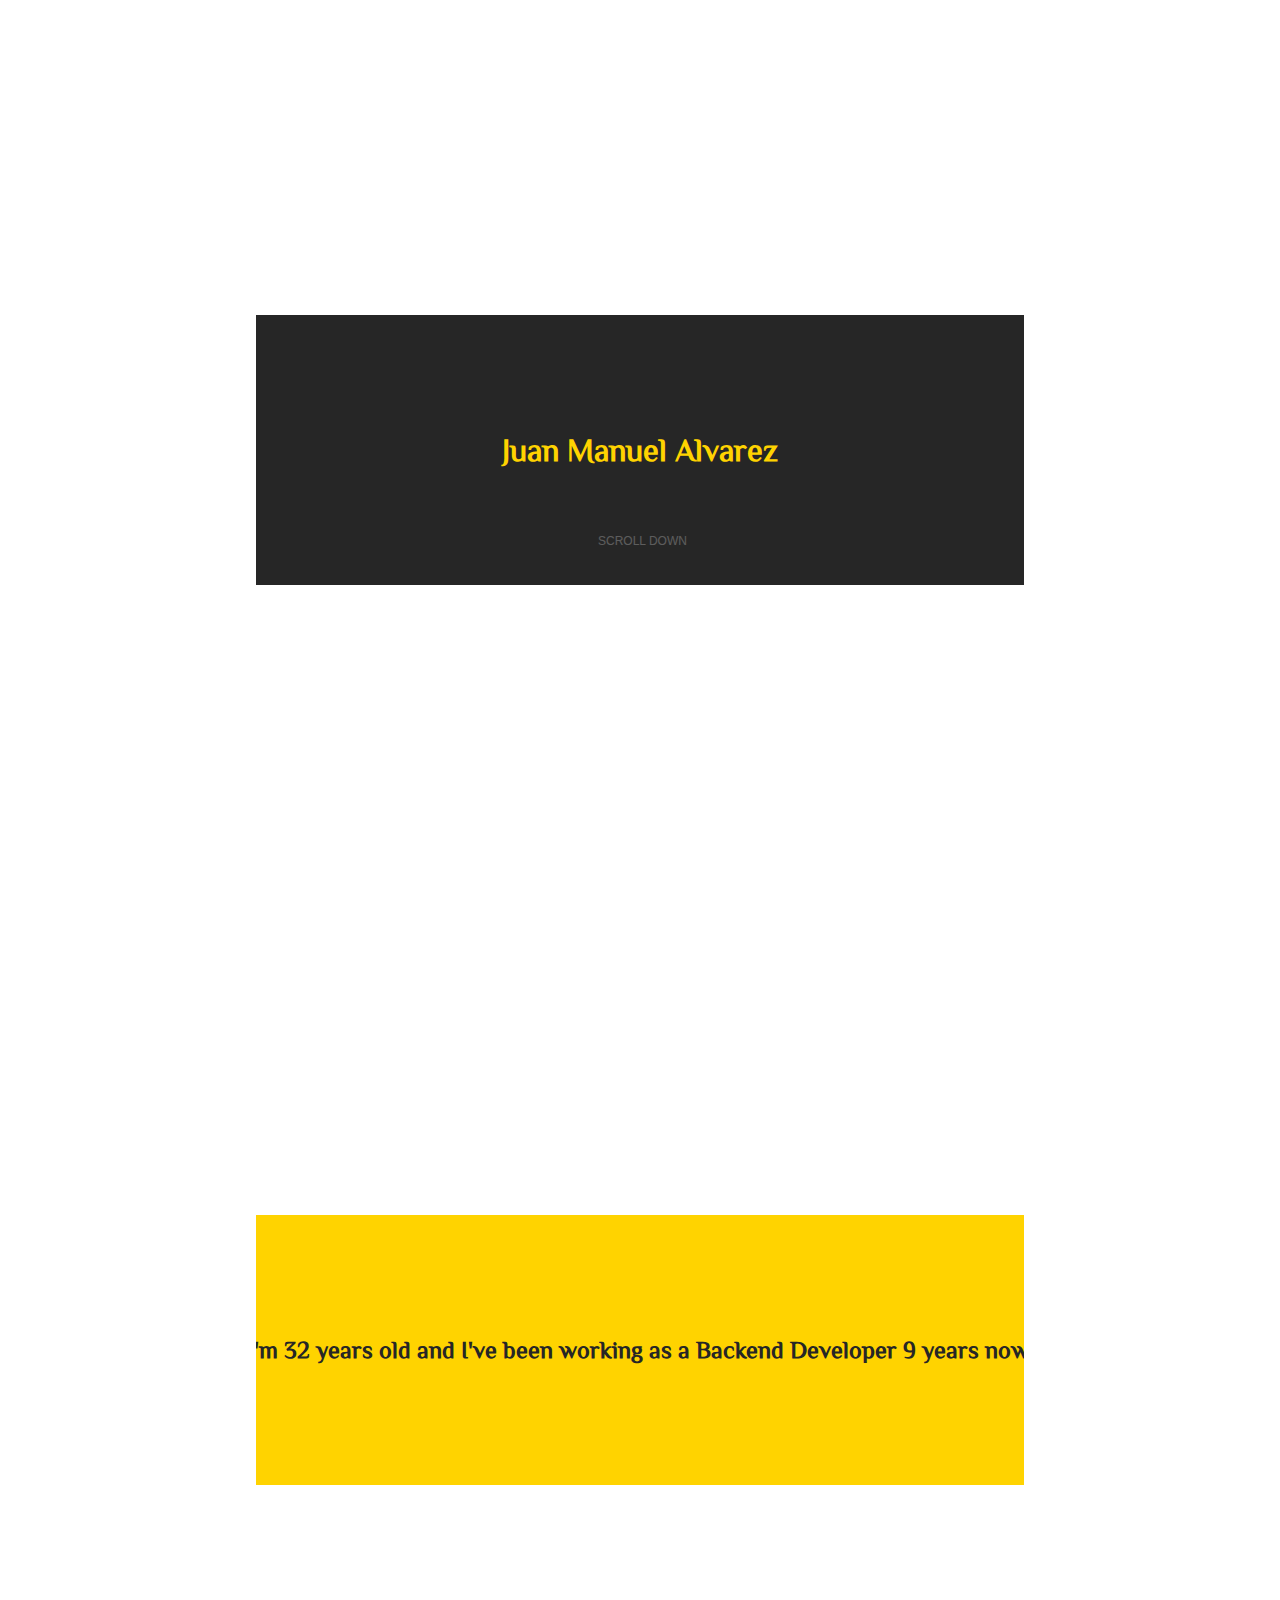
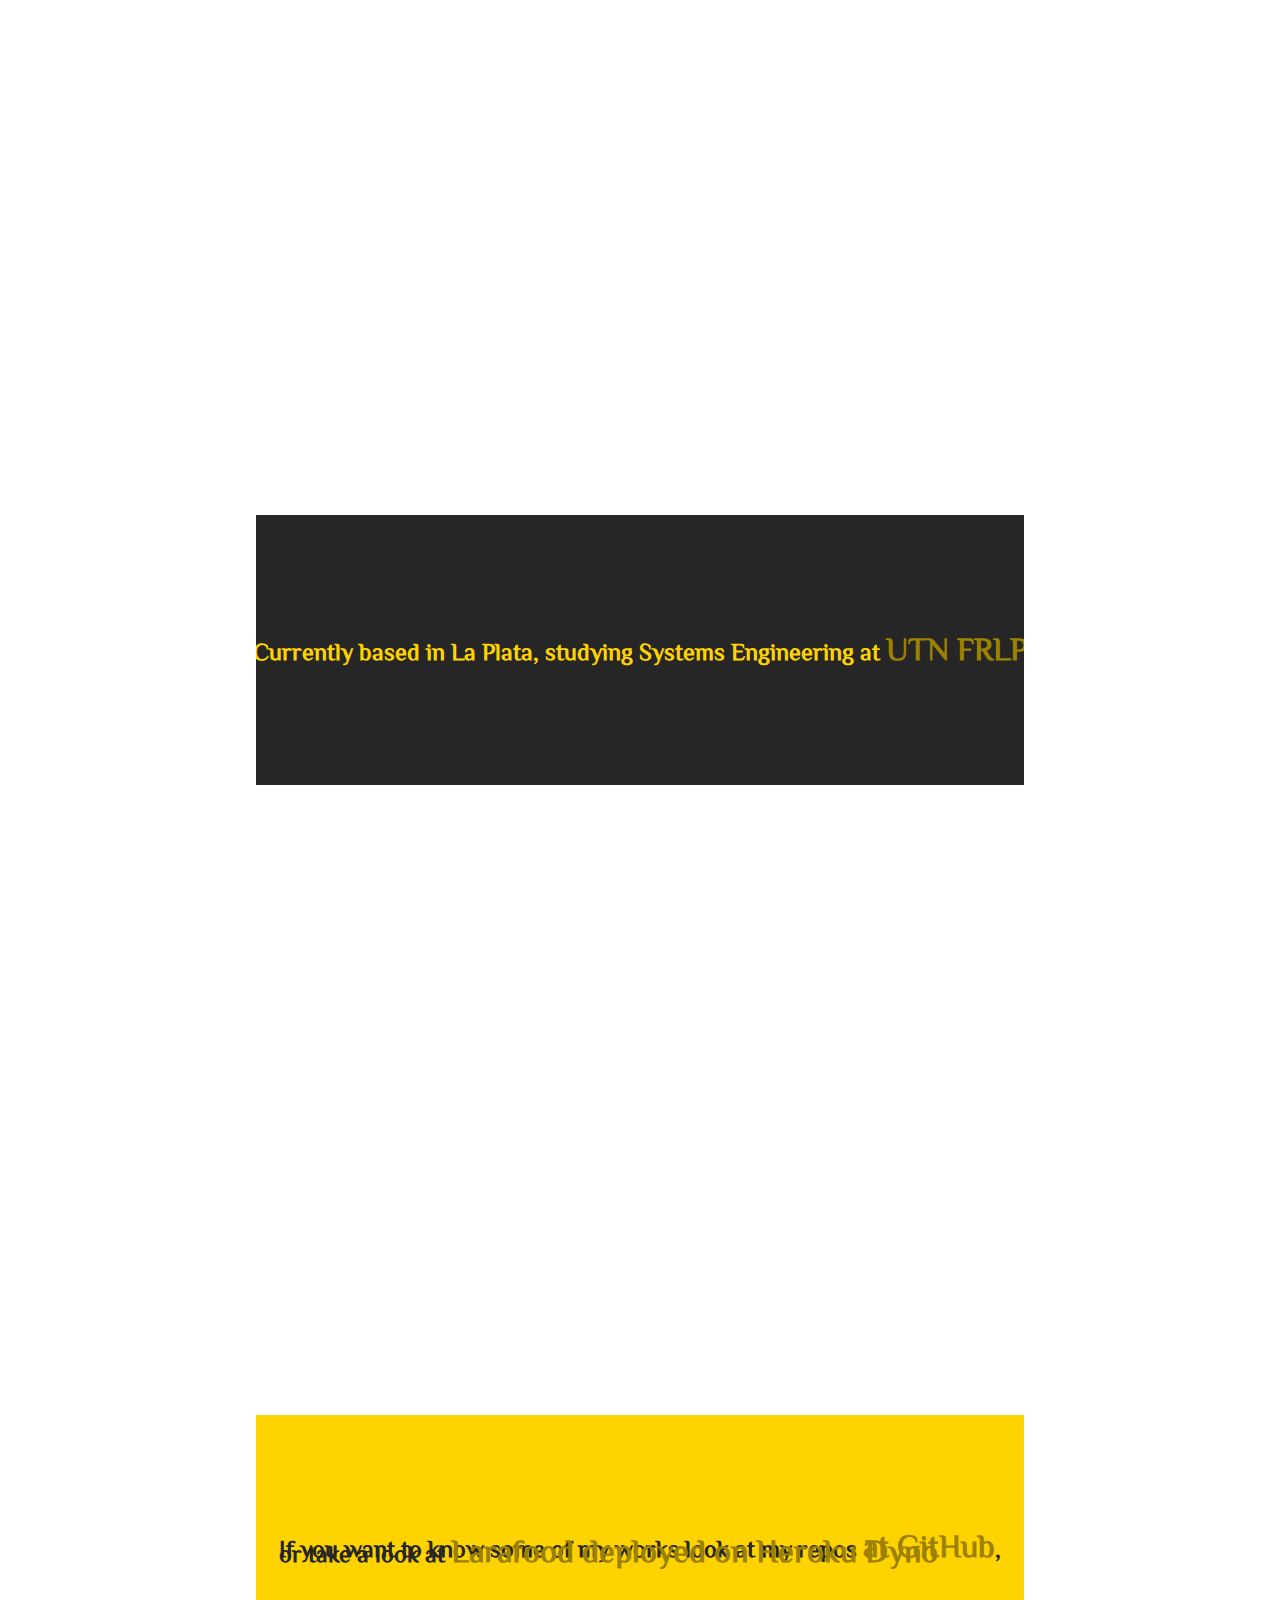
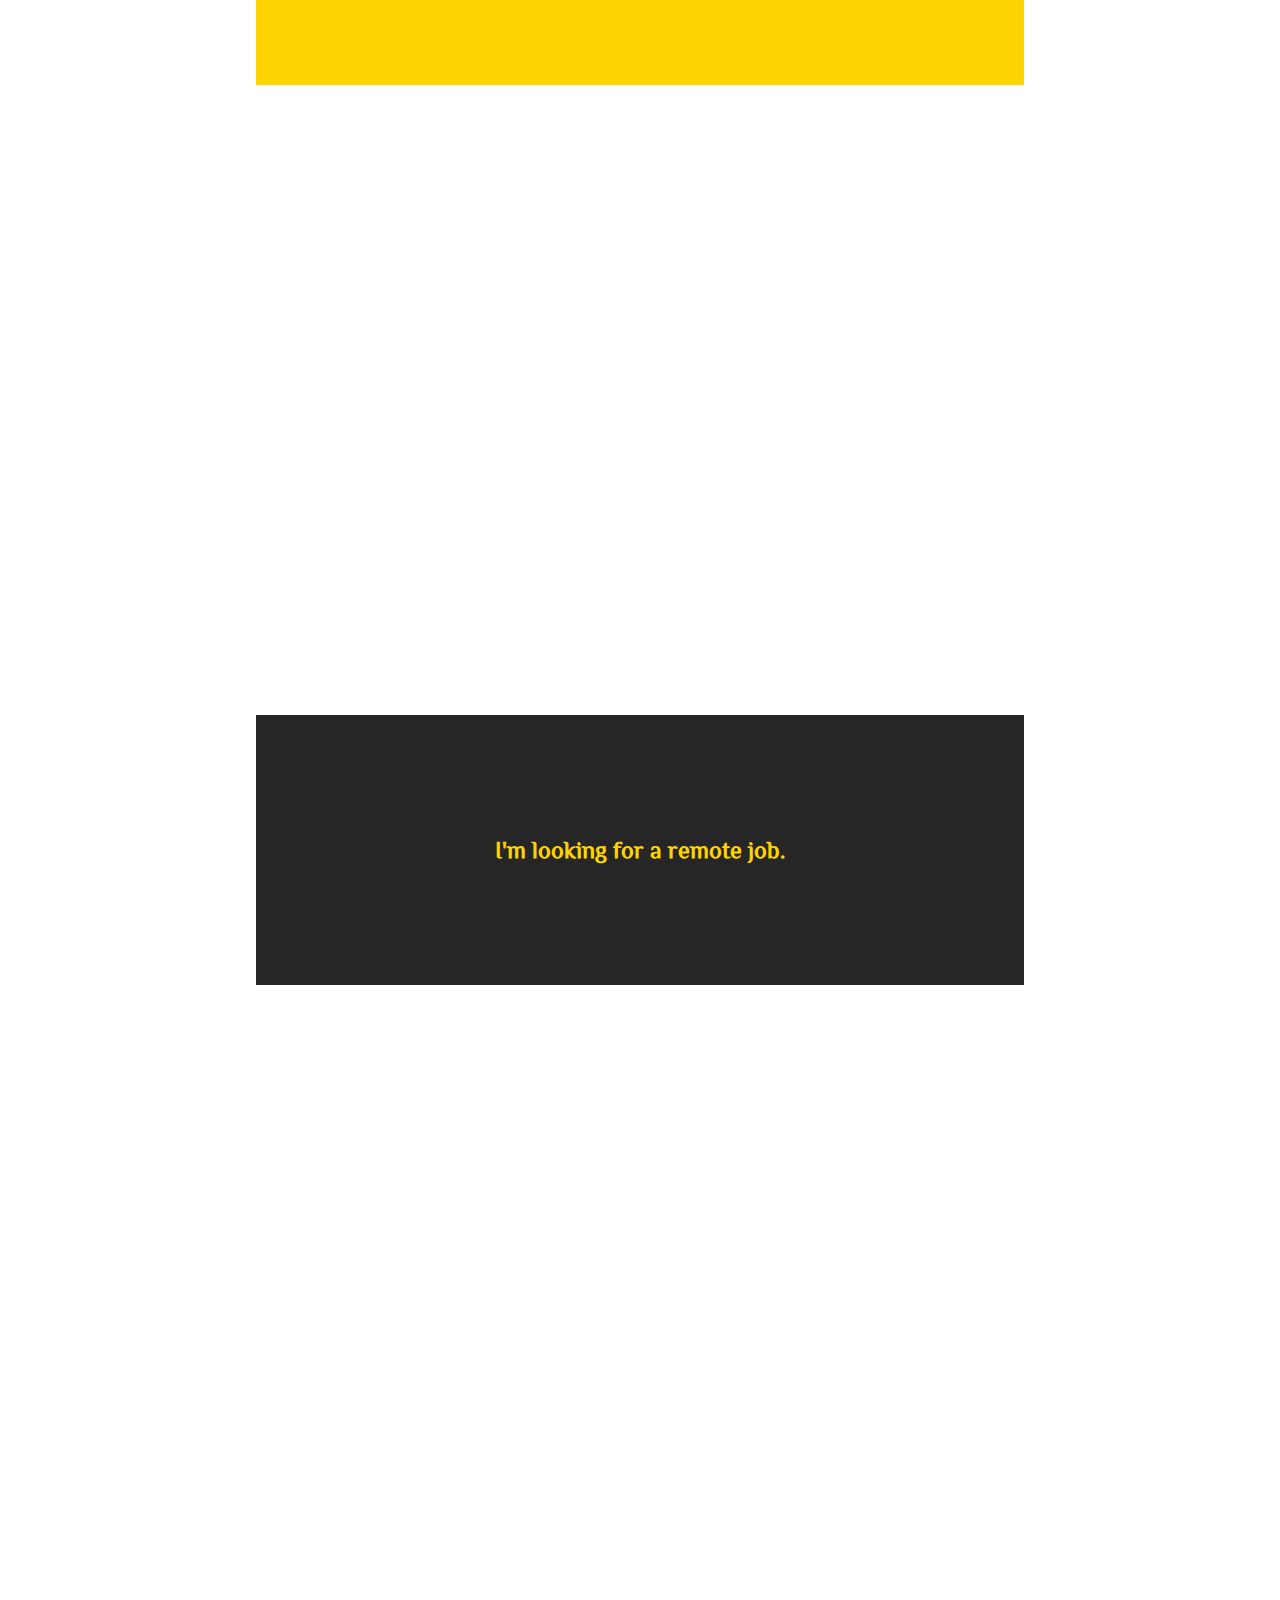
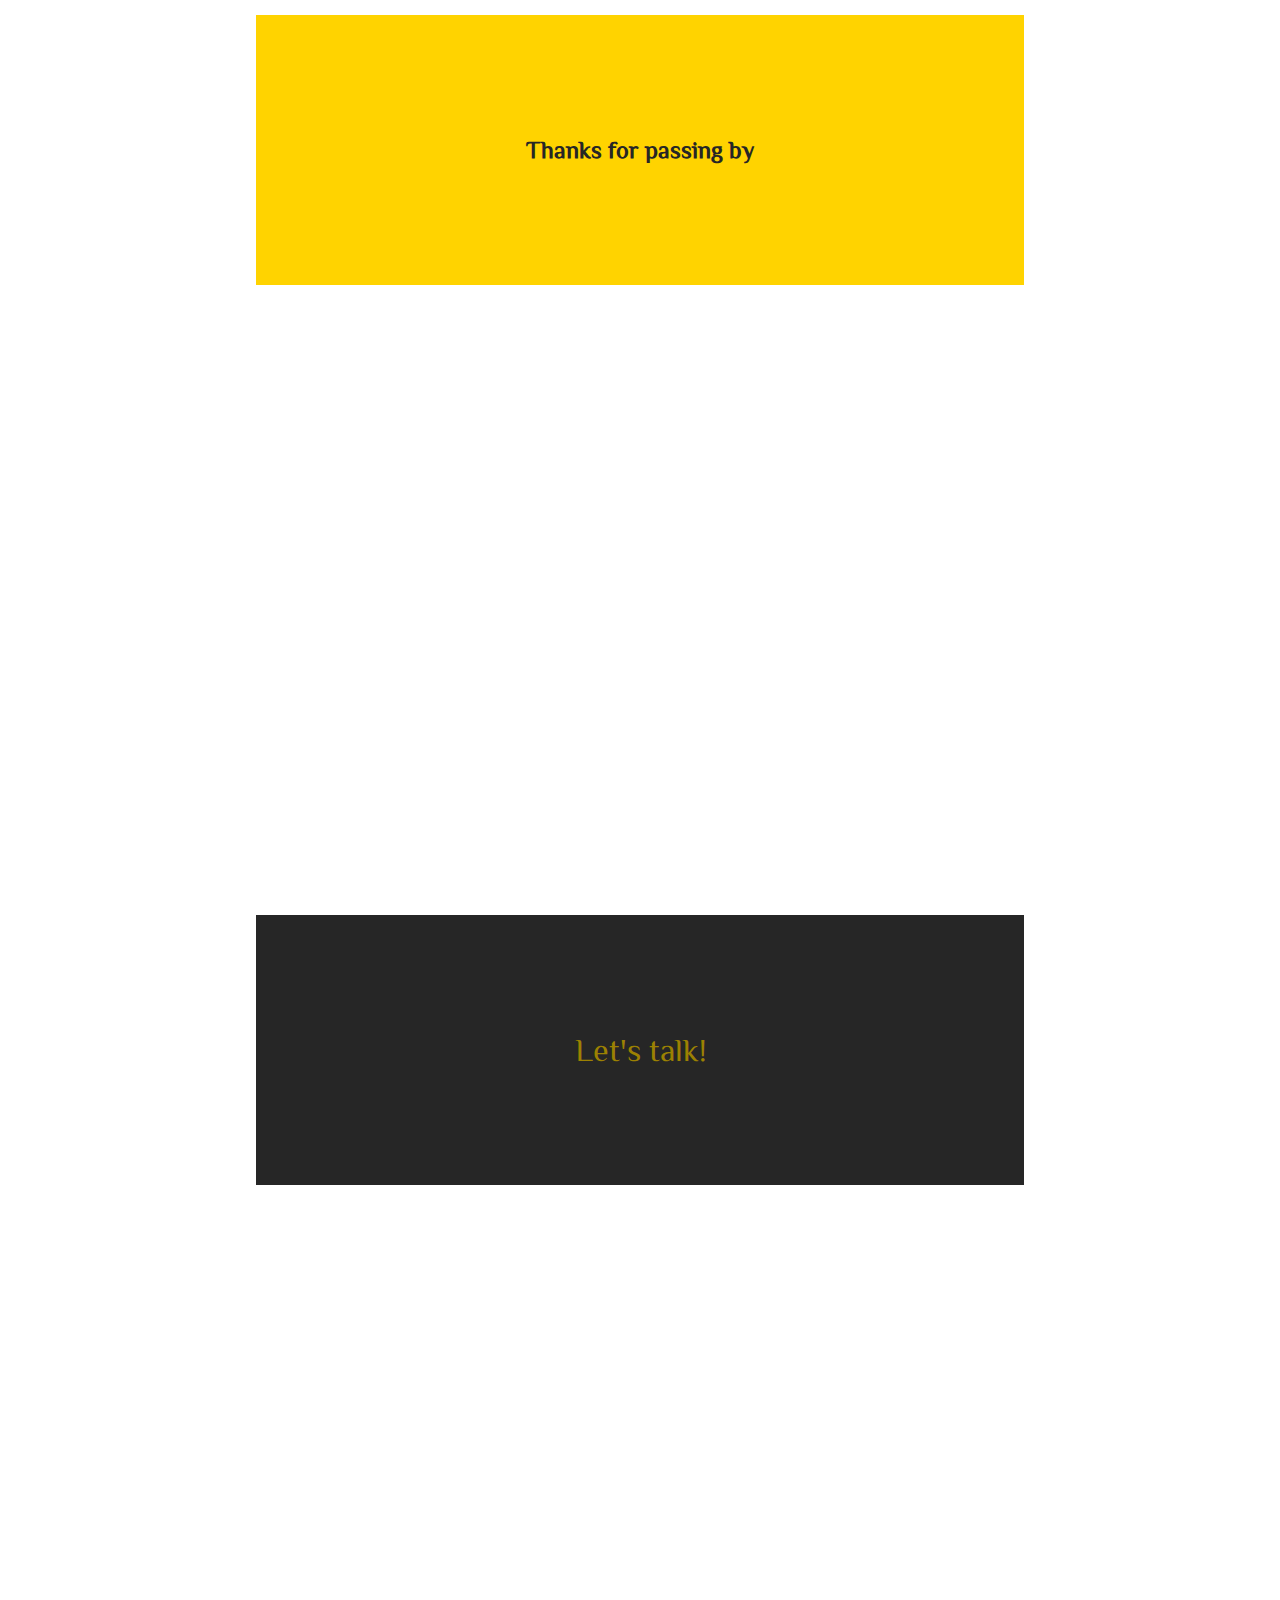
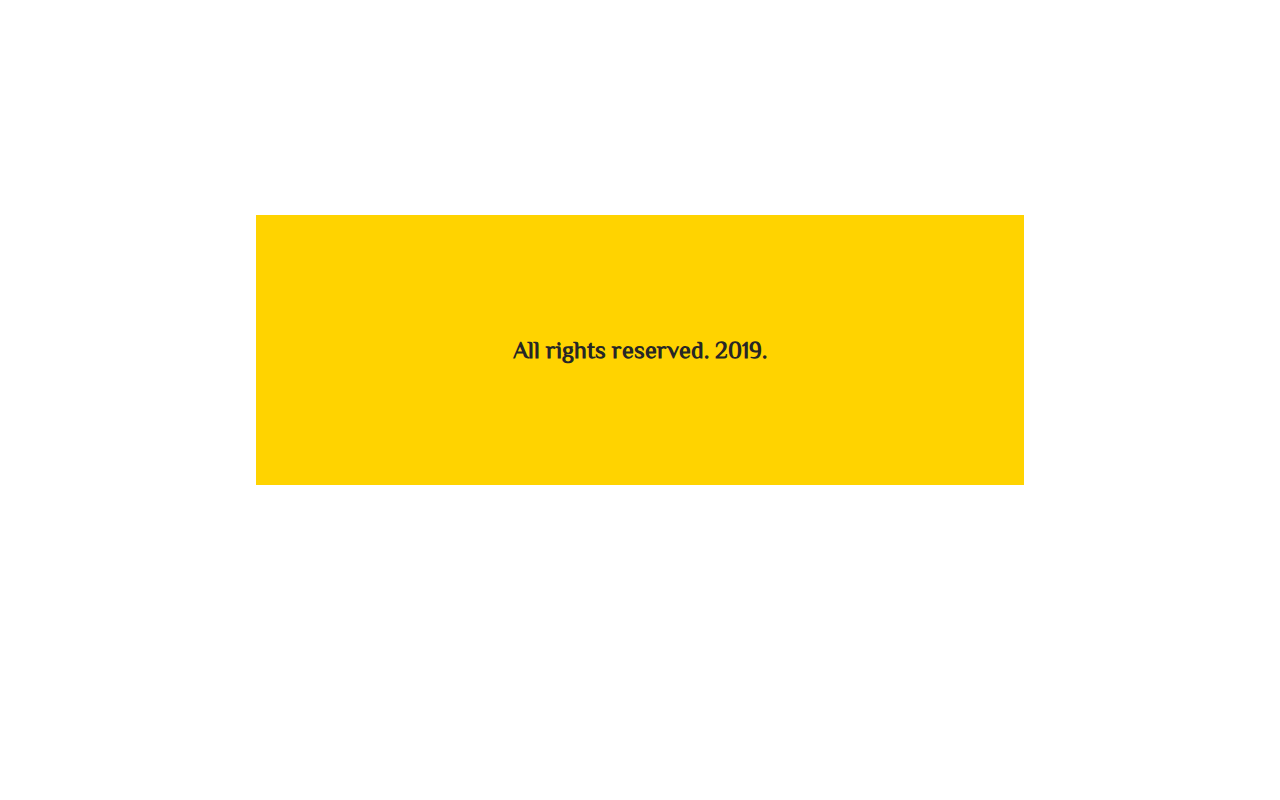
==== index.html @ 6773c762 "Update index.html" ====
<!DOCTYPE html>
<html lang="es" dir="ltr">
  <head>
    <meta charset="utf-8">
    <title>J.M. Alvarez</title>
    <meta name="viewport" content="width=device-width, initial-scale=1">
    <!-- <link href="https://unpkg.com/aos@2.3.1/dist/aos.css" rel="stylesheet">
    <script src="https://unpkg.com/aos@2.3.1/dist/aos.js"></script> -->
    <link rel="stylesheet" href="css\style.css" >
    <link href="https://fonts.googleapis.com/css?family=Merriweather" rel="stylesheet">
    <link href="https://fonts.googleapis.com/css?family=ZCOOL+XiaoWei" rel="stylesheet">
    <link href="https://fonts.googleapis.com/css?family=Fira+Sans:600,700|Playfair+Display" rel="stylesheet">
    <link rel="apple-touch-icon" sizes="180x180" href="/apple-touch-icon.png">
    <link rel="icon" type="image/png" sizes="32x32" href="/favicon-32x32.png">
    <link rel="icon" type="image/png" sizes="16x16" href="/favicon-16x16.png">
    <link rel="manifest" href="/site.webmanifest">
    <script type="text/javascript">
      window.onload = function() {
        var d = new Date();
        var n = d.getFullYear();
        var year1 = n - 1994
        var year2 = n - 2017
        var textAgeExp = "I'm " + year1 +" years old and I've been working as a Backend Developer "+ year2 + " years now."
        document.getElementById("ageAndExp").innerHTML = textAgeExp
    }
    </script>
    <!-- <script>
      AOS.init();
    </script> -->
  </head>
  <body>
  <div class="section purple-backround yellow-text demo" id="section10" >
    <div class="badge"></div>
    <h1>Juan Manuel Alvarez</h1>
    <div class="container2">

      <div class="container">

        <div class="chevron"></div>
        <div class="chevron"></div>
        <div class="chevron"></div>
        <a href="#intro"><span class="text">Scroll down</span></a>
      </div>
    </div>



  </div>
  <div class="parallax" style='background-image: url("img/yo-espejo.JPG");' id="intro">
    <div class="badge"></div>
    <div class="section yellow-backround purple-text">
      <div class="badge"></div>
      <h2 id="ageAndExp"> </h2>
    </div>
  </div>

  <div class="parallax" style='background-image: url("img/trebol.jpg");'>
    <div class="badge"></div>
    <div class="section purple-backround yellow-text">
      <div class="badge"></div>
      <h2>Currently based in La Plata, studying Systems Engineering at <a href="https://www.frlp.utn.edu.ar/" target="_blank">UTN FRLP</a></h2>
    </div>
  </div>
    <div class="parallax" style='background-image: url("img/cielo-hojas.jpg");'>
      <div class="badge"></div>
      <div class="section yellow-backround purple-text">
        <div class="badge"></div>
        <h2>If you want to know some of my works look at my repos <a href="https://github.com/soymanucho">at GitHub</a>,<br> or take a look at <a href="http://larafood.herokuapp.com/">Larafood deployed on Heroku Dyno</a> </h2>
      </div>
    </div>
  <div class="parallax" style='background-image: url("img/barro.jpg");'>
    <div class="badge"></div>
    <div class="section purple-backround yellow-text">
      <div class="badge"></div>
      <h2>I'm looking for a remote job.</h2>
    </div>
  </div>
  <div class="parallax" style='background-image: url("img/sky-line.jpg");'>
    <div class="badge"></div>
  <div class="section yellow-backround purple-text">
    <div class="badge"></div>
    <h2>Thanks for passing by</h2>
  </div>
</div>
  <div class="parallax" style='background-image: url("img/tronco.jpg");'>
    <div class="badge"></div>
    <div class="section purple-backround yellow-text">
      <div class="badge"></div>
      <a href="mailto:alvarez.jmanuel94@gmail.com">Let's talk!</a>
    </div>
  </div>
  <!-- <svg class="bg-primary-alt" width="100%" height="100%" version="1.1" viewBox="0 0 100 100" xmlns="http://www.w3.org/2000/svg" xmlns:xlink="http://www.w3.org/1999/xlink" preserveAspectRatio="none">
            <path d="M0,0 C6.83050094,50 15.1638343,75 25,75 C41.4957514,75 62.4956597,0 81.2456597,0 C93.7456597,0 99.9971065,0 100,0 L100,100 L0,100" fill="#654648"></path>
          </svg> -->
  <div class="parallax" style='background-image: url("img/luces-redondas.JPG");'>
    <div class="badge"></div>
    <div class="section yellow-backround purple-text">
      <div class="badge"></div>
      <h2>All rights reserved. 2019.</h2>
    </div>
  </div>
  </body>
</html>
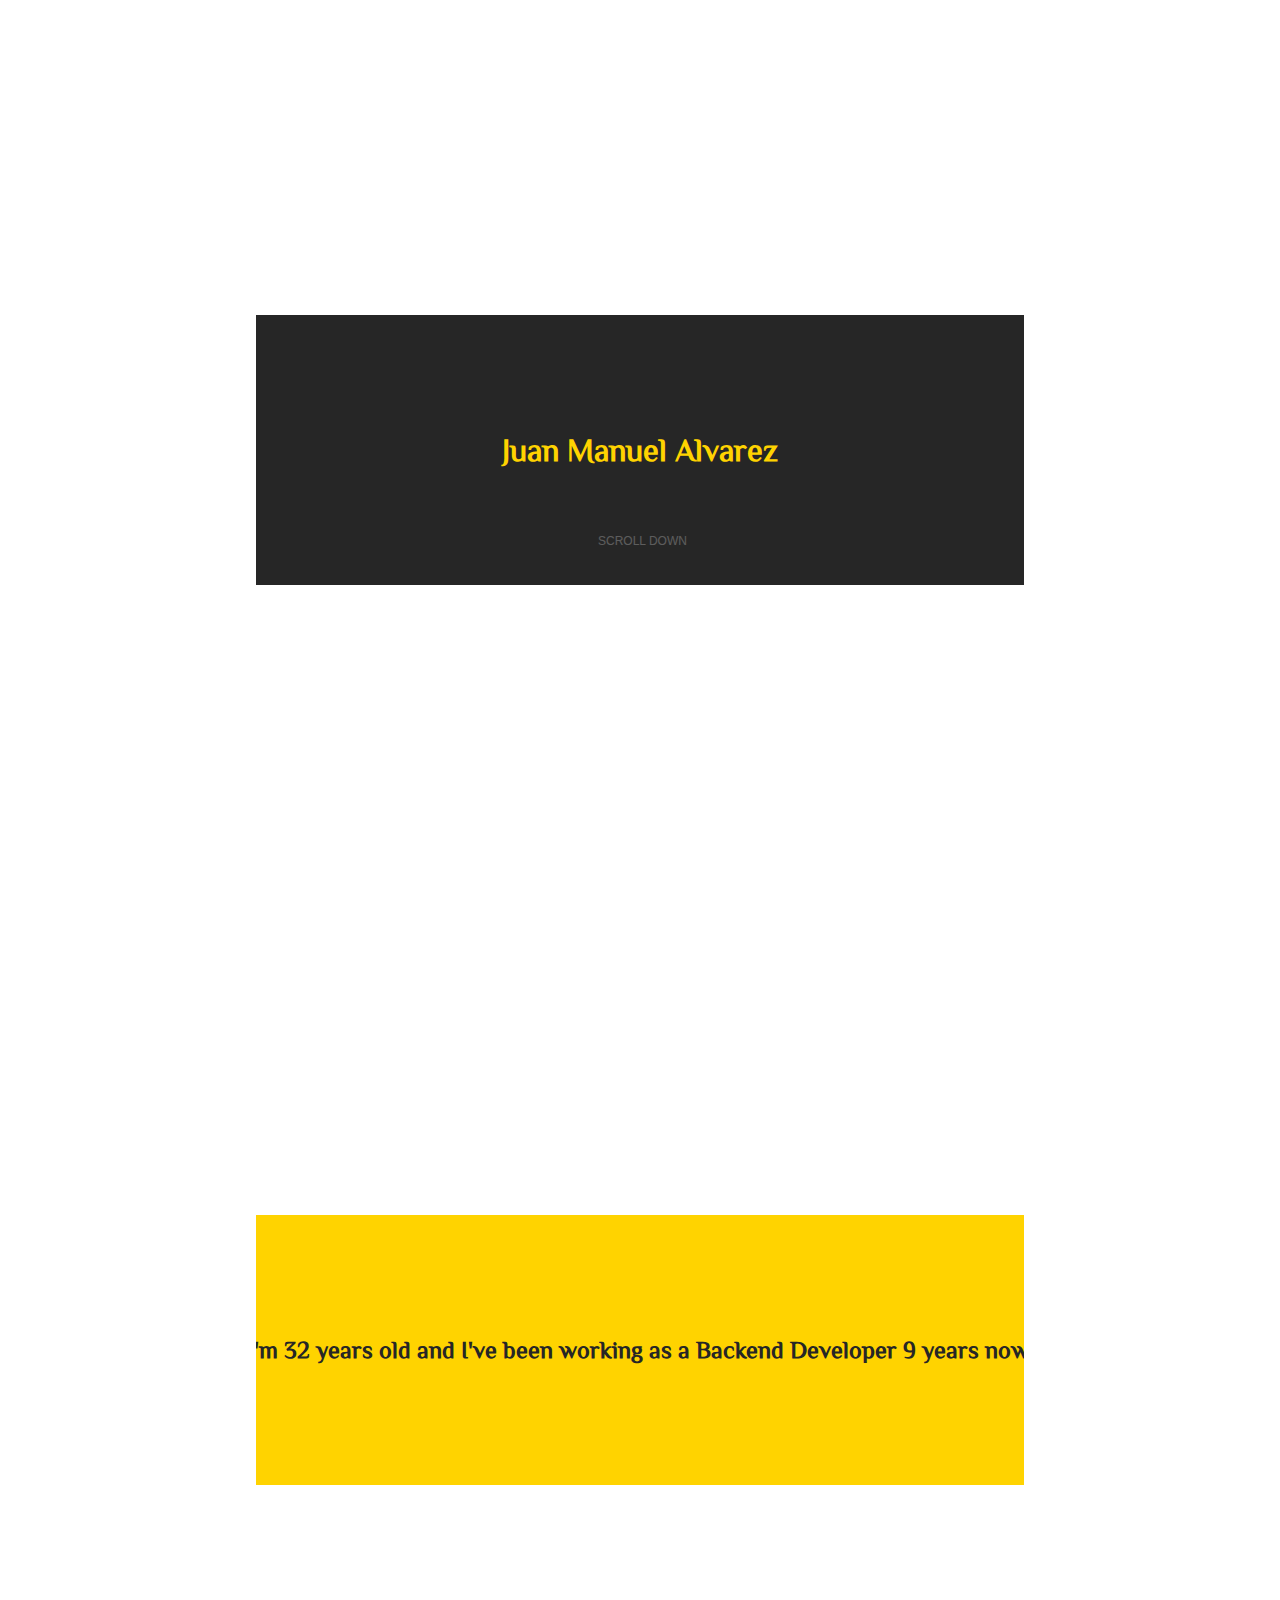
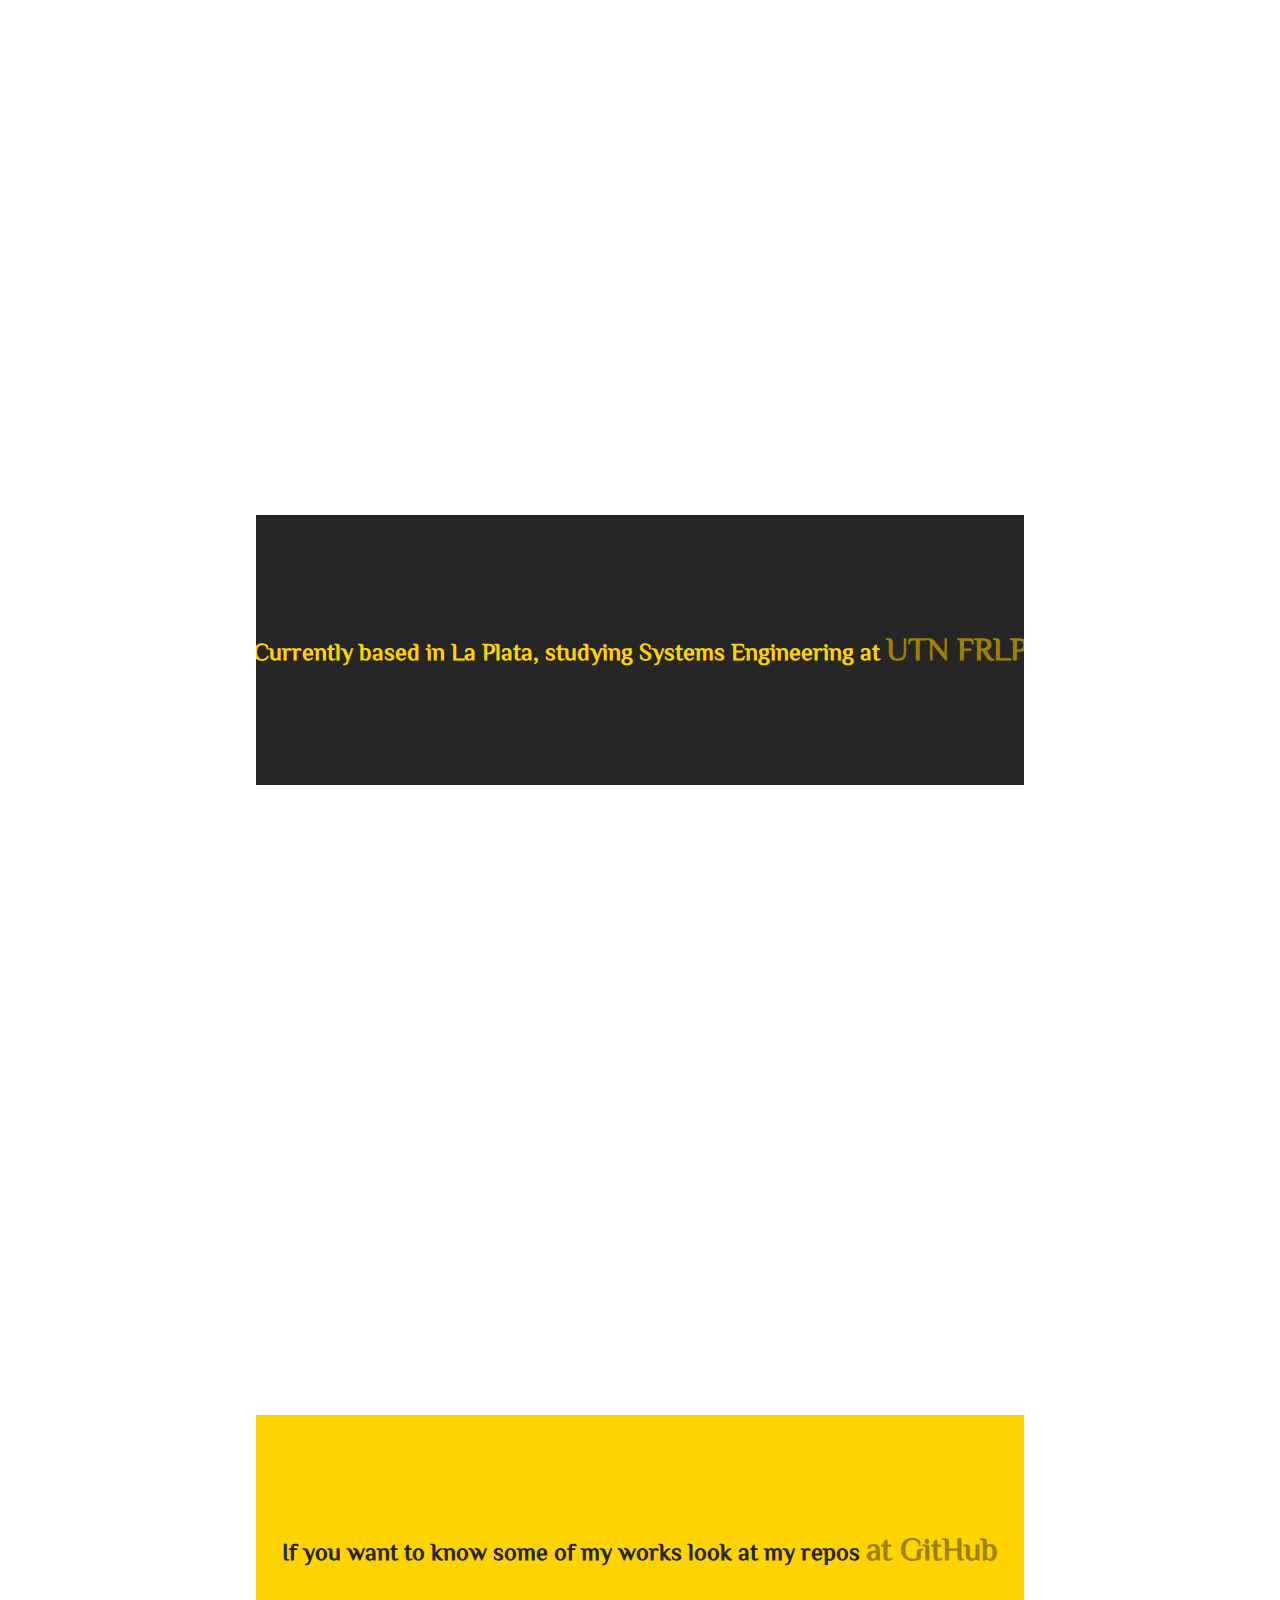
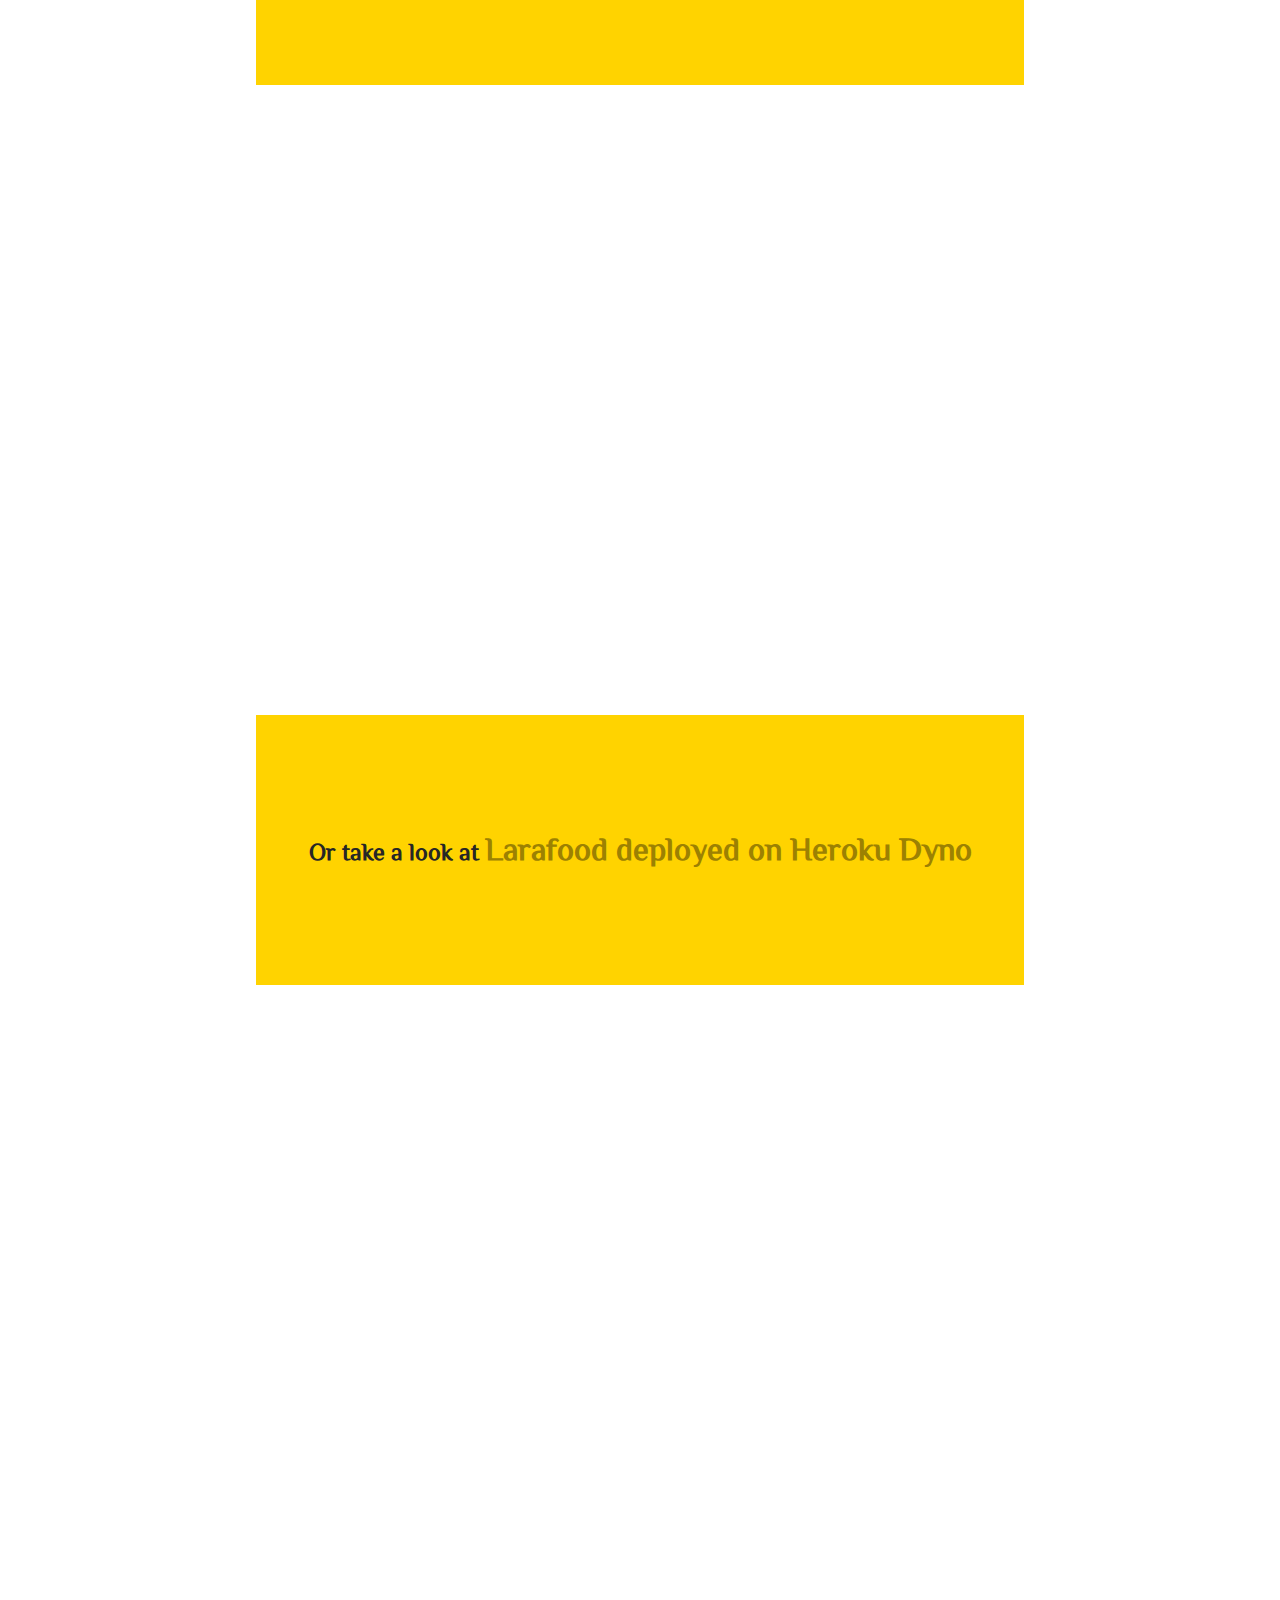
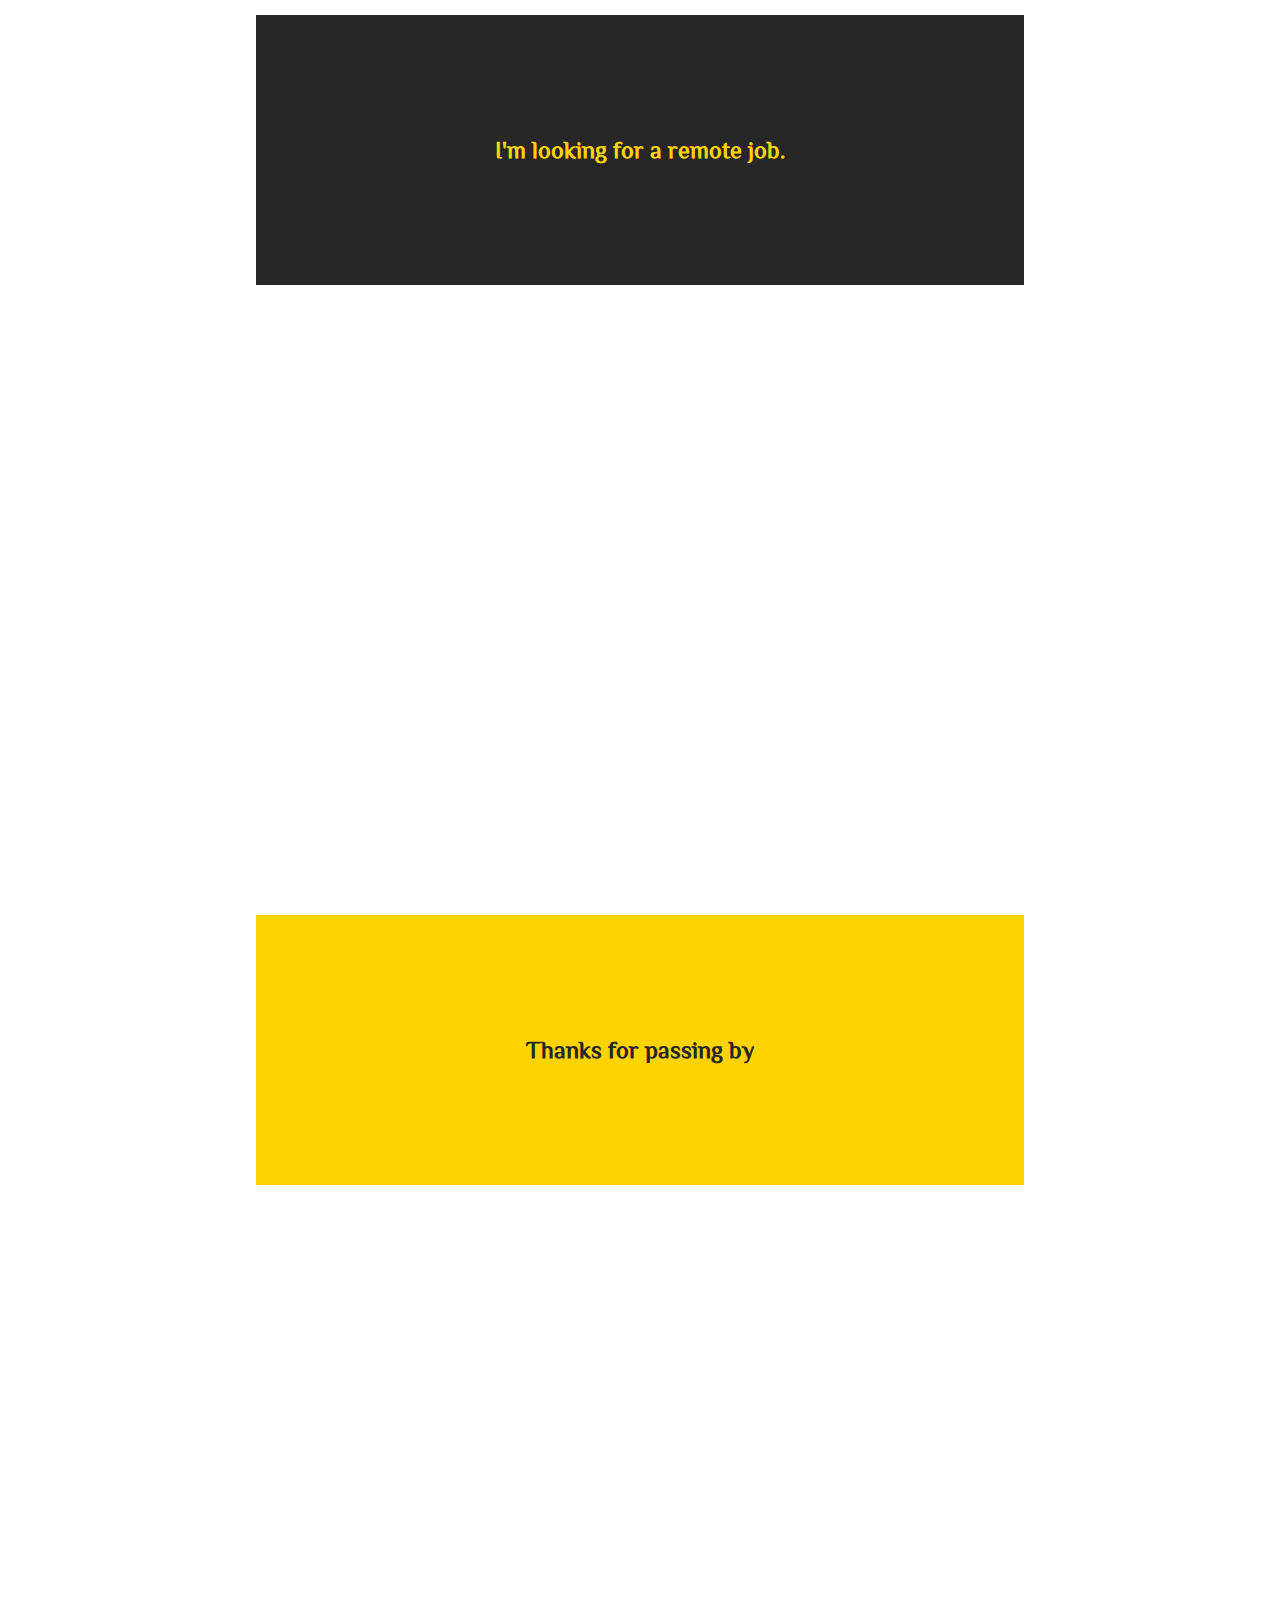
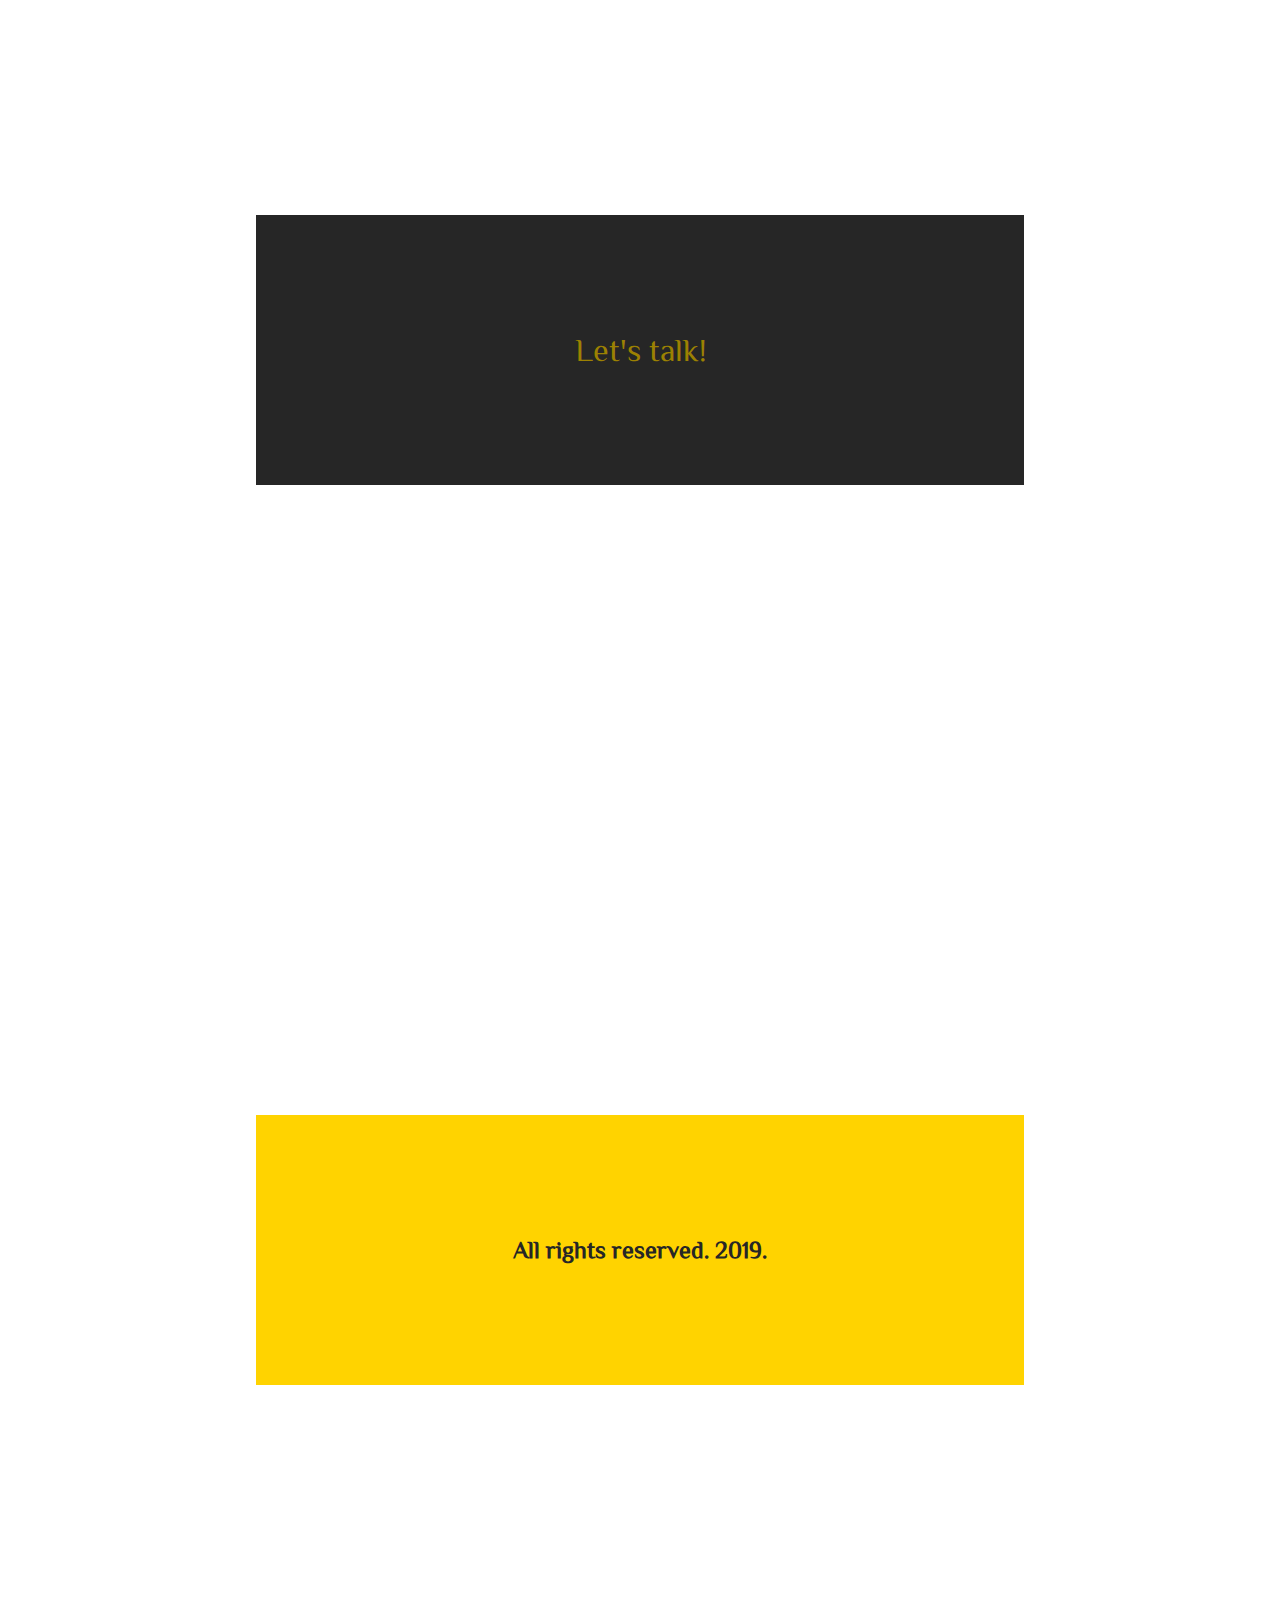
==== commit 04993481: "Update index.html" ====
--- a/index.html
+++ b/index.html
@@ -65,9 +65,16 @@
       <div class="badge"></div>
       <div class="section yellow-backround purple-text">
         <div class="badge"></div>
-        <h2>If you want to know some of my works look at my repos <a href="https://github.com/soymanucho">at GitHub</a>,<br> or take a look at <a href="http://larafood.herokuapp.com/">Larafood deployed on Heroku Dyno</a> </h2>
+        <h2>If you want to know some of my works look at my repos <a href="https://github.com/soymanucho">at GitHub</a></h2>
       </div>
     </div>
+   <div class="parallax" style='background-image: url("img/panoramica-en-farol.jpg");'>
+      <div class="badge"></div>
+      <div class="section yellow-backround purple-text">
+        <div class="badge"></div>
+        <h2>Or take a look at <a href="http://larafood.herokuapp.com/">Larafood deployed on Heroku Dyno</a> </h2>
+      </div>
+    </div> 
   <div class="parallax" style='background-image: url("img/barro.jpg");'>
     <div class="badge"></div>
     <div class="section purple-backround yellow-text">
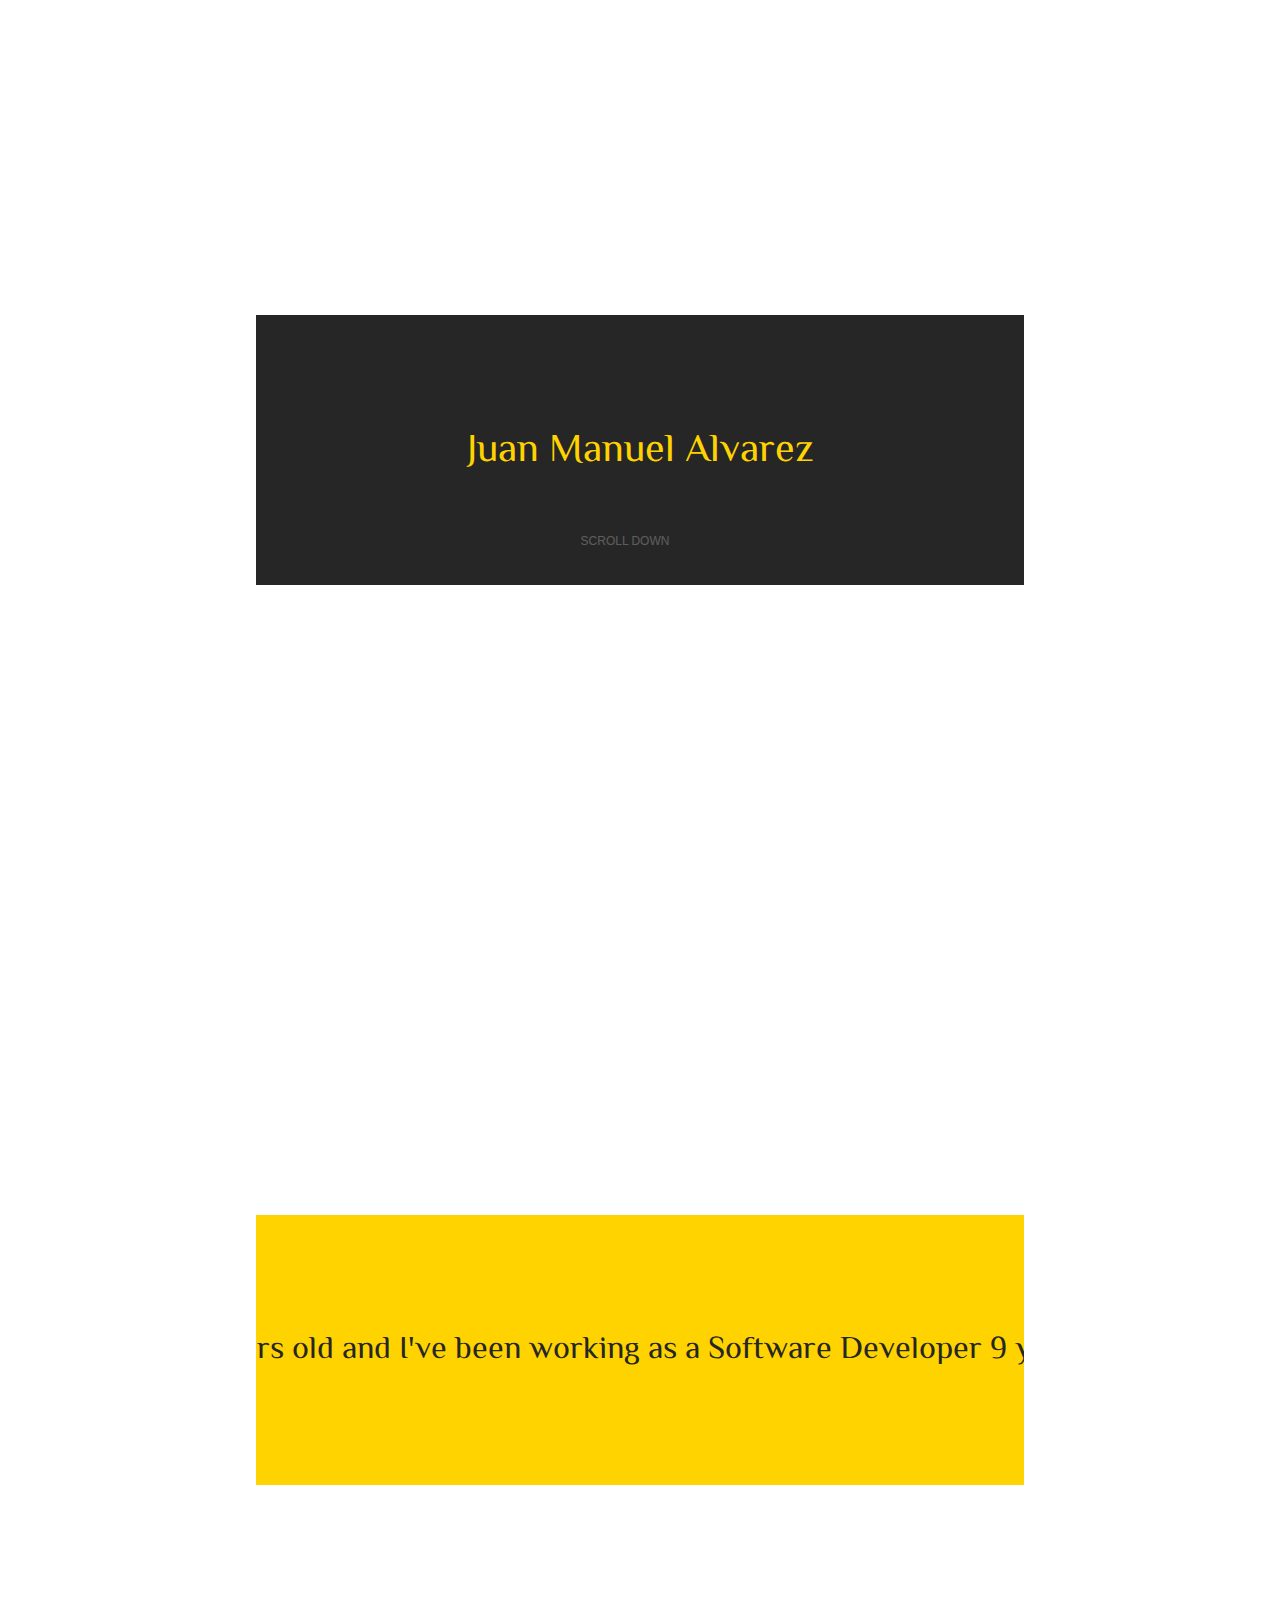
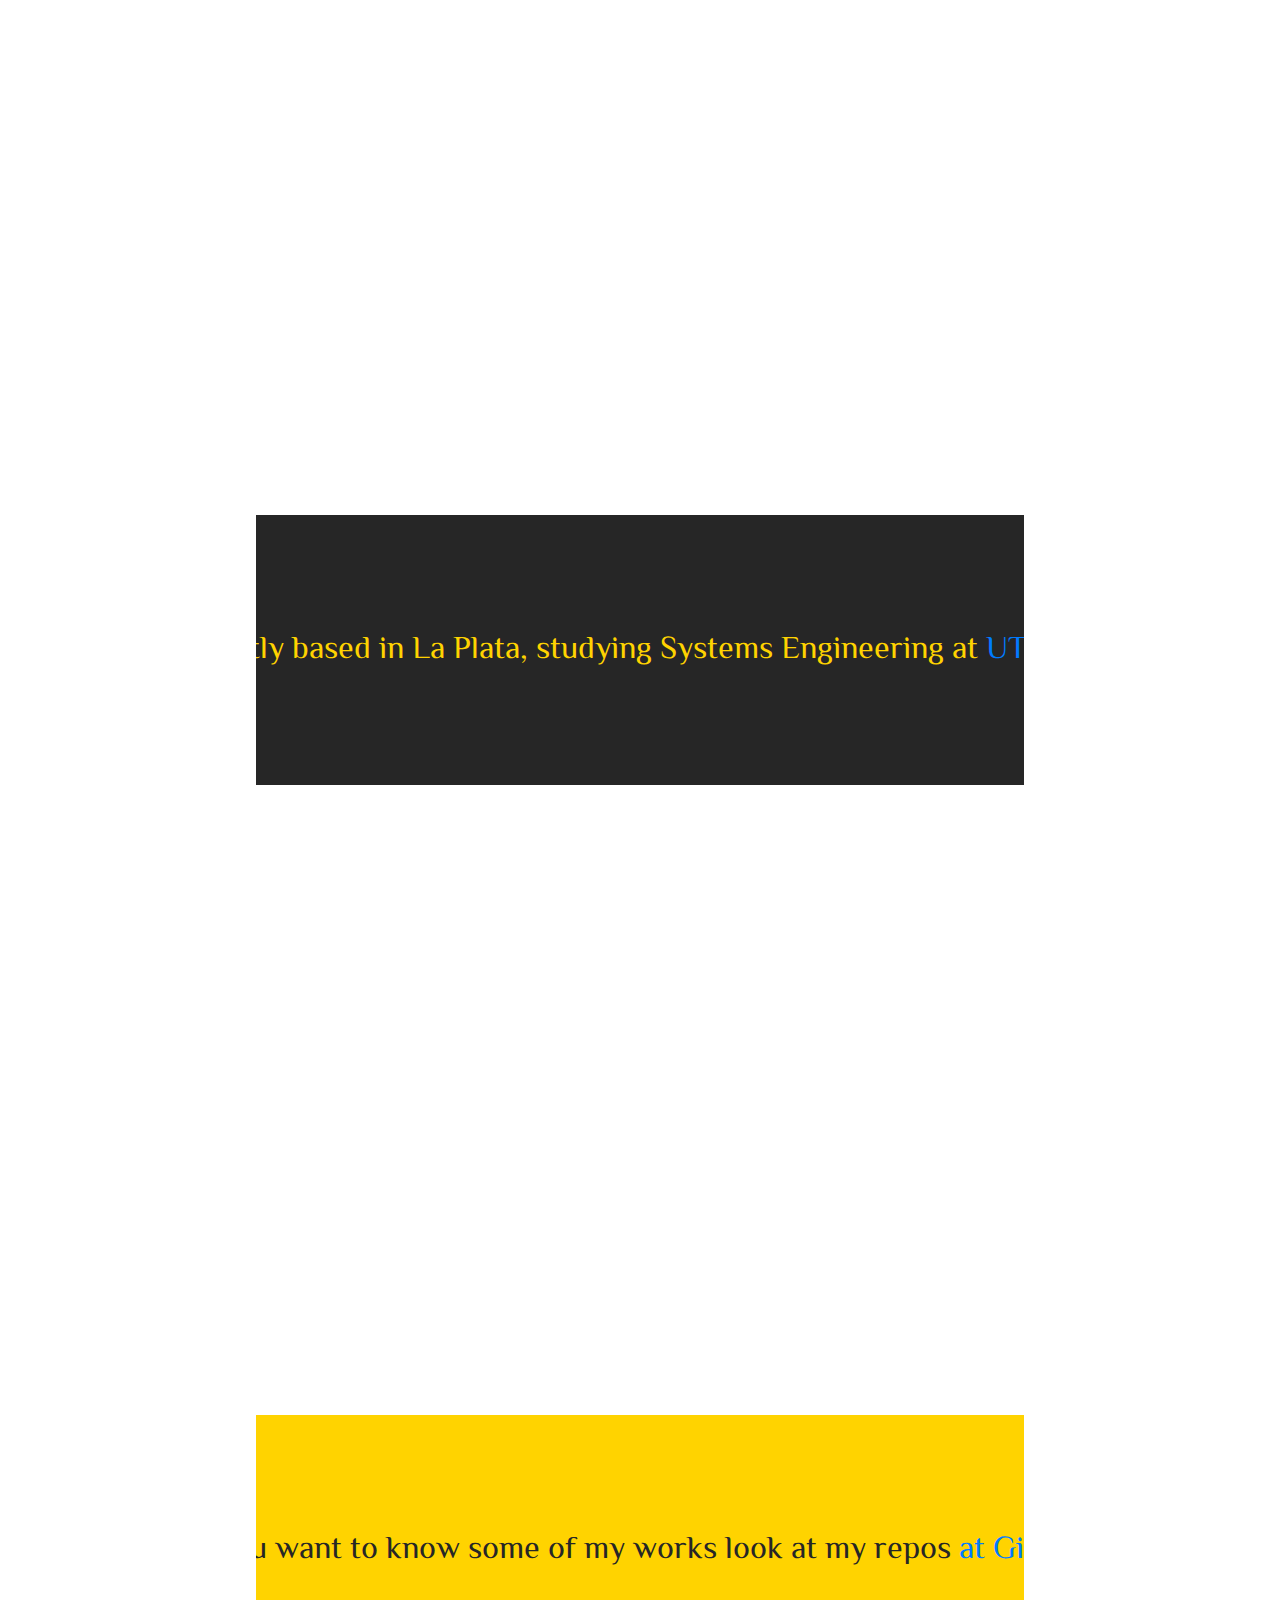
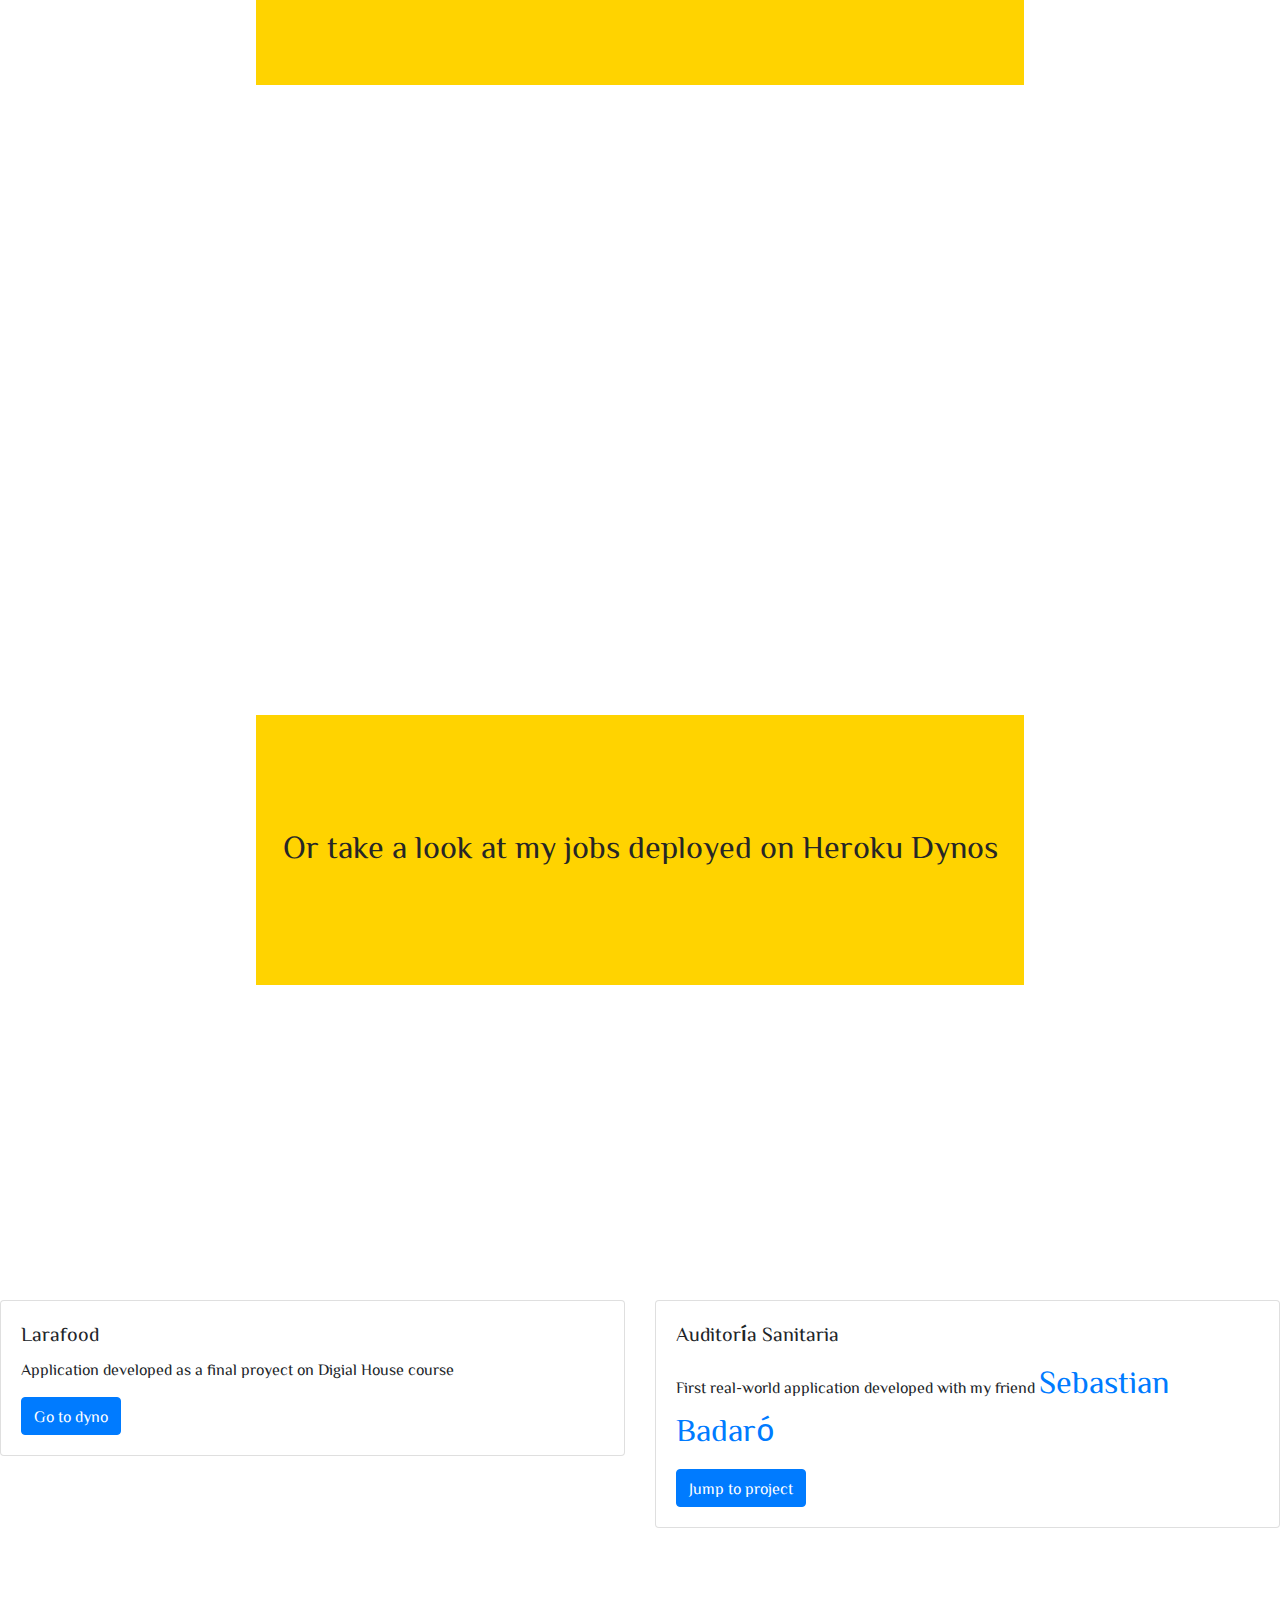
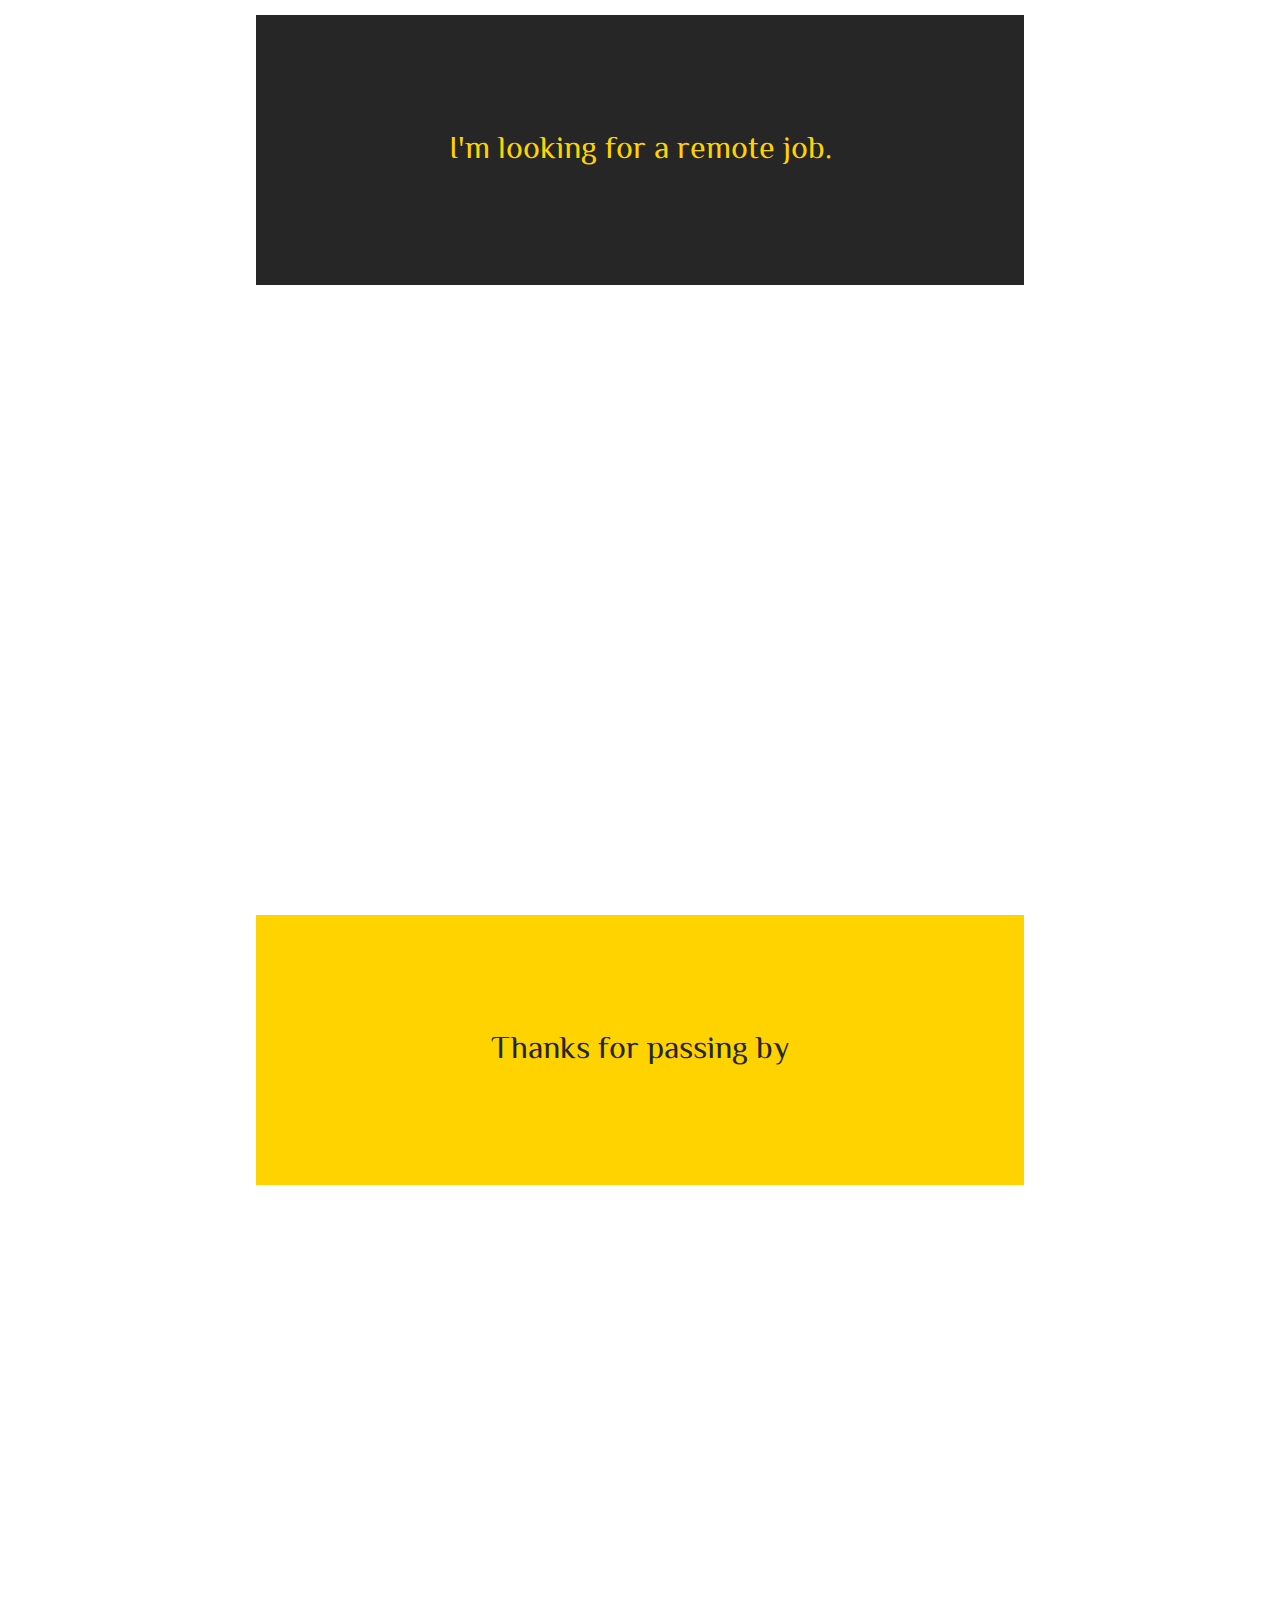
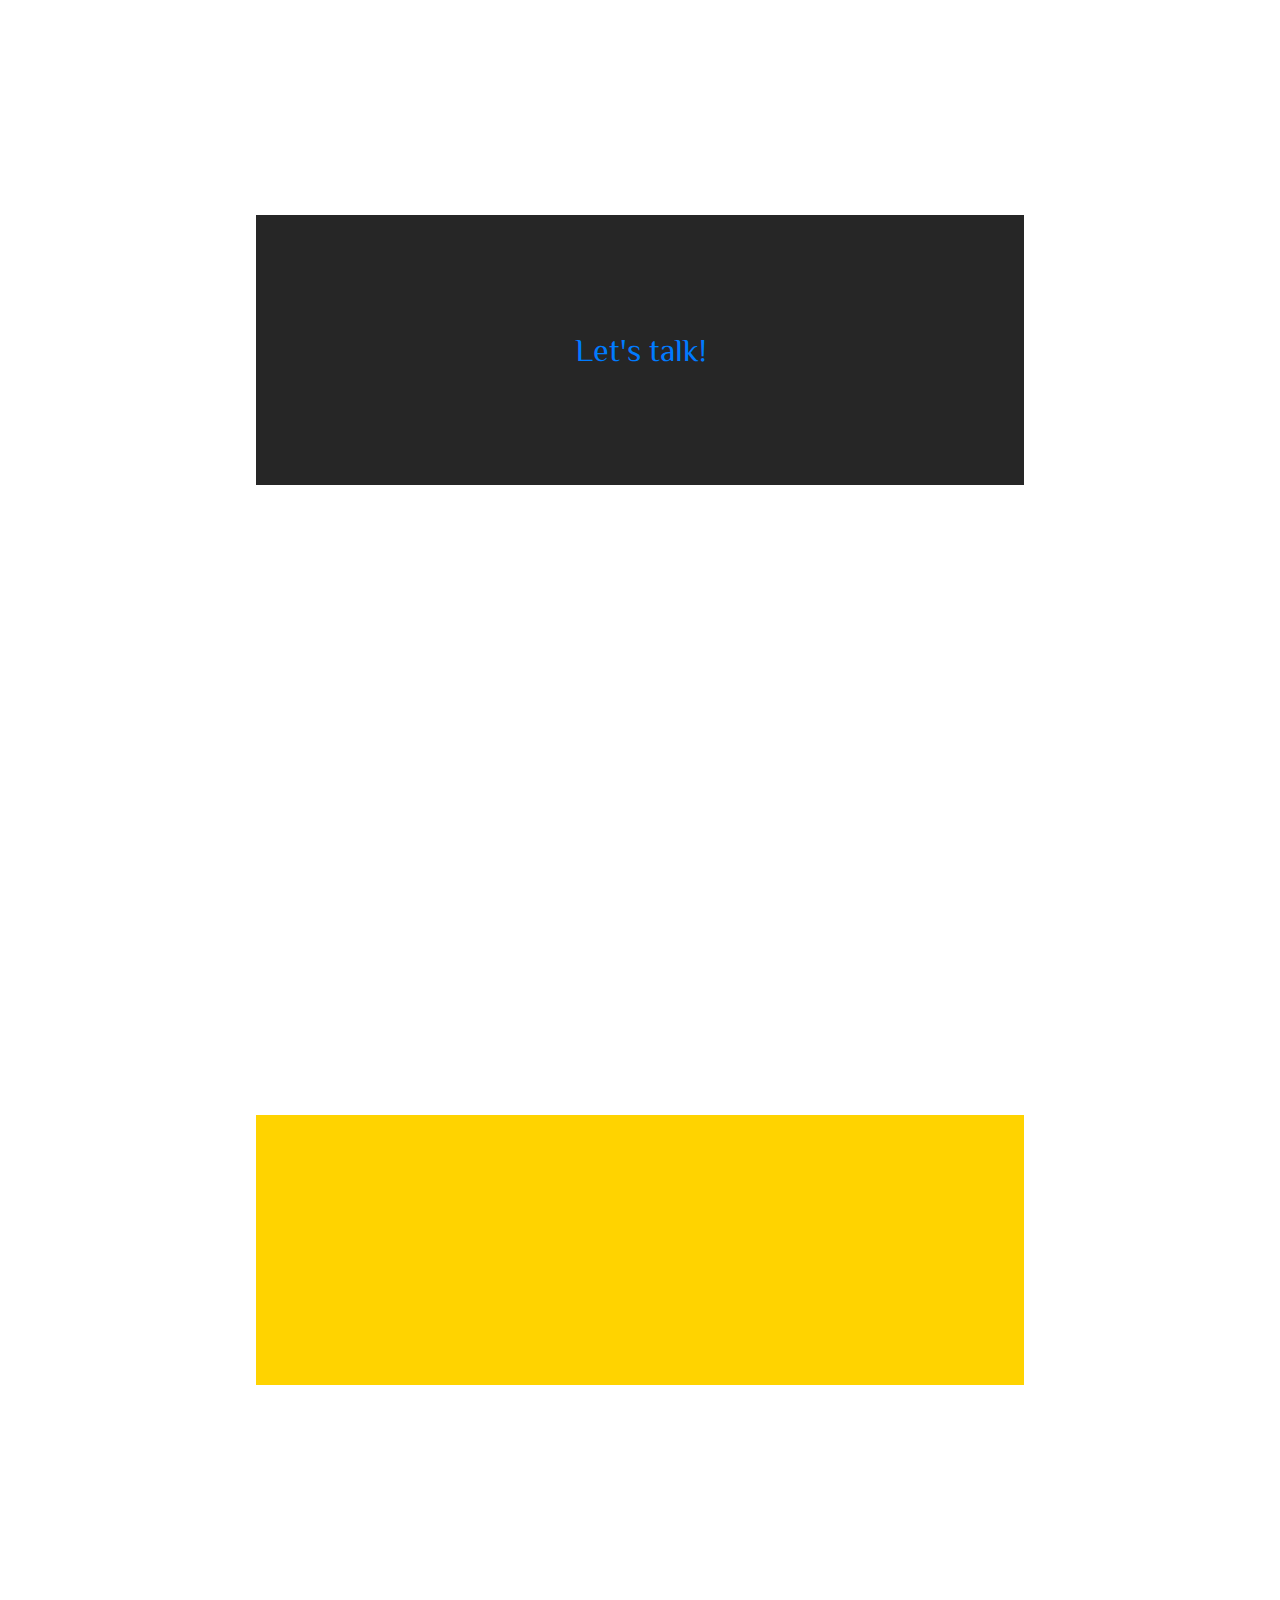
==== commit 4101d60c: "Update index.html" ====
--- a/index.html
+++ b/index.html
@@ -14,14 +14,16 @@
     <link rel="icon" type="image/png" sizes="32x32" href="/favicon-32x32.png">
     <link rel="icon" type="image/png" sizes="16x16" href="/favicon-16x16.png">
     <link rel="manifest" href="/site.webmanifest">
+    <link rel="stylesheet" href="https://maxcdn.bootstrapcdn.com/bootstrap/4.0.0/css/bootstrap.min.css">
     <script type="text/javascript">
       window.onload = function() {
         var d = new Date();
         var n = d.getFullYear();
         var year1 = n - 1994
         var year2 = n - 2017
-        var textAgeExp = "I'm " + year1 +" years old and I've been working as a Backend Developer "+ year2 + " years now."
+        var textAgeExp = "I'm " + year1 +" years old and I've been working as a Software Developer "+ year2 + " years now."
         document.getElementById("ageAndExp").innerHTML = textAgeExp
+        var rightsReserved = "All rights reserved."+n+"."
     }
     </script>
     <!-- <script>
@@ -72,8 +74,28 @@
       <div class="badge"></div>
       <div class="section yellow-backround purple-text">
         <div class="badge"></div>
-        <h2>Or take a look at <a href="http://larafood.herokuapp.com/">Larafood deployed on Heroku Dyno</a> </h2>
+        <h2>Or take a look at my jobs deployed on Heroku Dynos</h2>
       </div>
+       <div class="row">
+          <div class="col-sm-6">
+            <div class="card">
+              <div class="card-body">
+                <h5 class="card-title">Larafood</h5>
+                <p class="card-text">Application developed as a final proyect on Digial House course</p>
+                <a href="http://larafood.herokuapp.com/" class="btn btn-primary">Go to dyno</a>
+              </div>
+            </div>
+          </div>
+          <div class="col-sm-6">
+            <div class="card">
+              <div class="card-body">
+                <h5 class="card-title">Auditoría Sanitaria</h5>
+                <p class="card-text">First real-world application developed with my friend <a href="https://github.com/sebastianbadaro">Sebastian Badaró</a></p>
+                <a href="https://auditsanit.herokuapp.com/" class="btn btn-primary">Jump to project</a>
+              </div>
+            </div>
+          </div>
+        </div>
     </div> 
   <div class="parallax" style='background-image: url("img/barro.jpg");'>
     <div class="badge"></div>
@@ -103,7 +125,7 @@
     <div class="badge"></div>
     <div class="section yellow-backround purple-text">
       <div class="badge"></div>
-      <h2>All rights reserved. 2019.</h2>
+      <h2 id= "rights"></h2>
     </div>
   </div>
   </body>
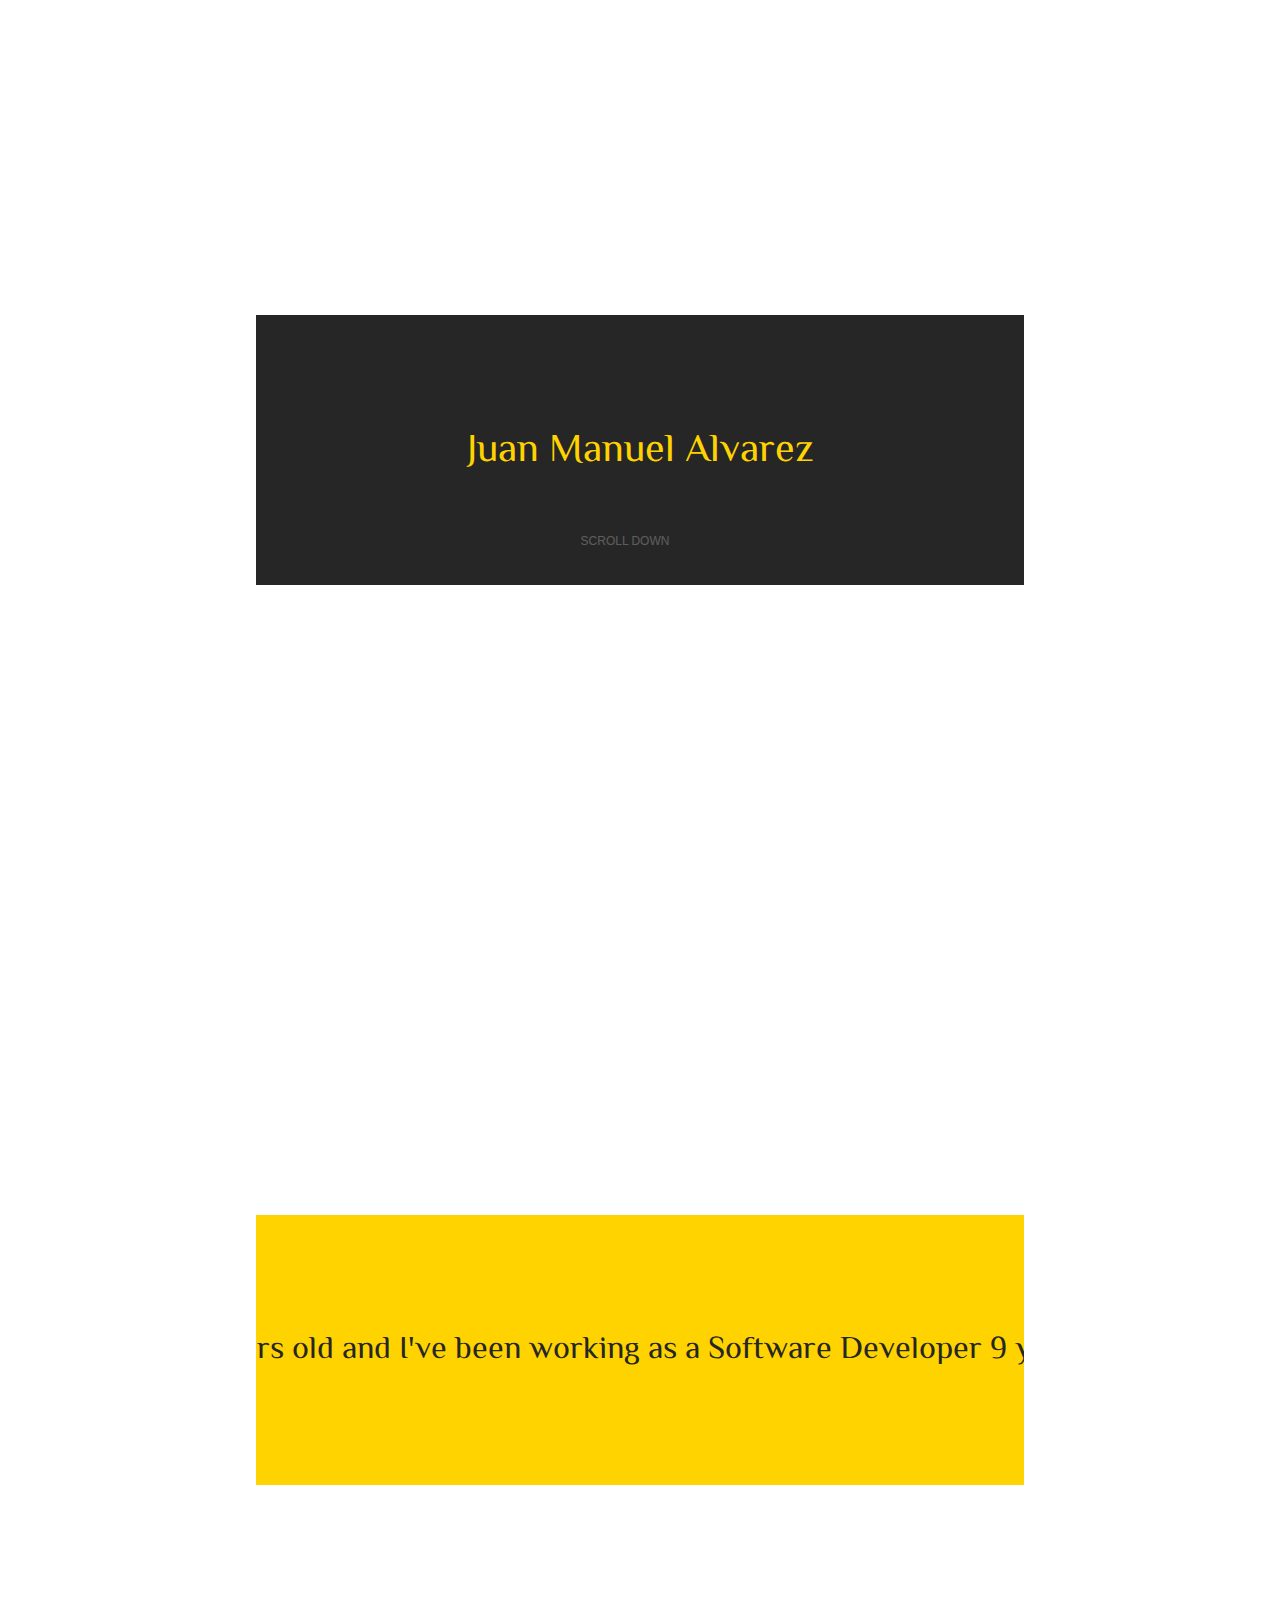
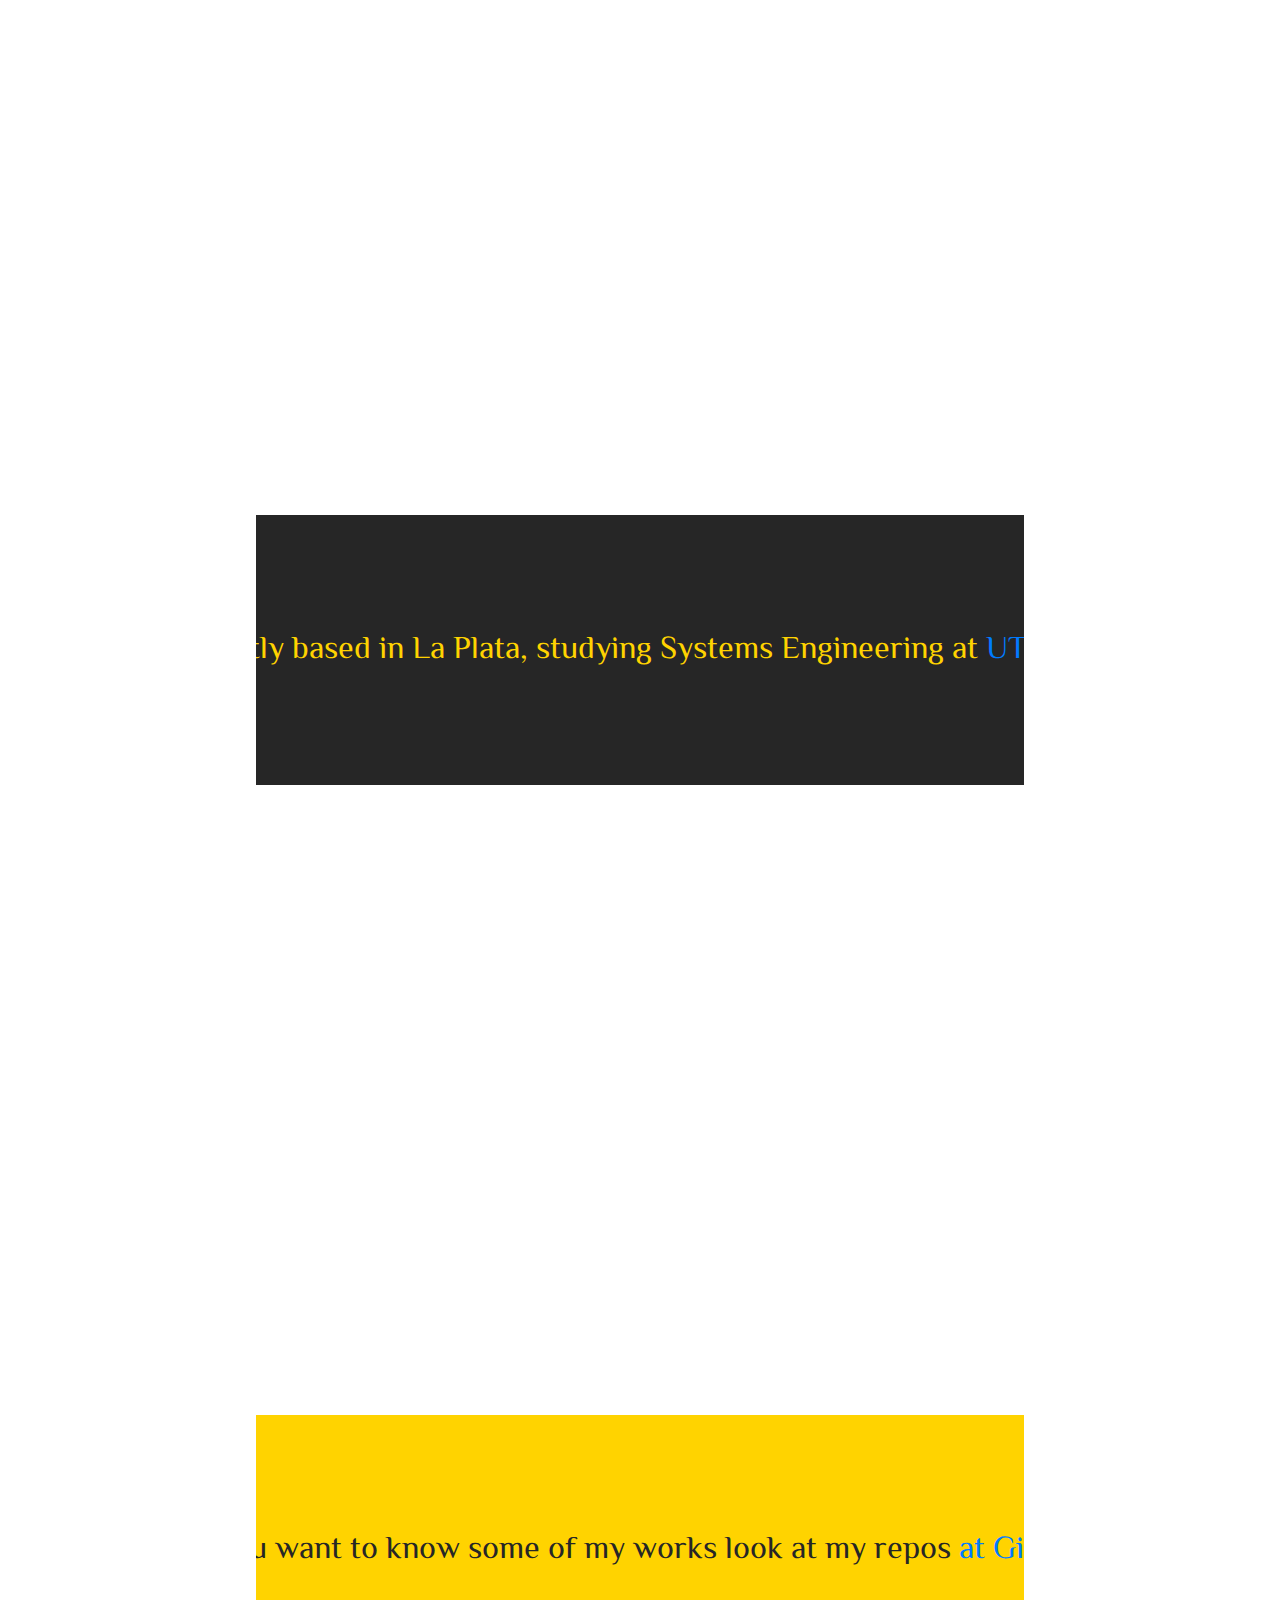
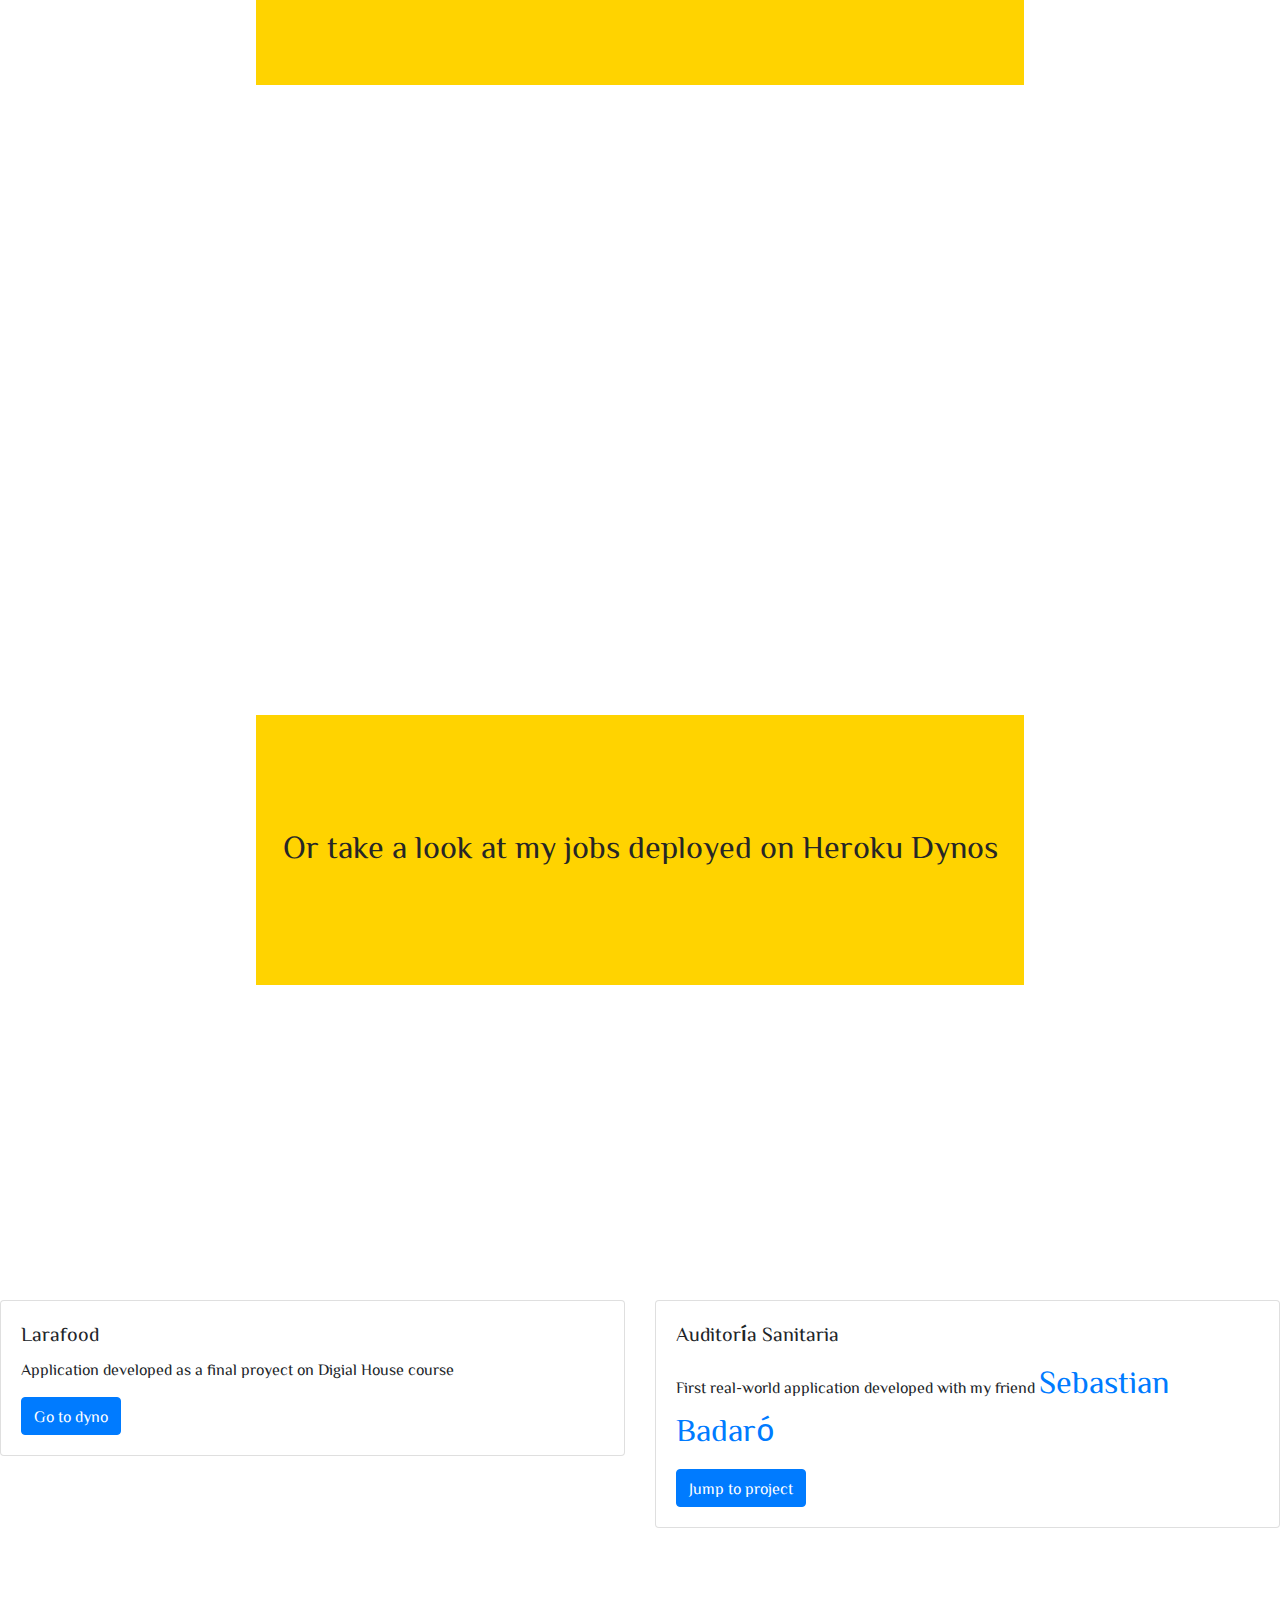
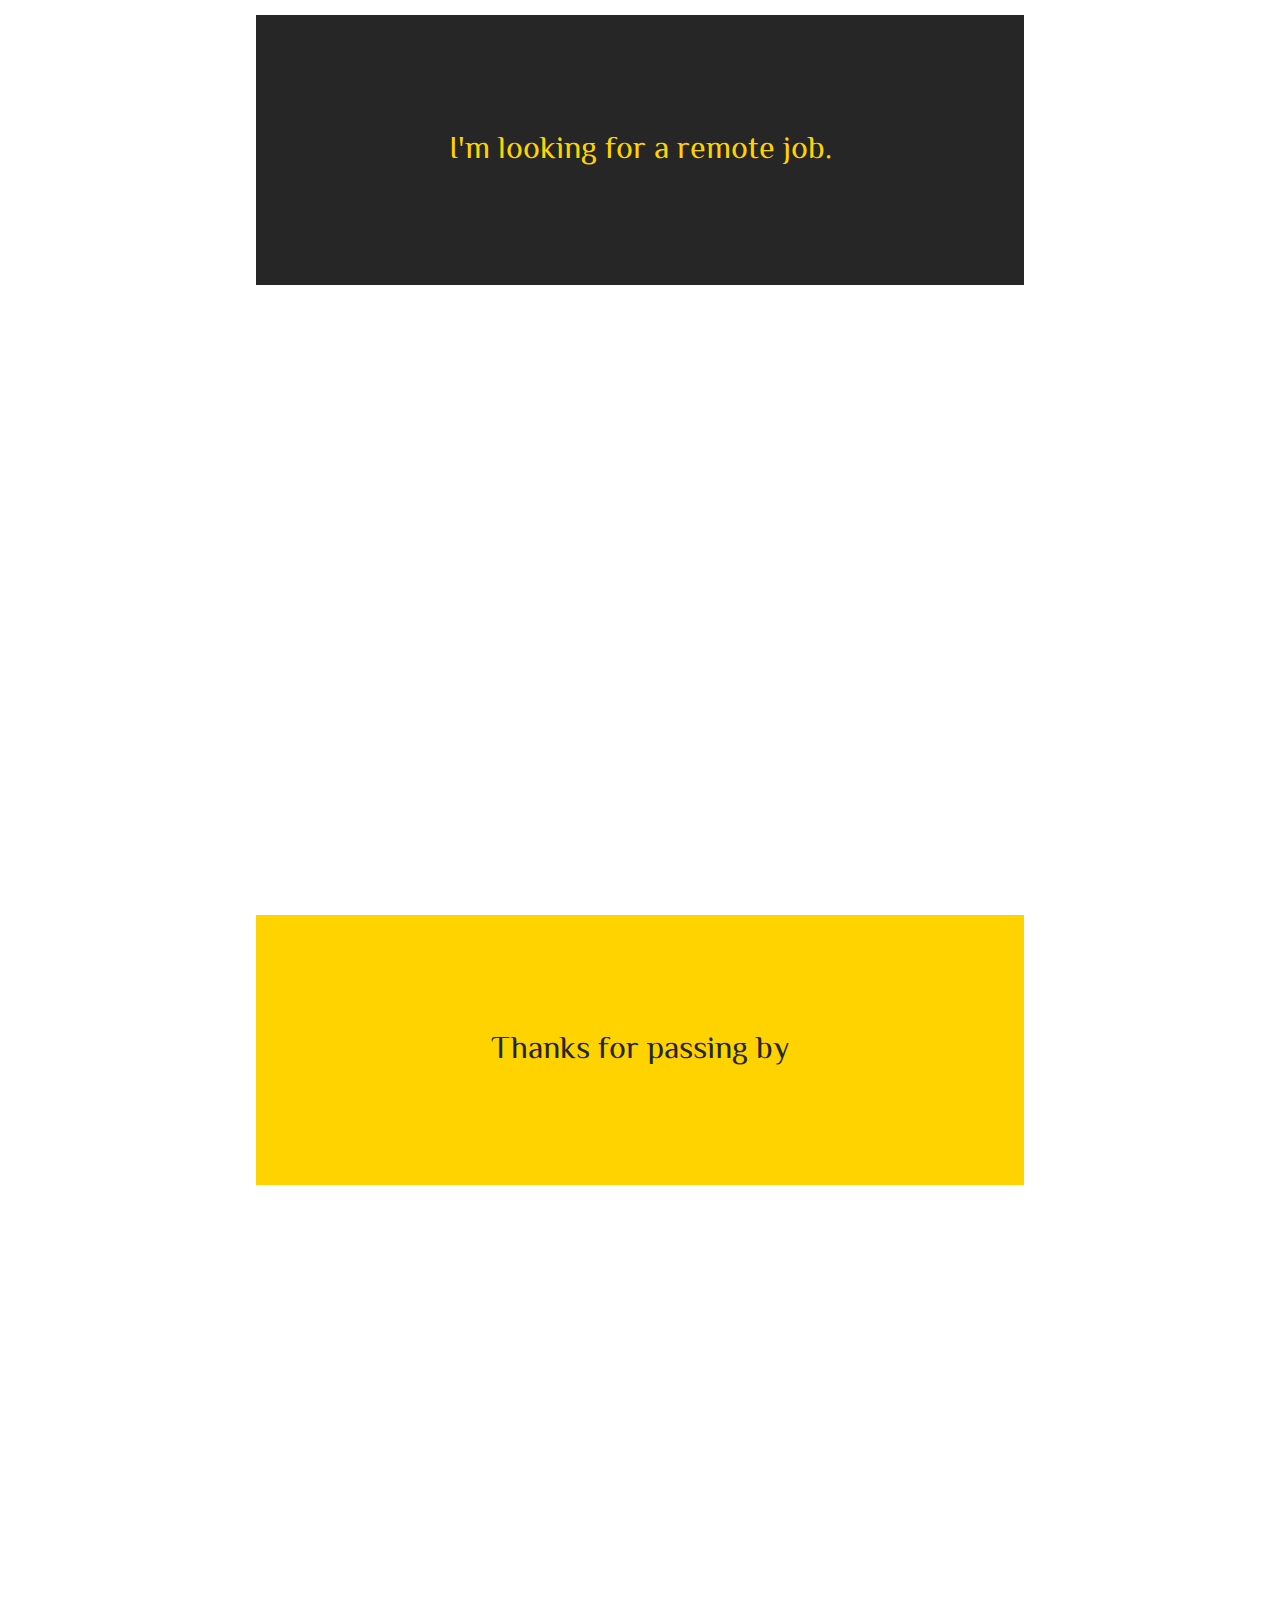
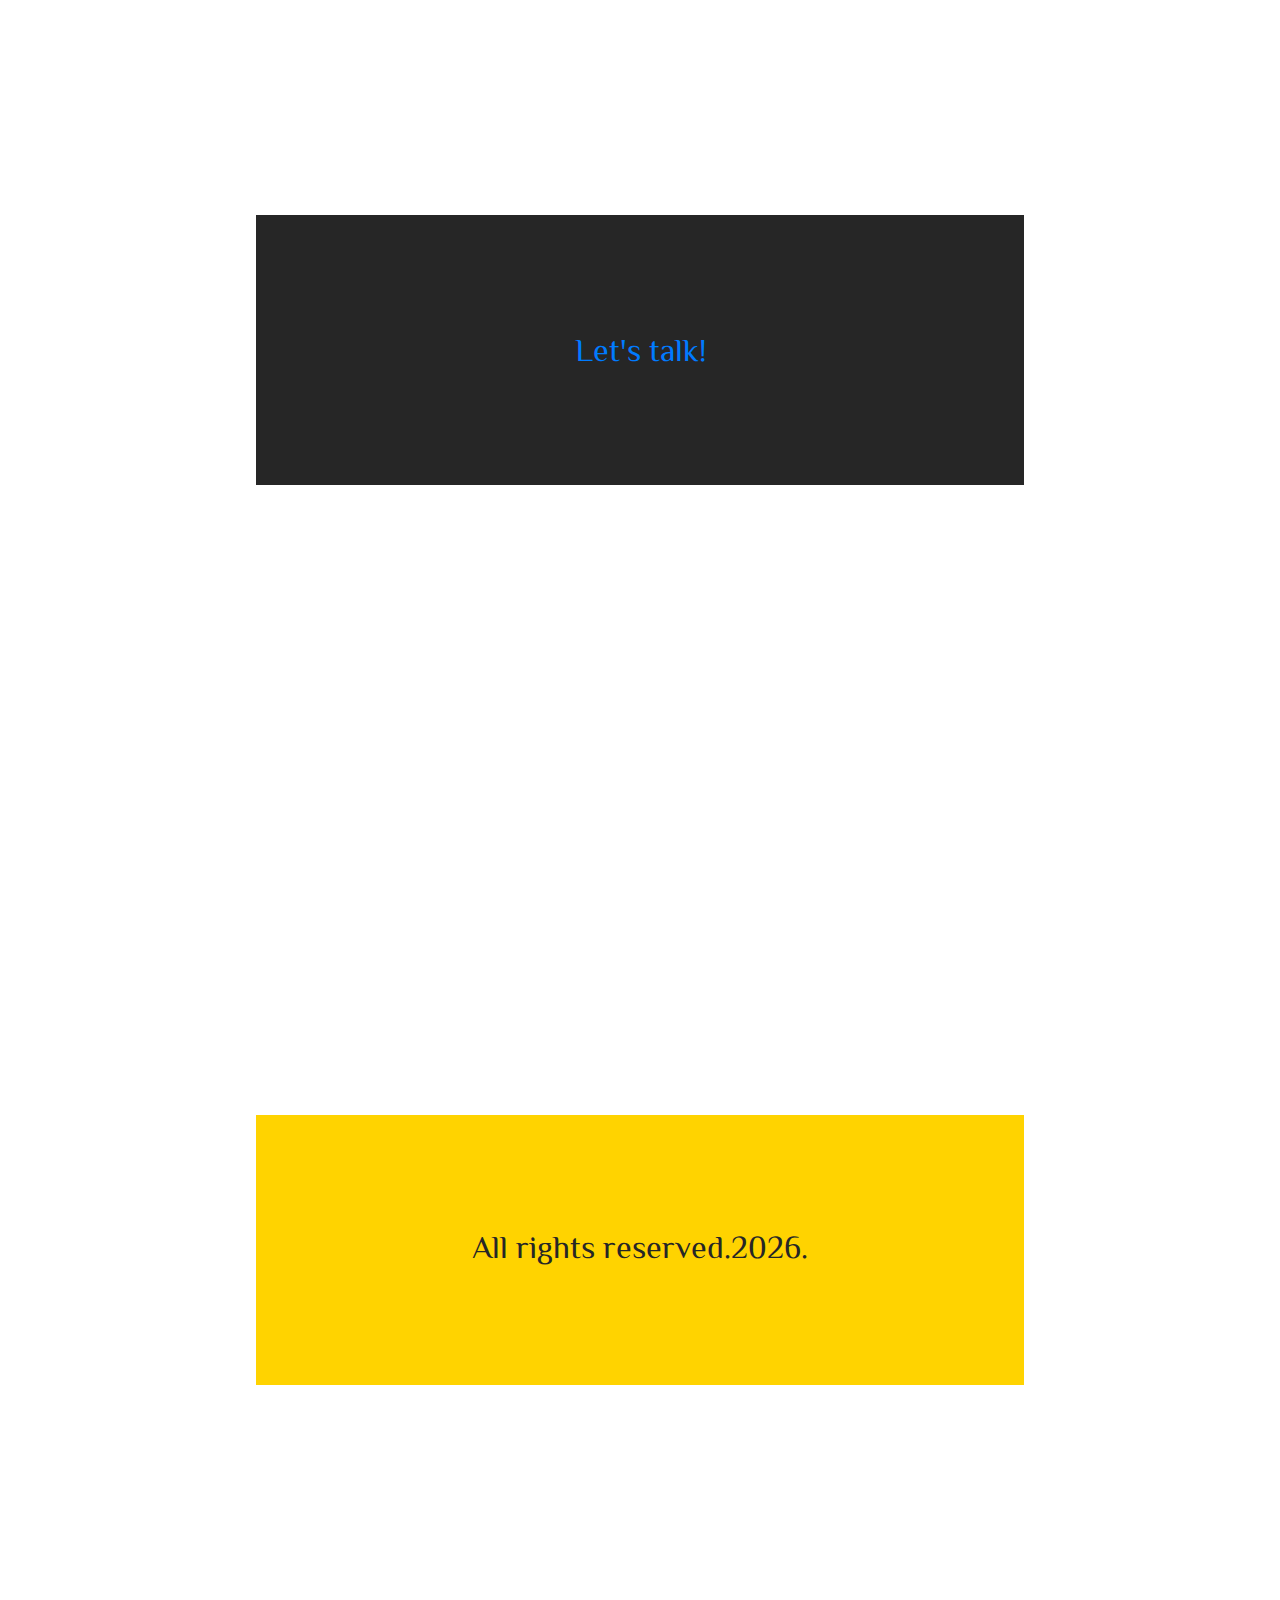
==== commit a962509b: "Update index.html" ====
--- a/index.html
+++ b/index.html
@@ -24,6 +24,7 @@
         var textAgeExp = "I'm " + year1 +" years old and I've been working as a Software Developer "+ year2 + " years now."
         document.getElementById("ageAndExp").innerHTML = textAgeExp
         var rightsReserved = "All rights reserved."+n+"."
+        document.getElementById("rightsReserved").innerHTML = rightsReserved
     }
     </script>
     <!-- <script>
@@ -125,7 +126,7 @@
     <div class="badge"></div>
     <div class="section yellow-backround purple-text">
       <div class="badge"></div>
-      <h2 id= "rights"></h2>
+      <h2 id= "rightsReserved"></h2>
     </div>
   </div>
   </body>
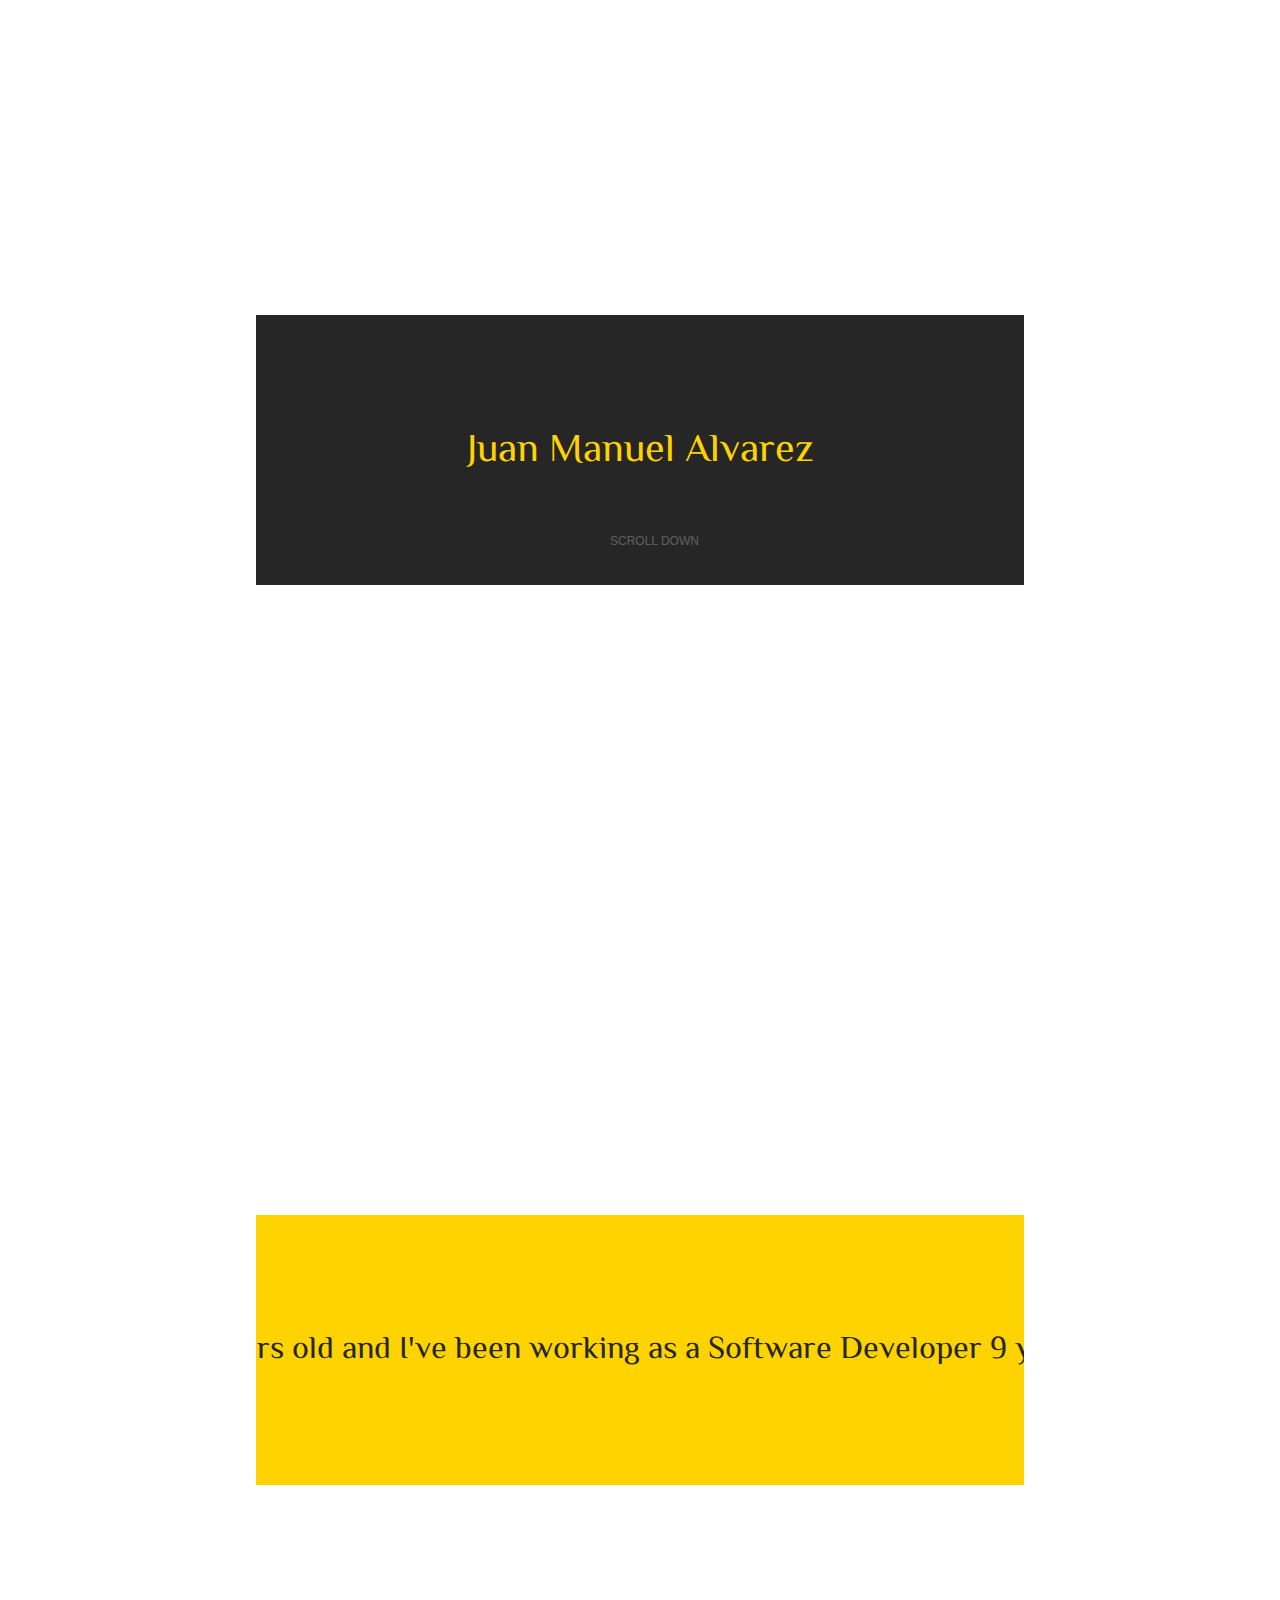
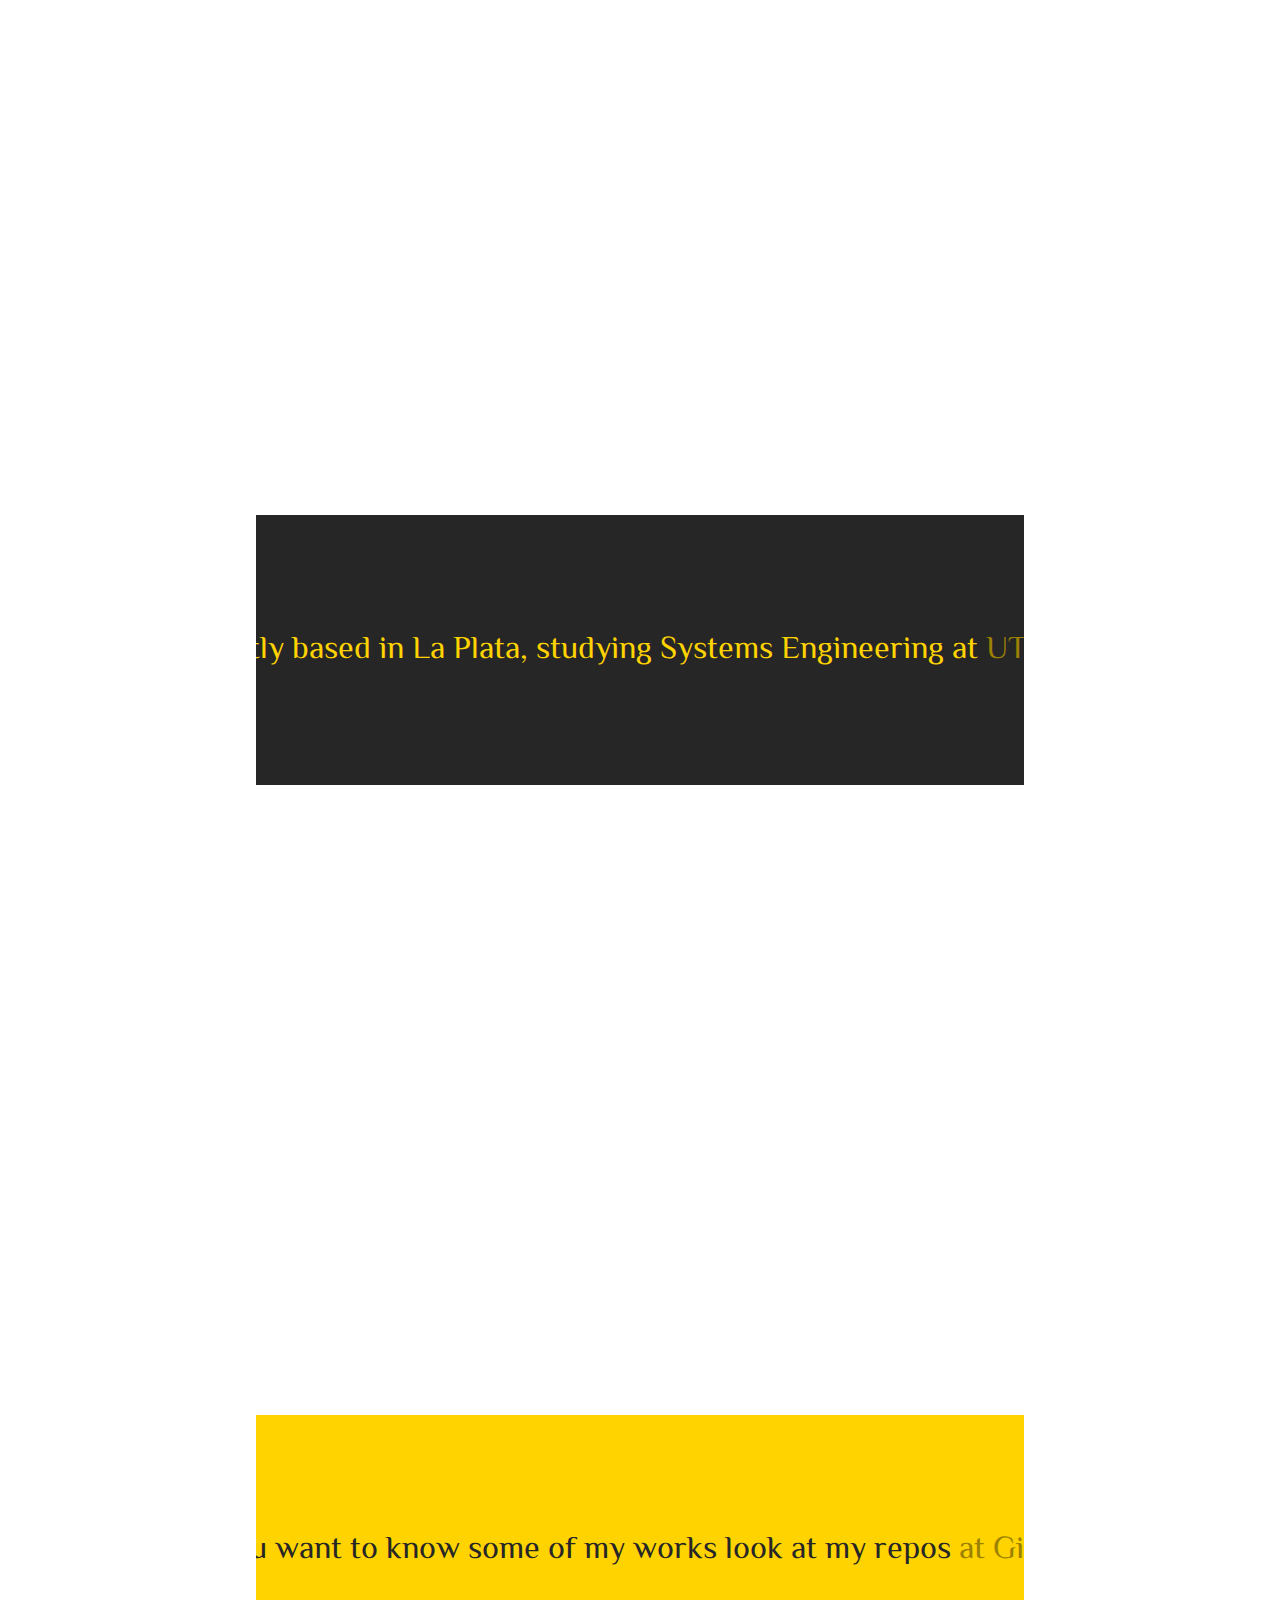
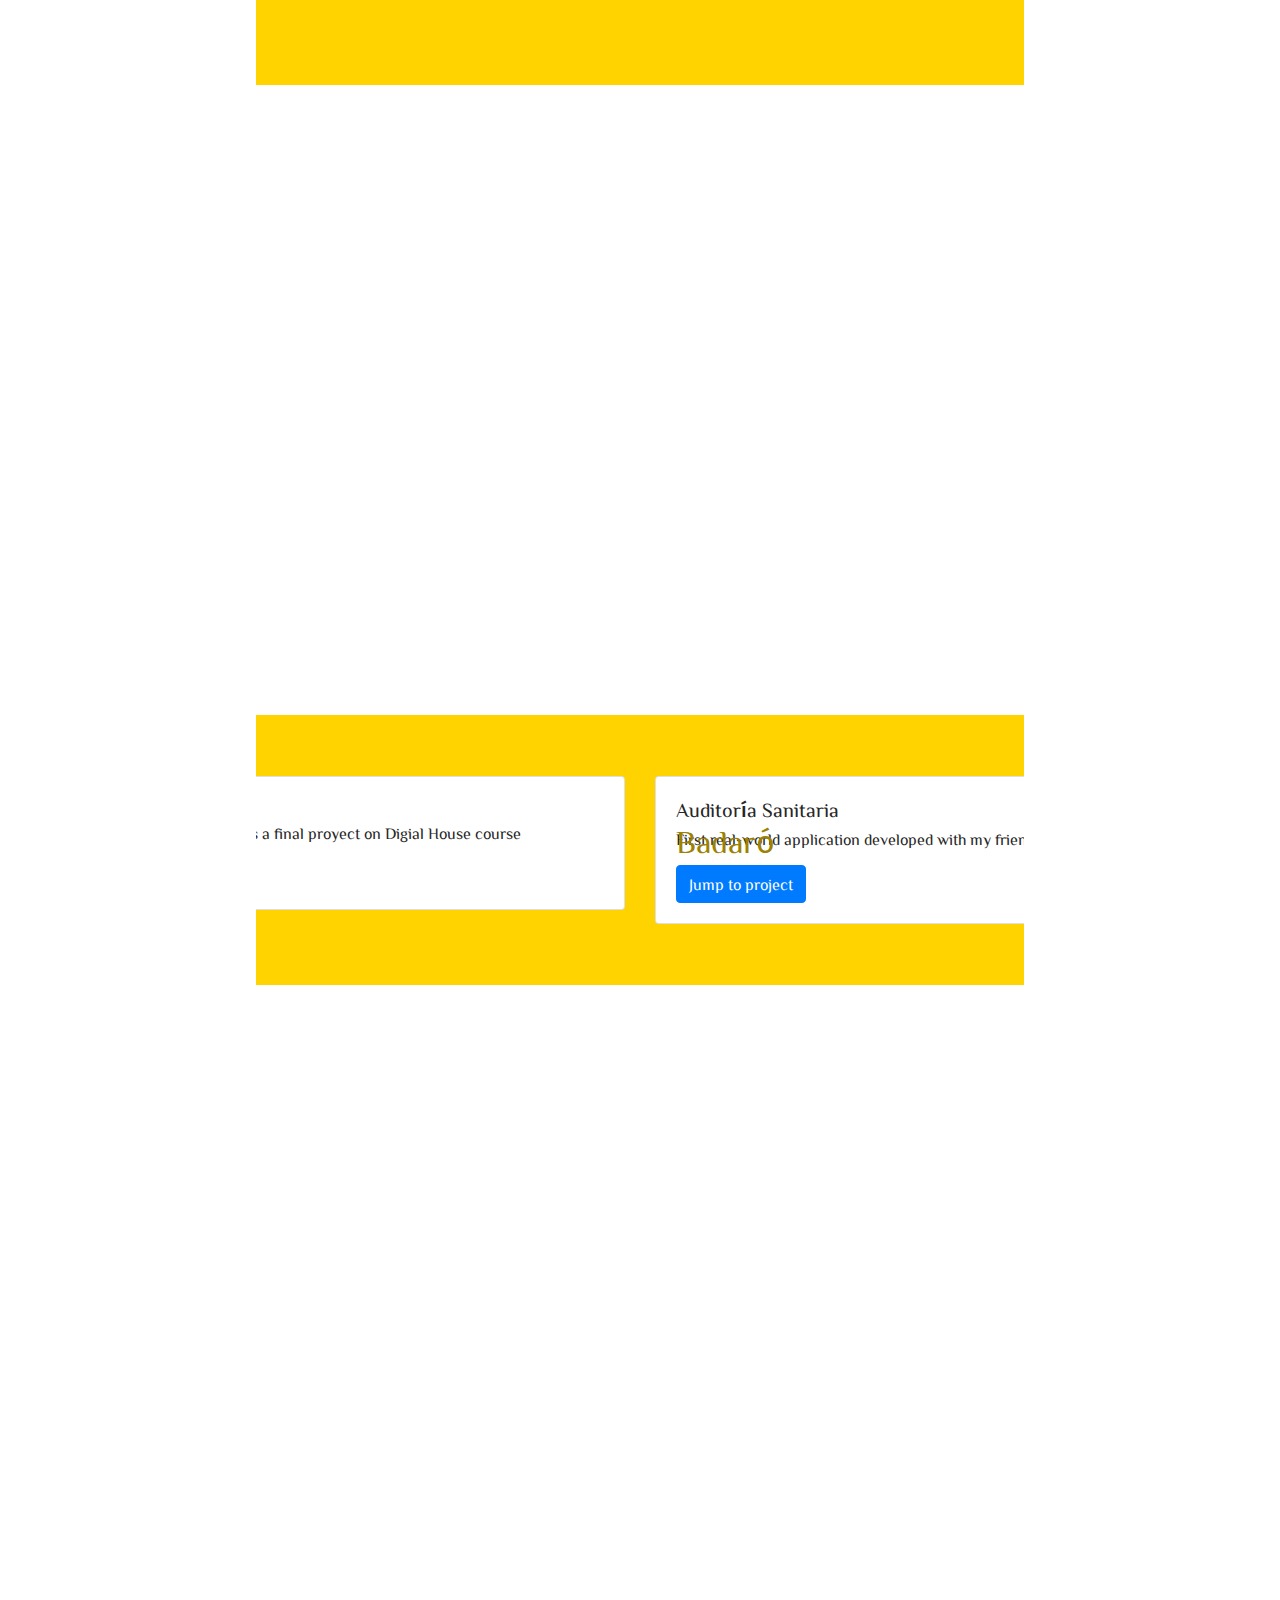
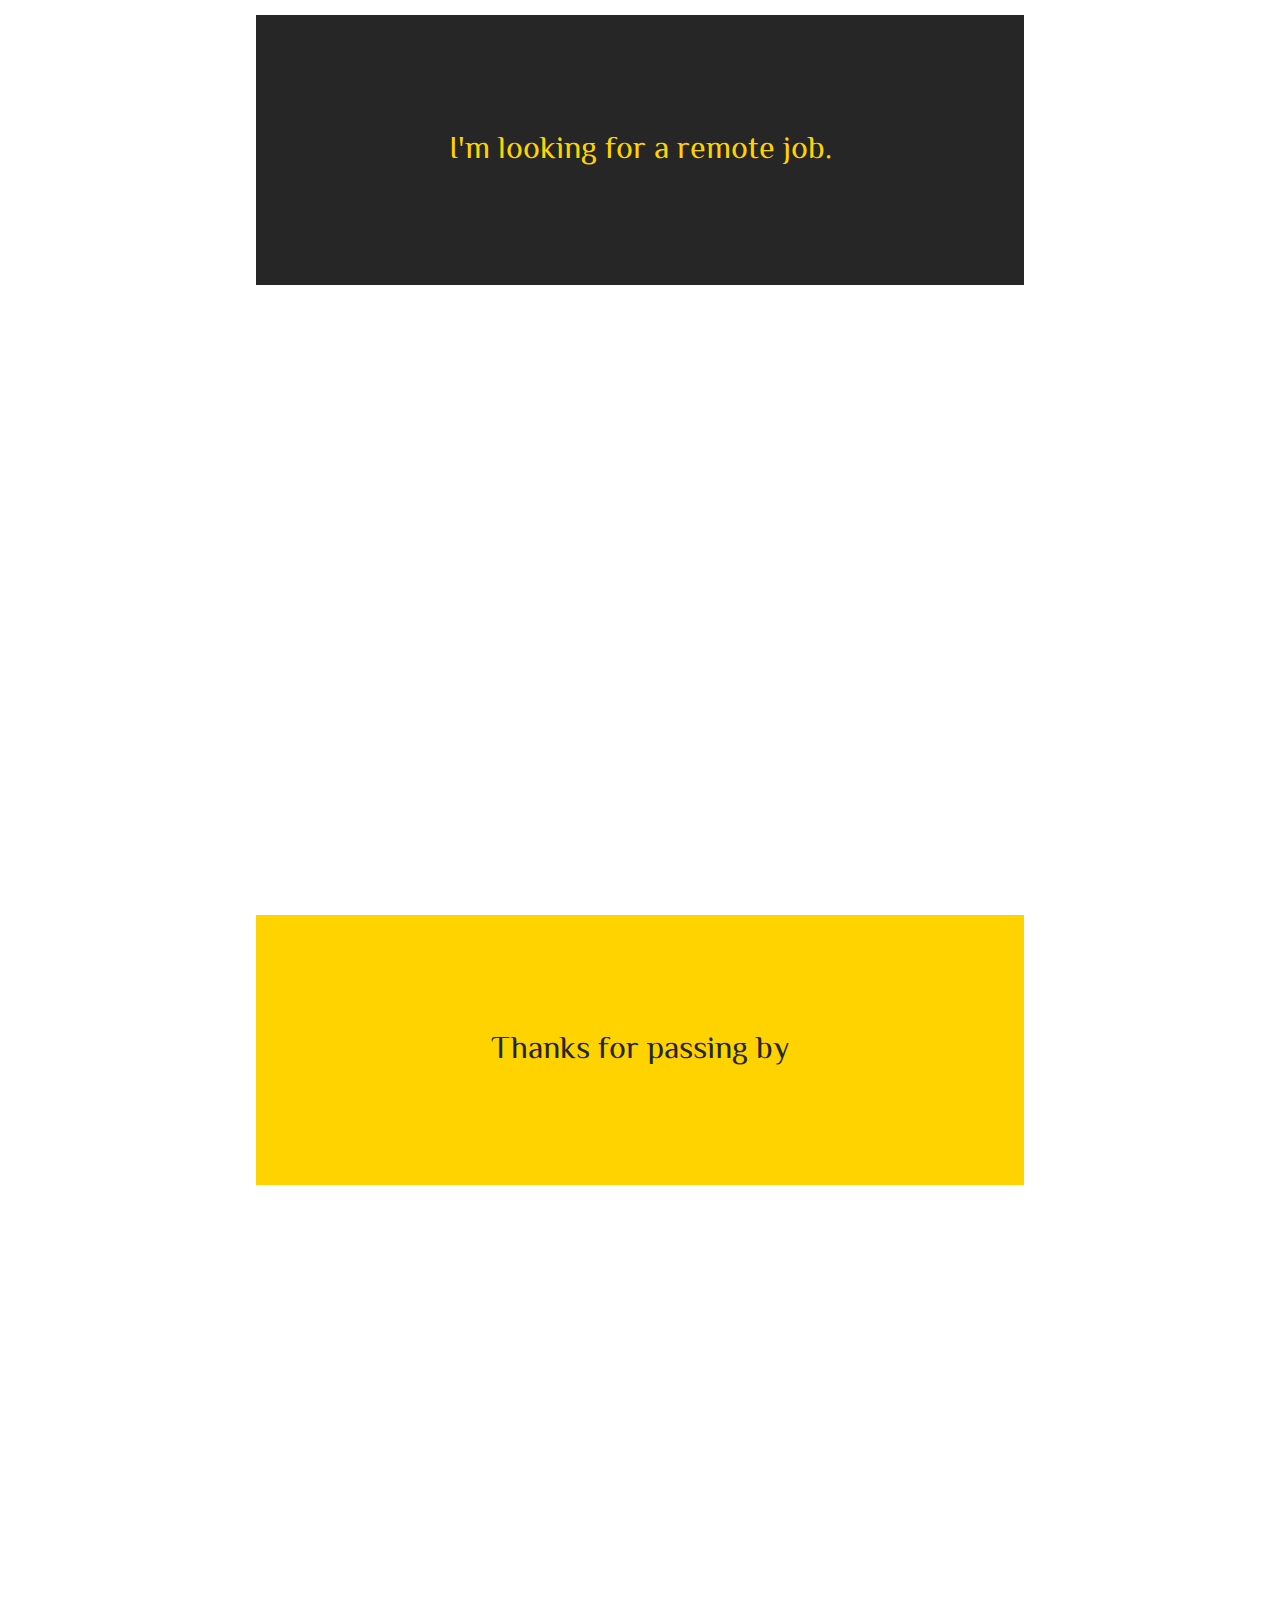
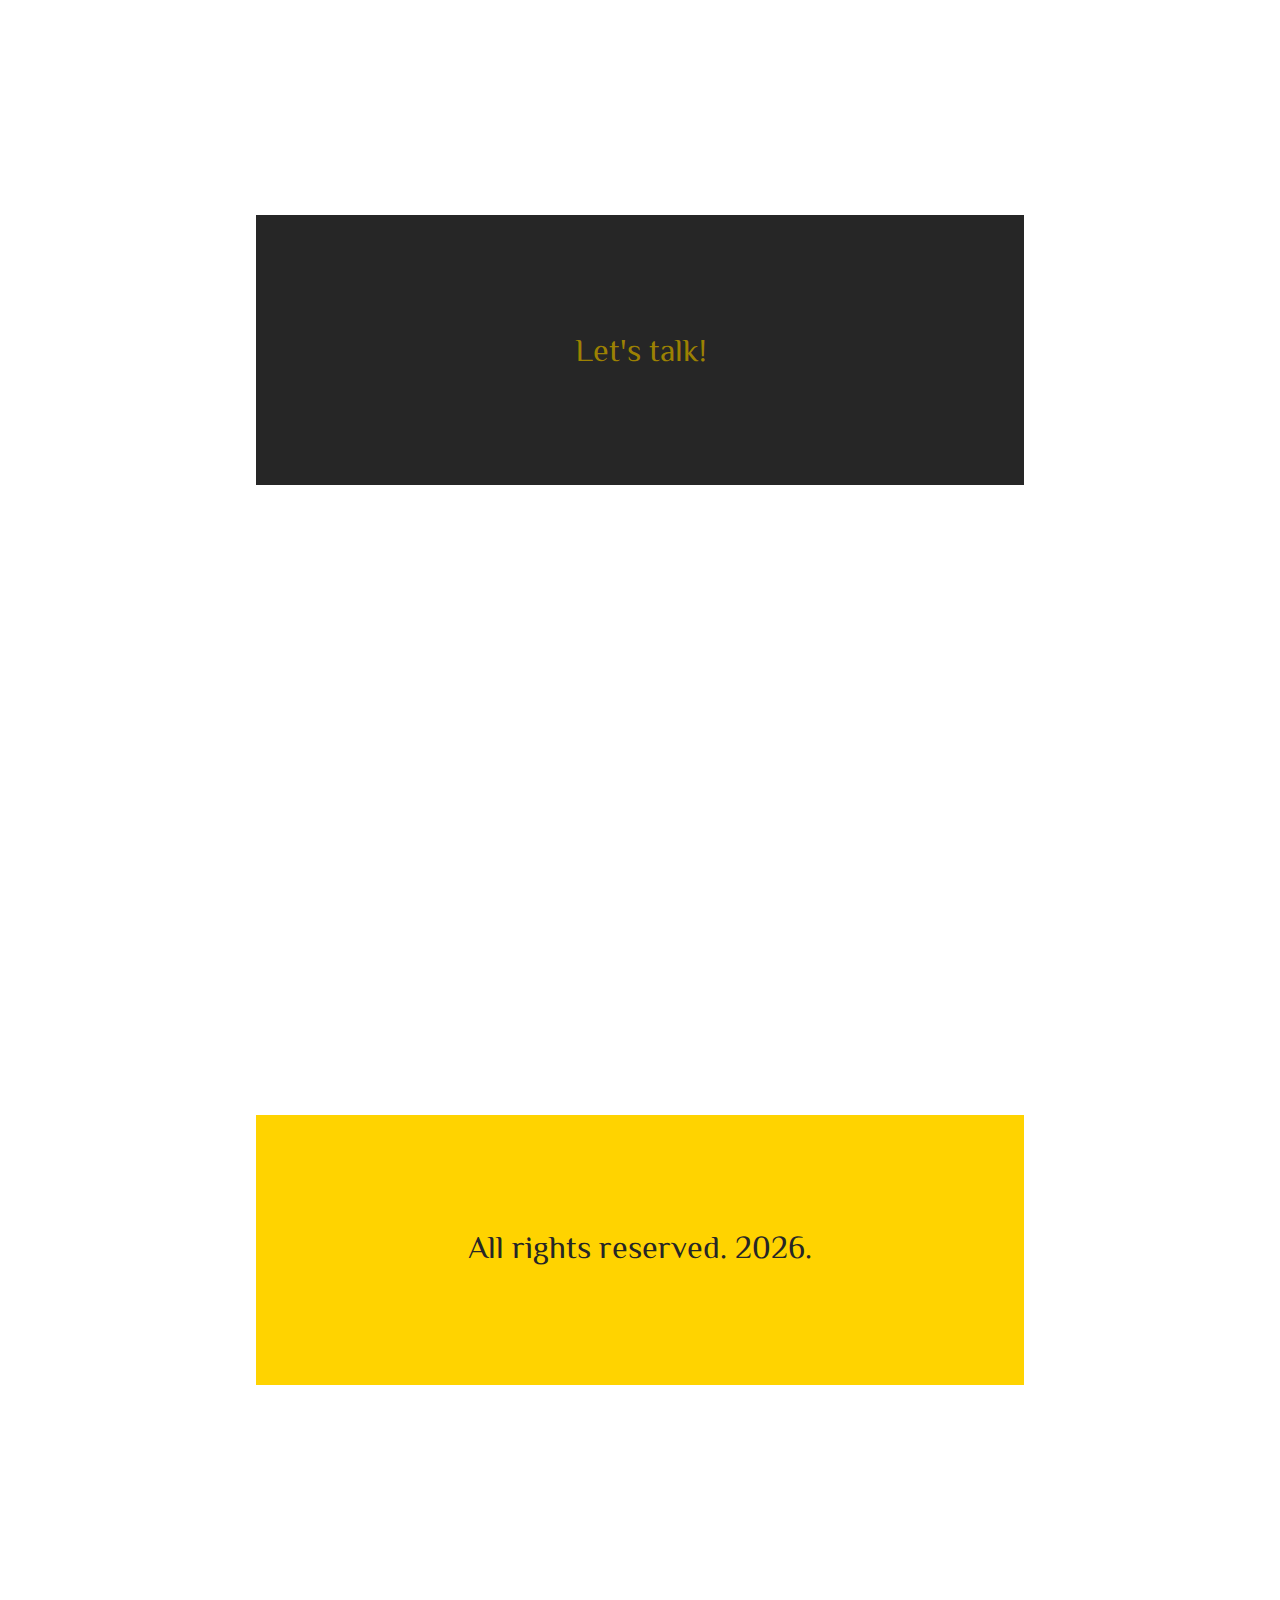
==== commit 665fddcf: "Update index.html" ====
--- a/index.html
+++ b/index.html
@@ -6,6 +6,7 @@
     <meta name="viewport" content="width=device-width, initial-scale=1">
     <!-- <link href="https://unpkg.com/aos@2.3.1/dist/aos.css" rel="stylesheet">
     <script src="https://unpkg.com/aos@2.3.1/dist/aos.js"></script> -->
+    <link rel="stylesheet" href="https://maxcdn.bootstrapcdn.com/bootstrap/4.0.0/css/bootstrap.min.css">
     <link rel="stylesheet" href="css\style.css" >
     <link href="https://fonts.googleapis.com/css?family=Merriweather" rel="stylesheet">
     <link href="https://fonts.googleapis.com/css?family=ZCOOL+XiaoWei" rel="stylesheet">
@@ -14,7 +15,6 @@
     <link rel="icon" type="image/png" sizes="32x32" href="/favicon-32x32.png">
     <link rel="icon" type="image/png" sizes="16x16" href="/favicon-16x16.png">
     <link rel="manifest" href="/site.webmanifest">
-    <link rel="stylesheet" href="https://maxcdn.bootstrapcdn.com/bootstrap/4.0.0/css/bootstrap.min.css">
     <script type="text/javascript">
       window.onload = function() {
         var d = new Date();
@@ -23,7 +23,7 @@
         var year2 = n - 2017
         var textAgeExp = "I'm " + year1 +" years old and I've been working as a Software Developer "+ year2 + " years now."
         document.getElementById("ageAndExp").innerHTML = textAgeExp
-        var rightsReserved = "All rights reserved."+n+"."
+        var rightsReserved = "All rights reserved. "+n+"."
         document.getElementById("rightsReserved").innerHTML = rightsReserved
     }
     </script>
@@ -75,9 +75,8 @@
       <div class="badge"></div>
       <div class="section yellow-backround purple-text">
         <div class="badge"></div>
-        <h2>Or take a look at my jobs deployed on Heroku Dynos</h2>
-      </div>
-       <div class="row">
+        
+        <div class="row">
           <div class="col-sm-6">
             <div class="card">
               <div class="card-body">
@@ -97,6 +96,7 @@
             </div>
           </div>
         </div>
+     </div>
     </div> 
   <div class="parallax" style='background-image: url("img/barro.jpg");'>
     <div class="badge"></div>
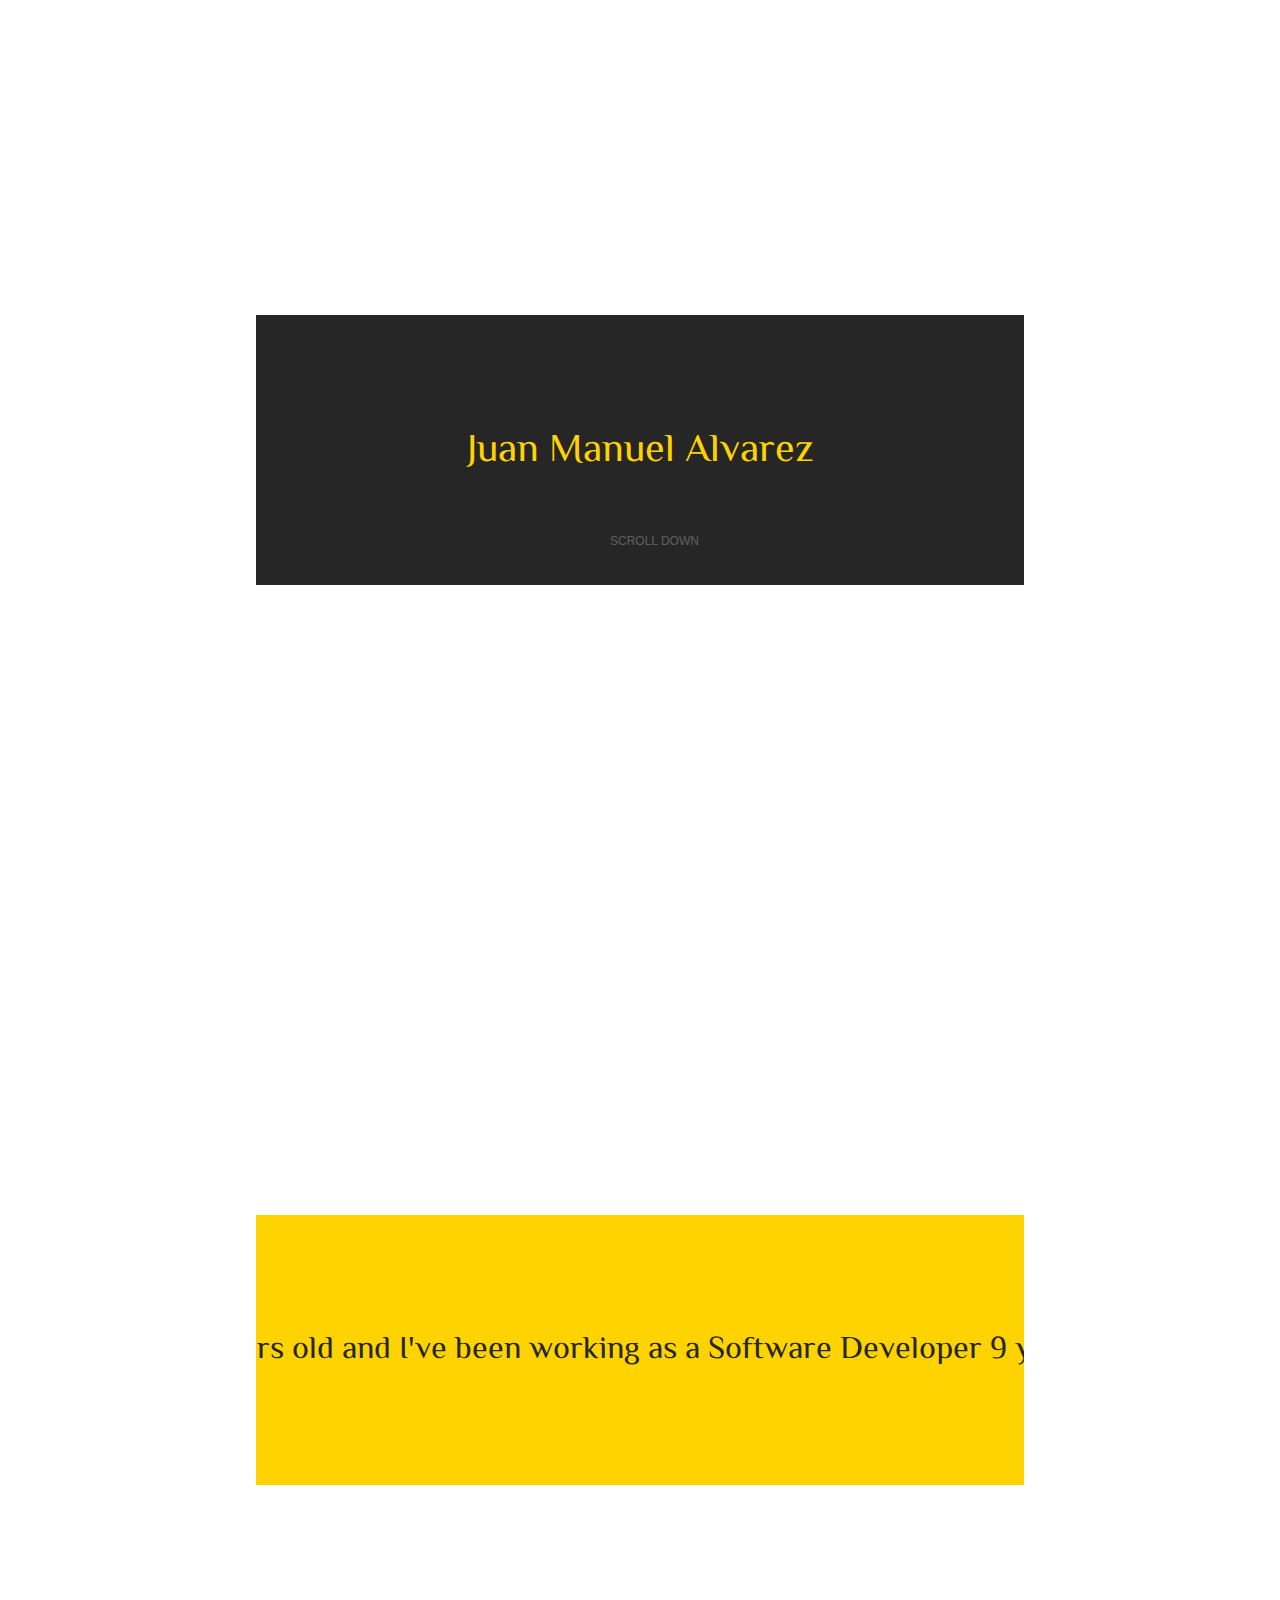
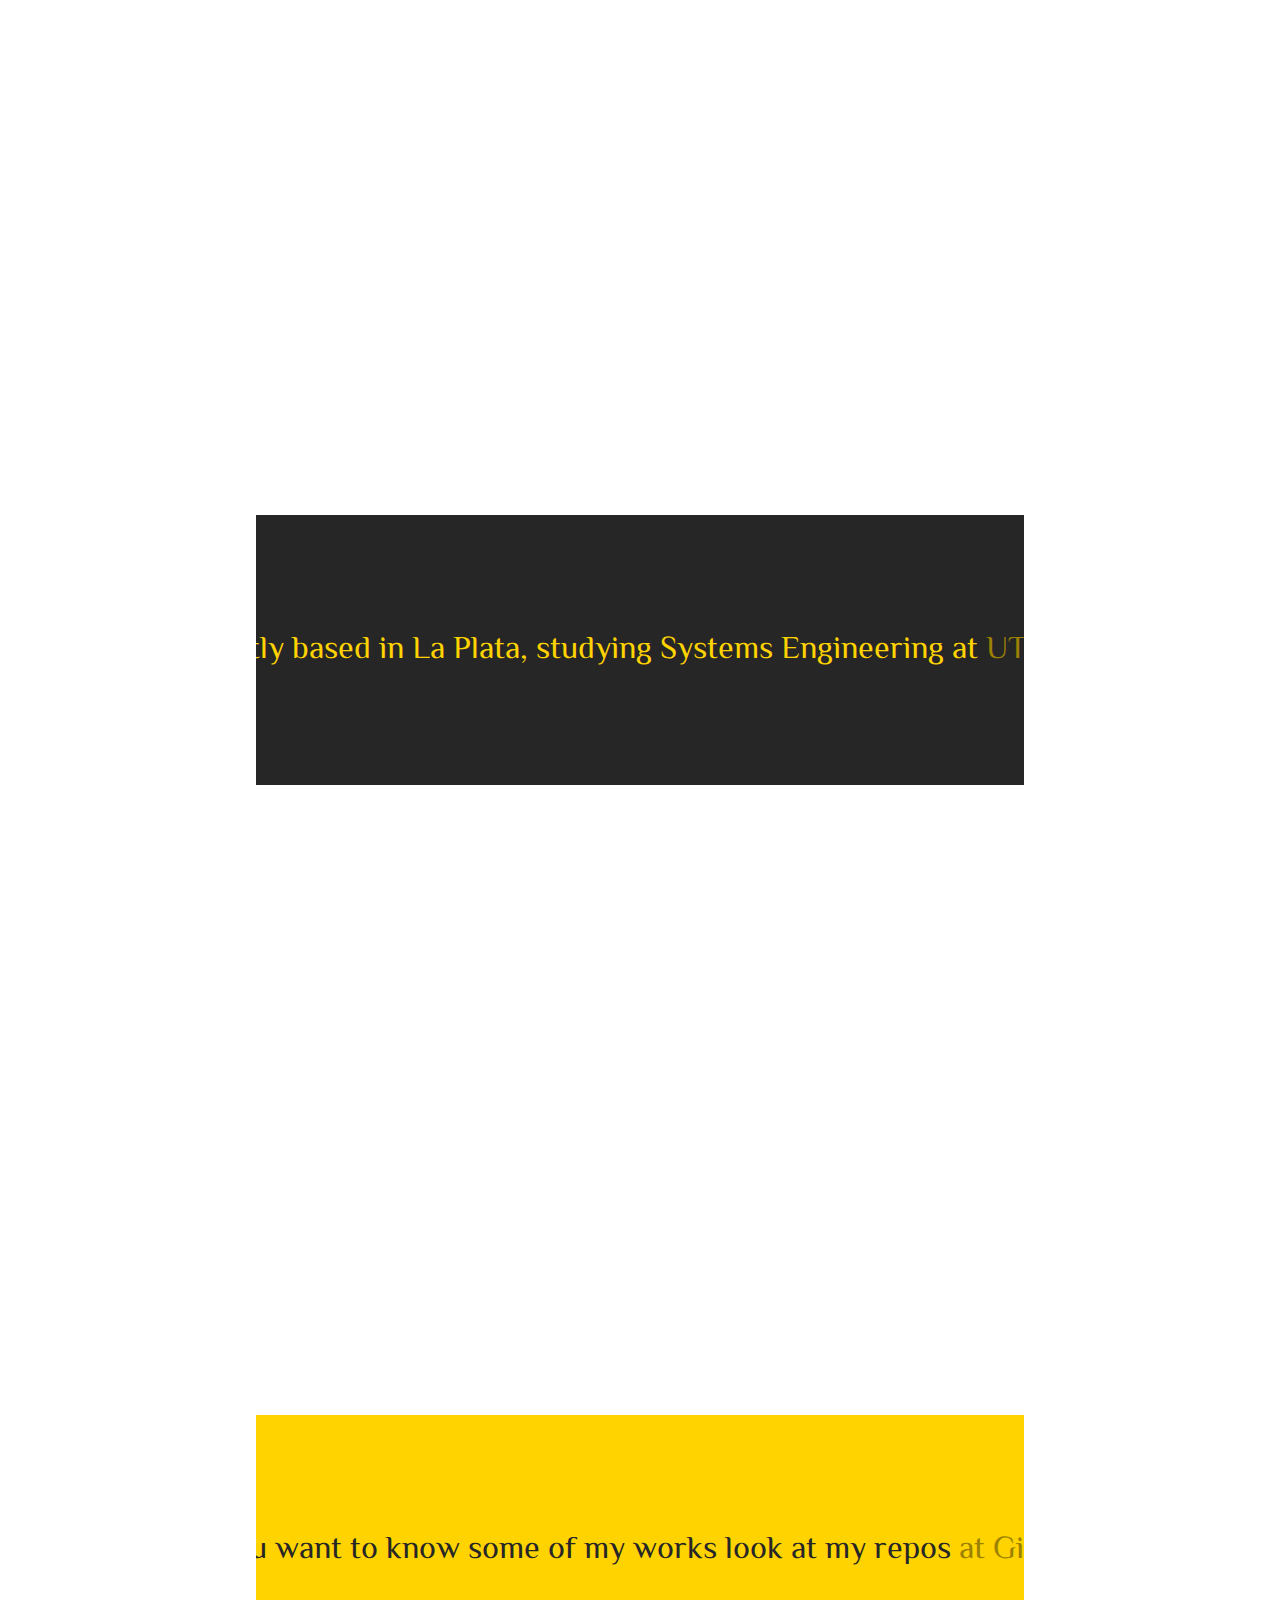
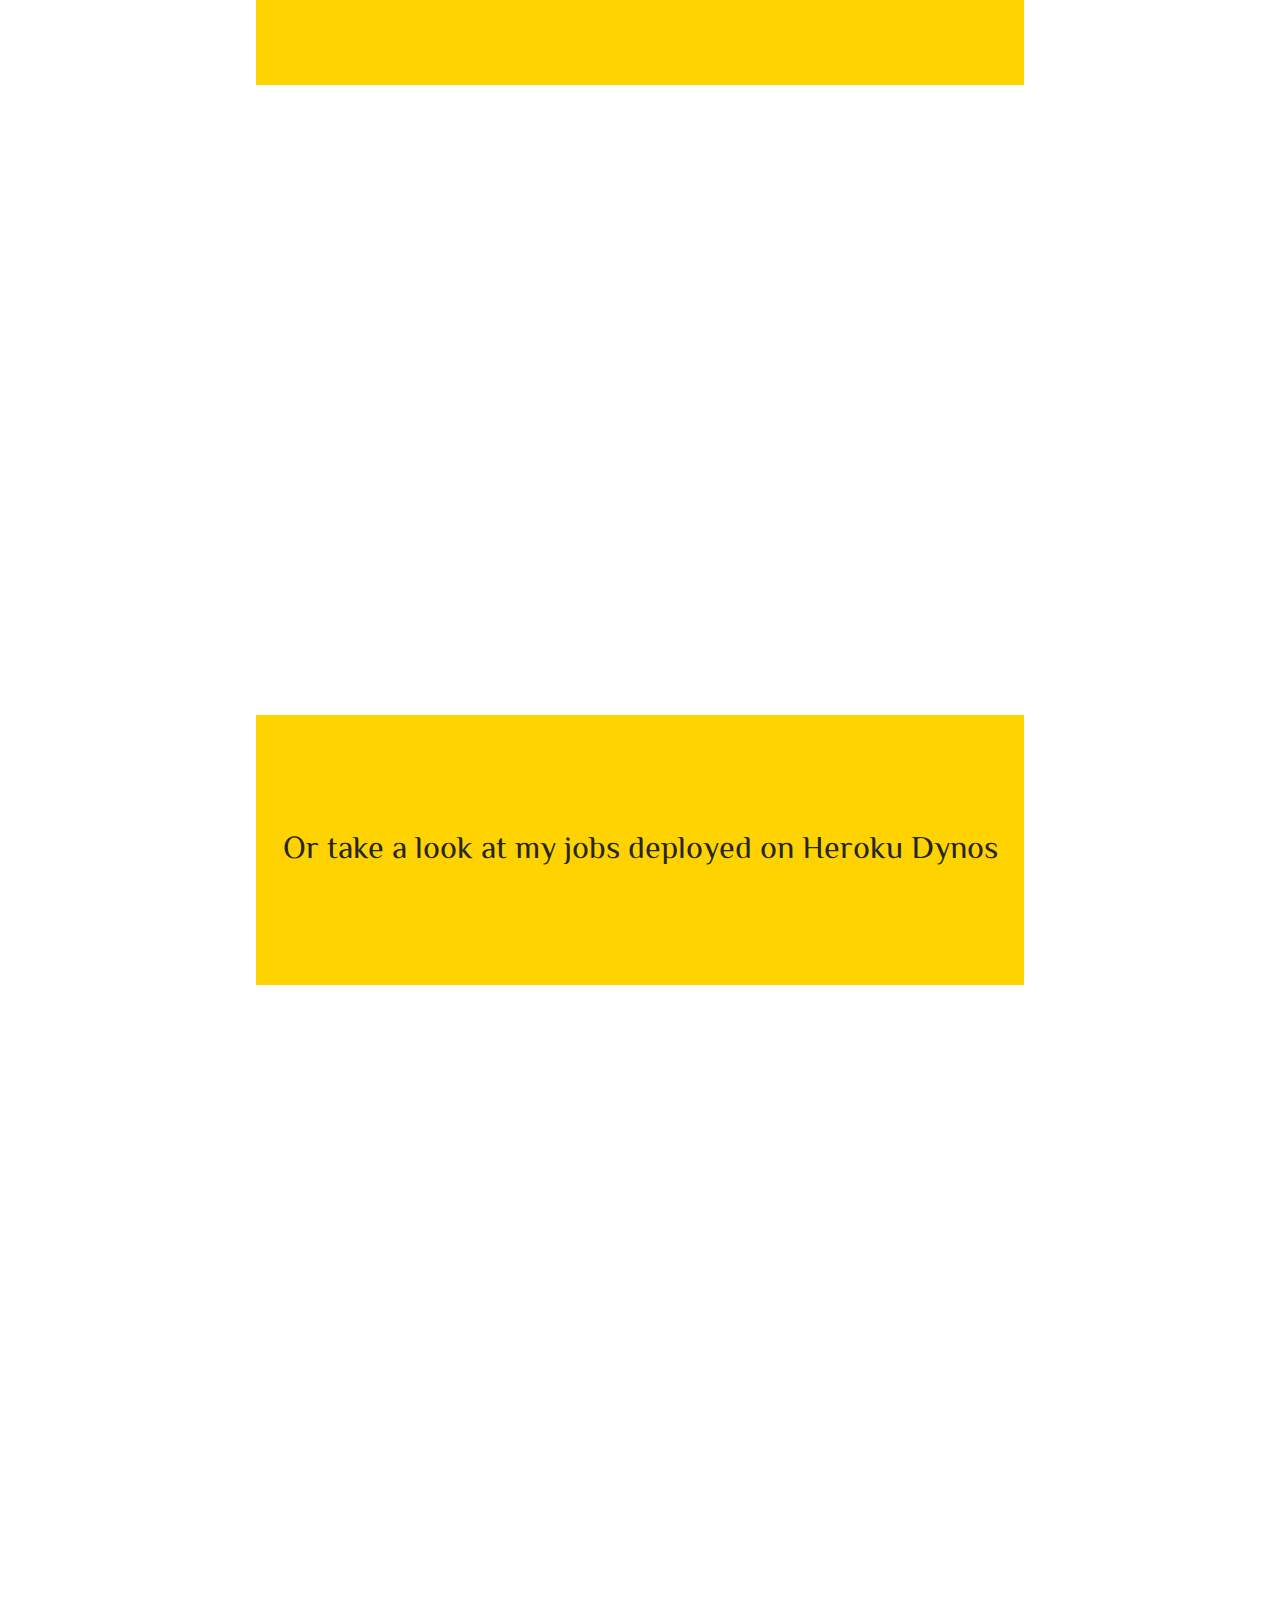
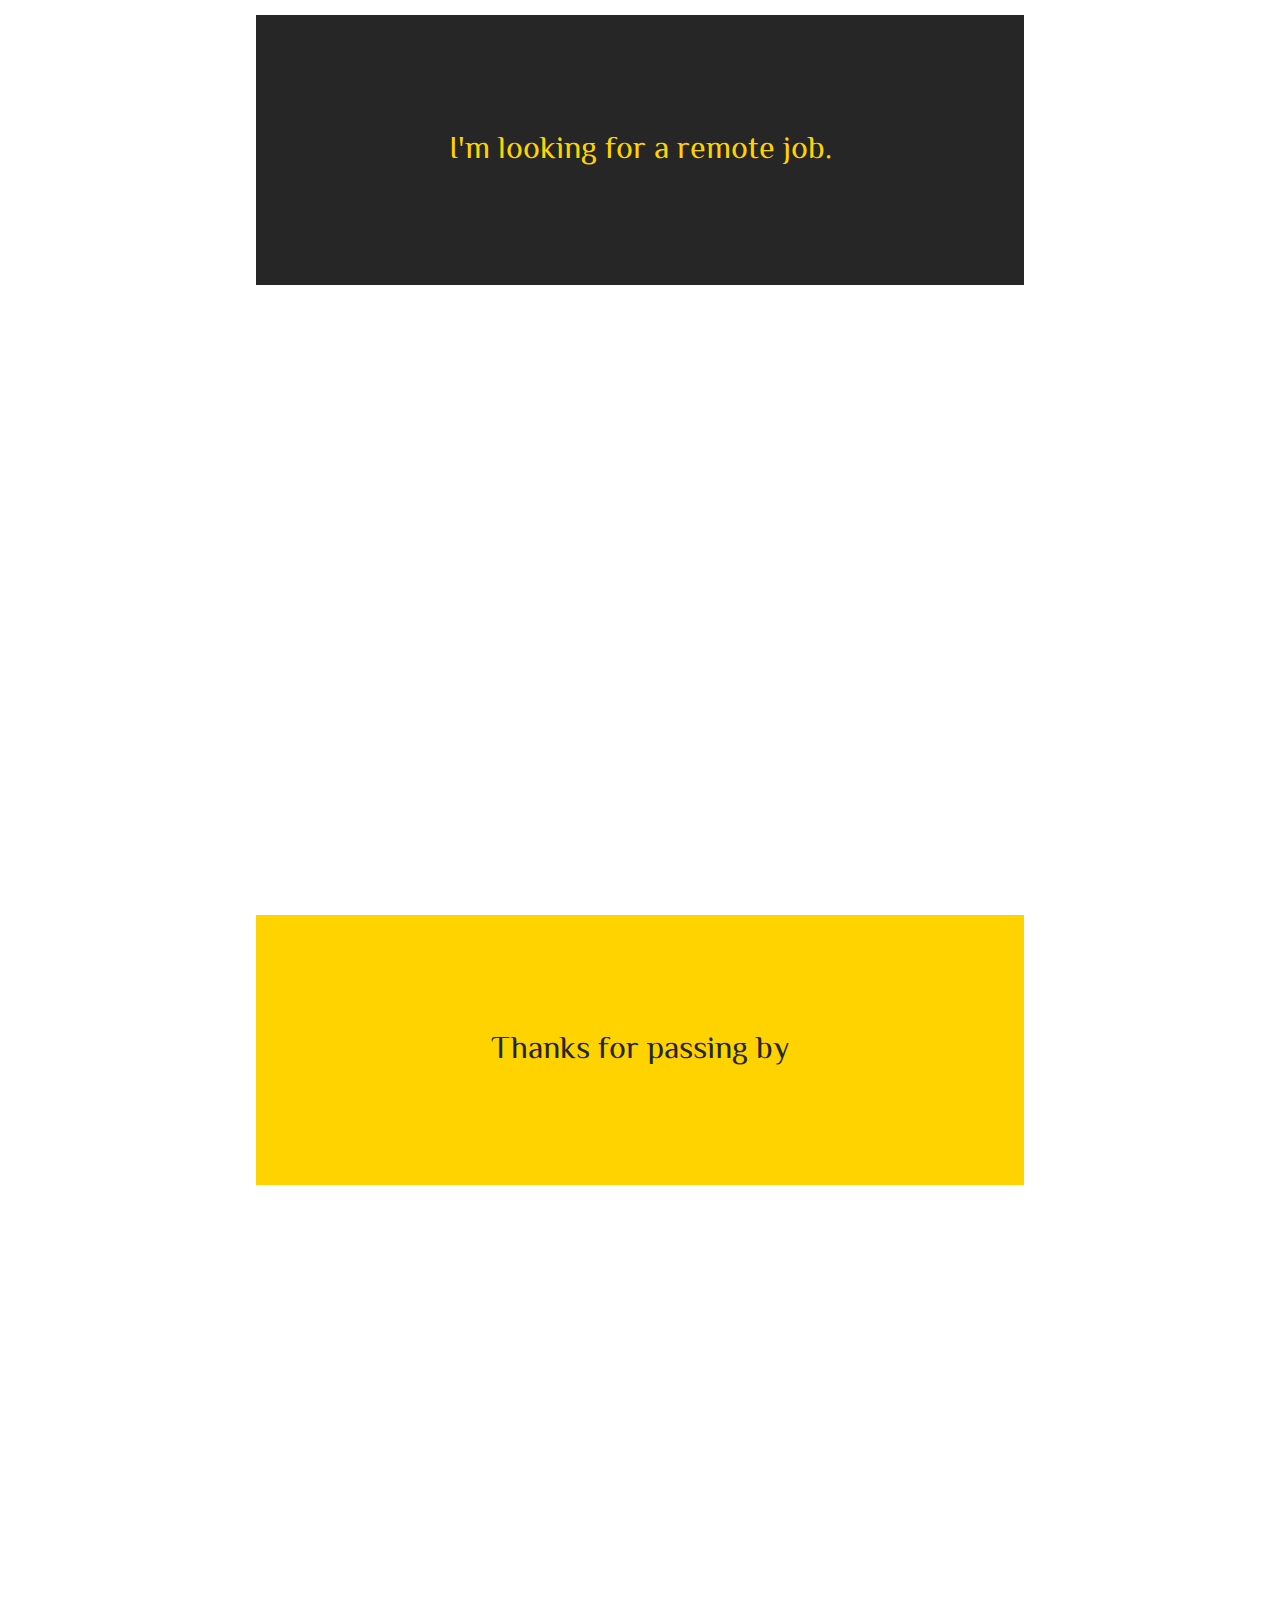
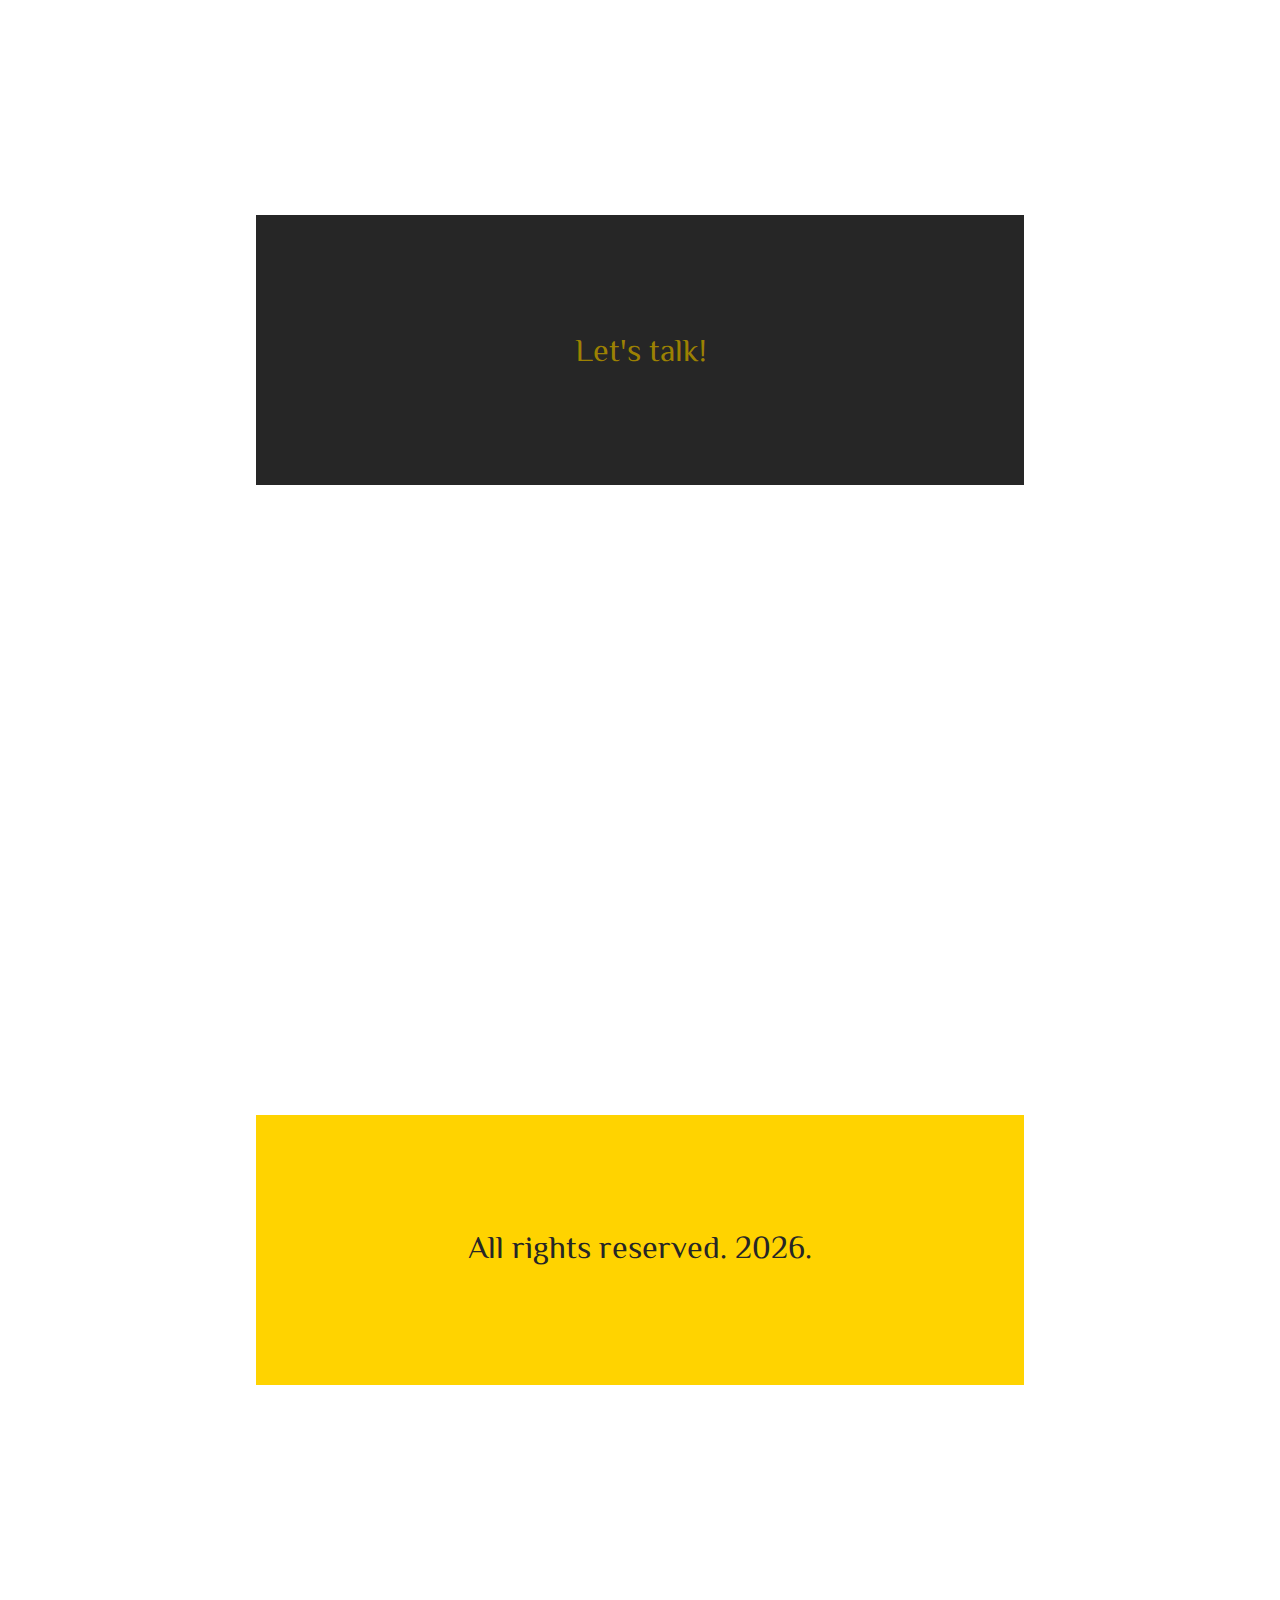
==== commit 4dda3964: "Update index.html" ====
--- a/index.html
+++ b/index.html
@@ -75,8 +75,8 @@
       <div class="badge"></div>
       <div class="section yellow-backround purple-text">
         <div class="badge"></div>
-        
-        <div class="row">
+        <h2>Or take a look at my jobs deployed on Heroku Dynos</h2>
+        <!--<div class="row">
           <div class="col-sm-6">
             <div class="card">
               <div class="card-body">
@@ -95,7 +95,7 @@
               </div>
             </div>
           </div>
-        </div>
+        </div>-->
      </div>
     </div> 
   <div class="parallax" style='background-image: url("img/barro.jpg");'>
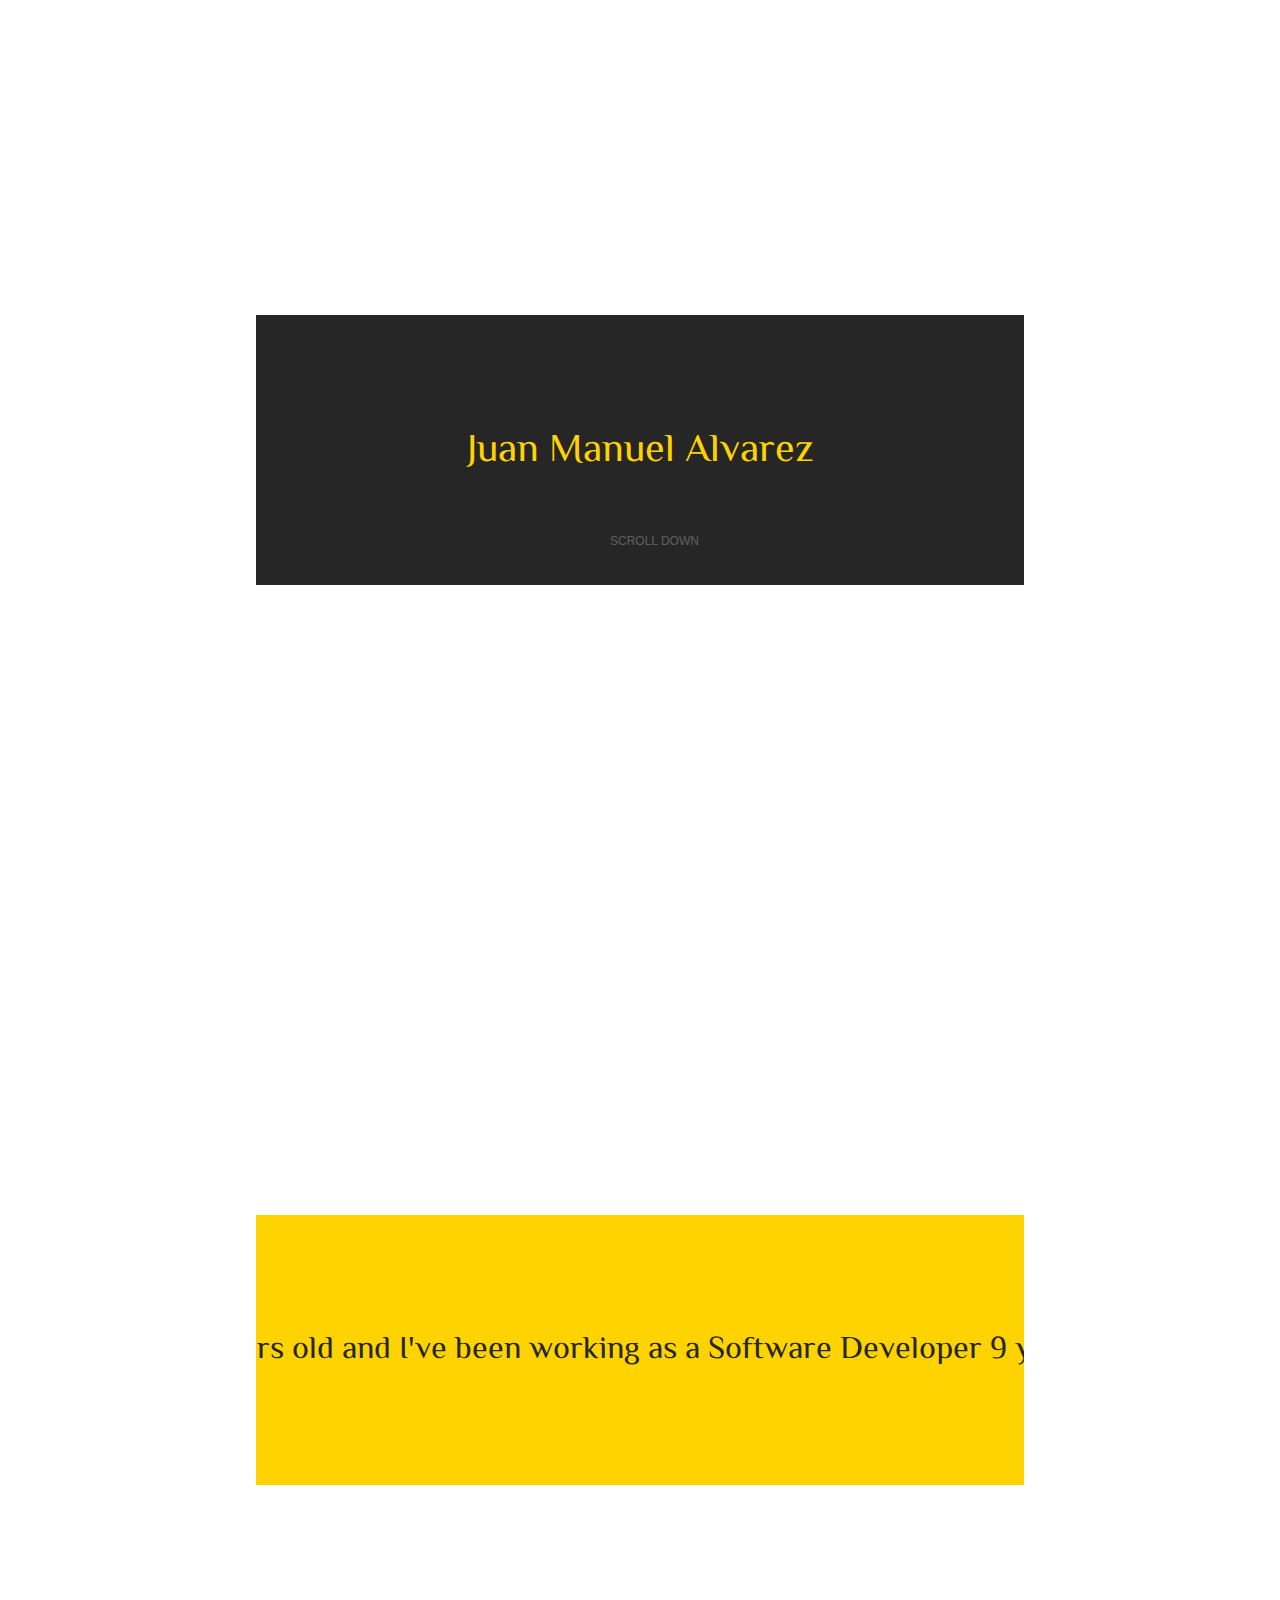
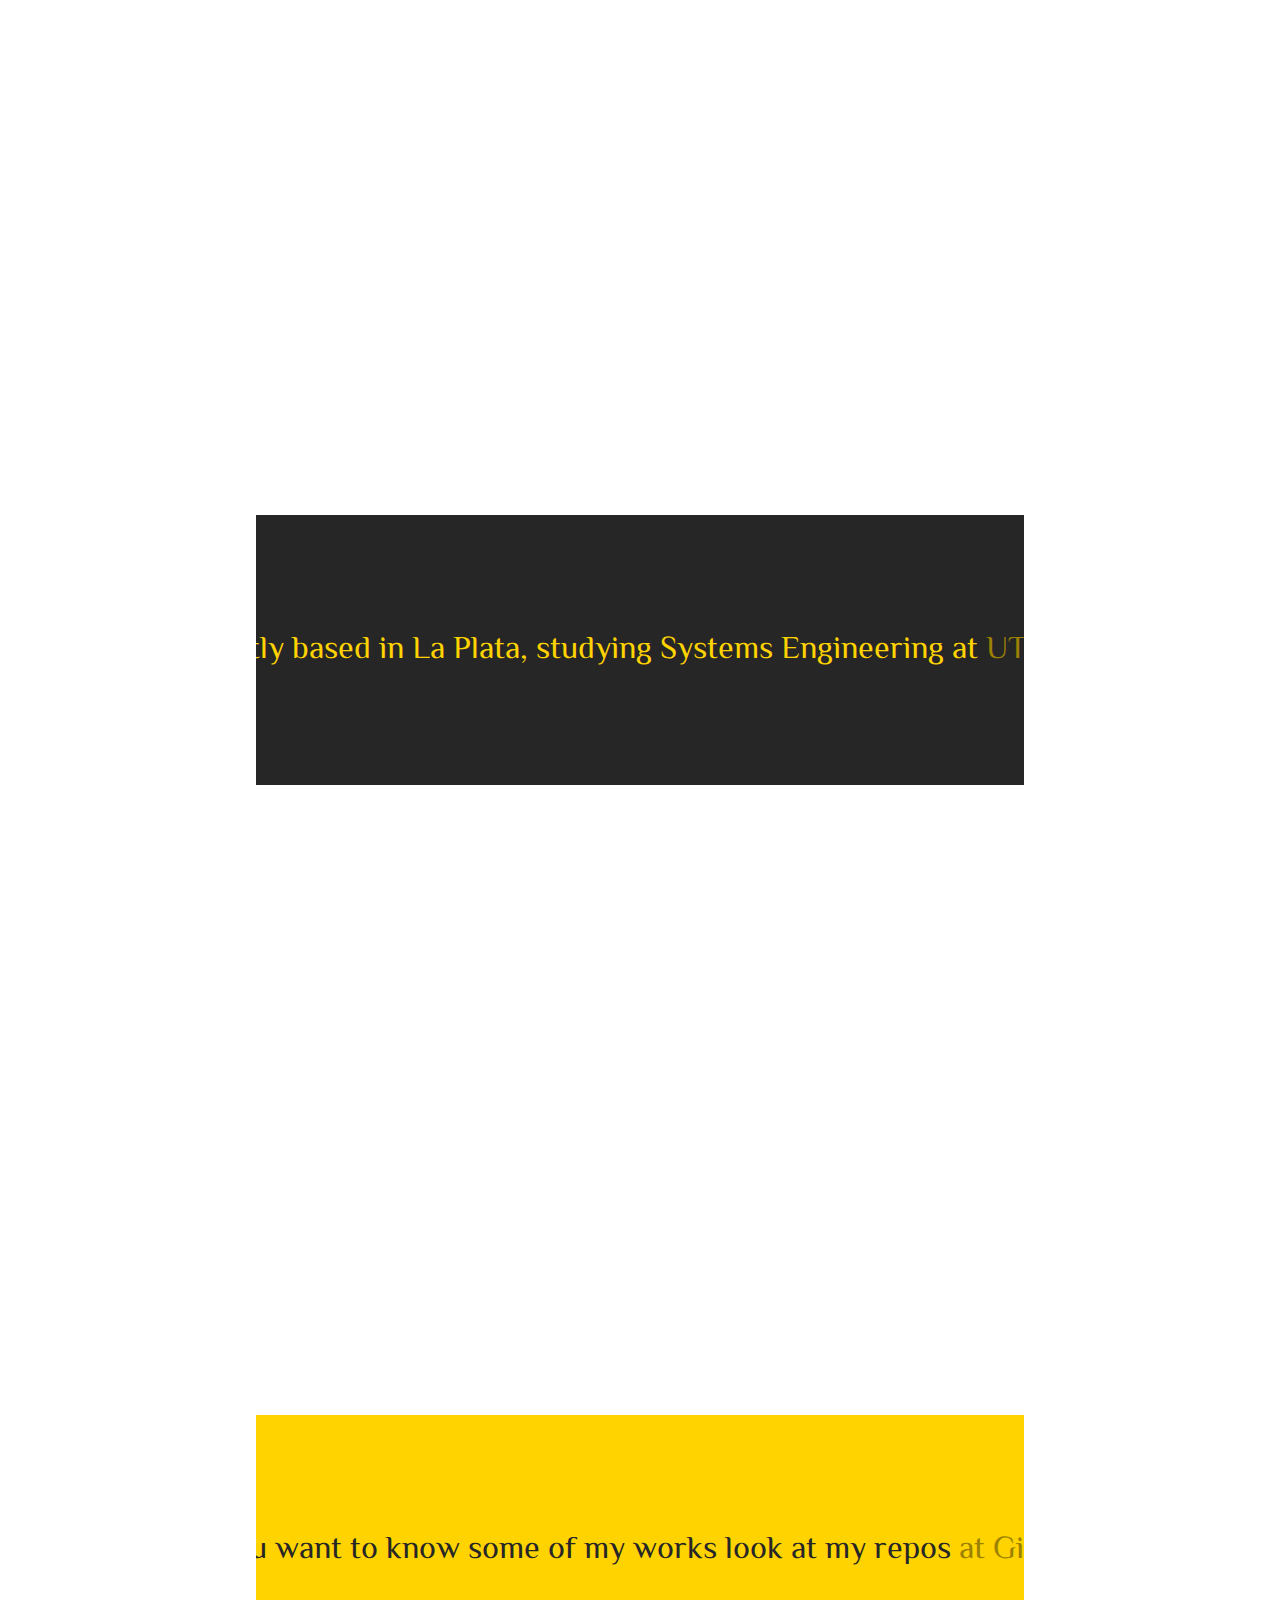
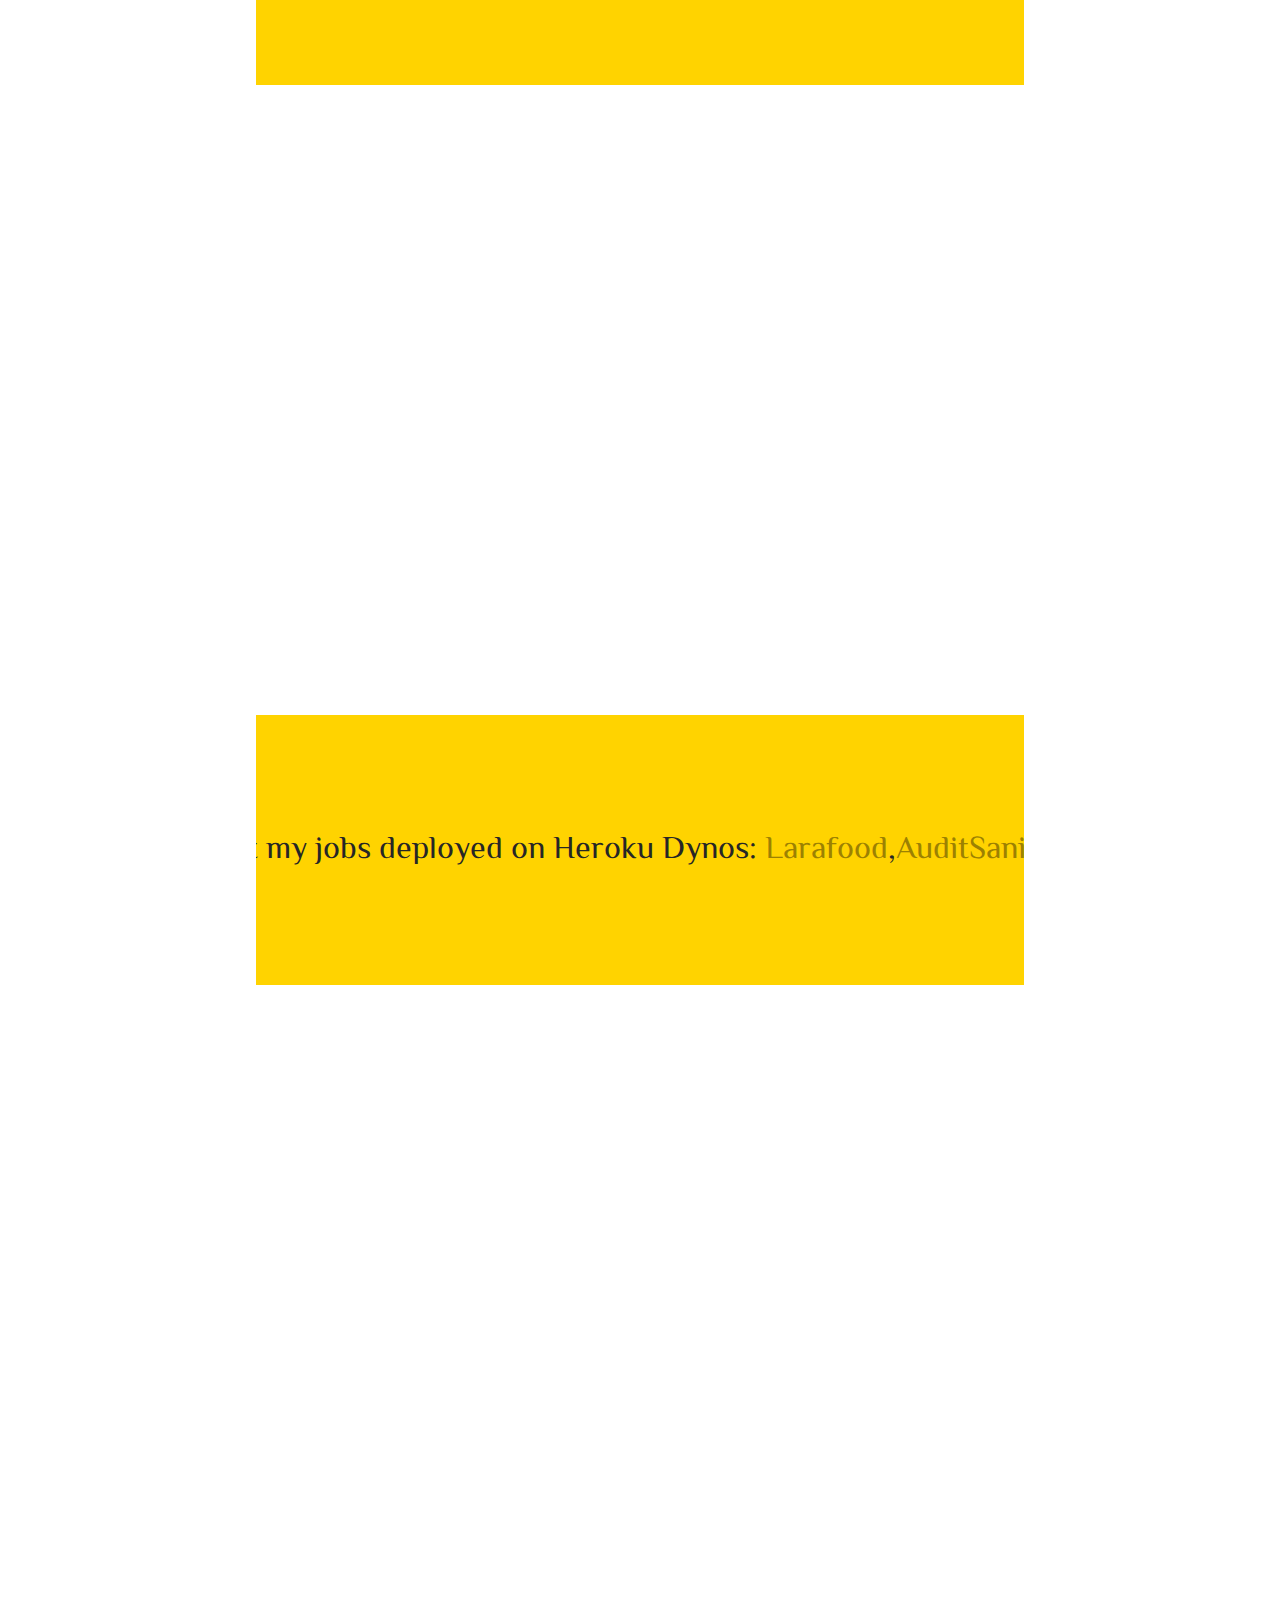
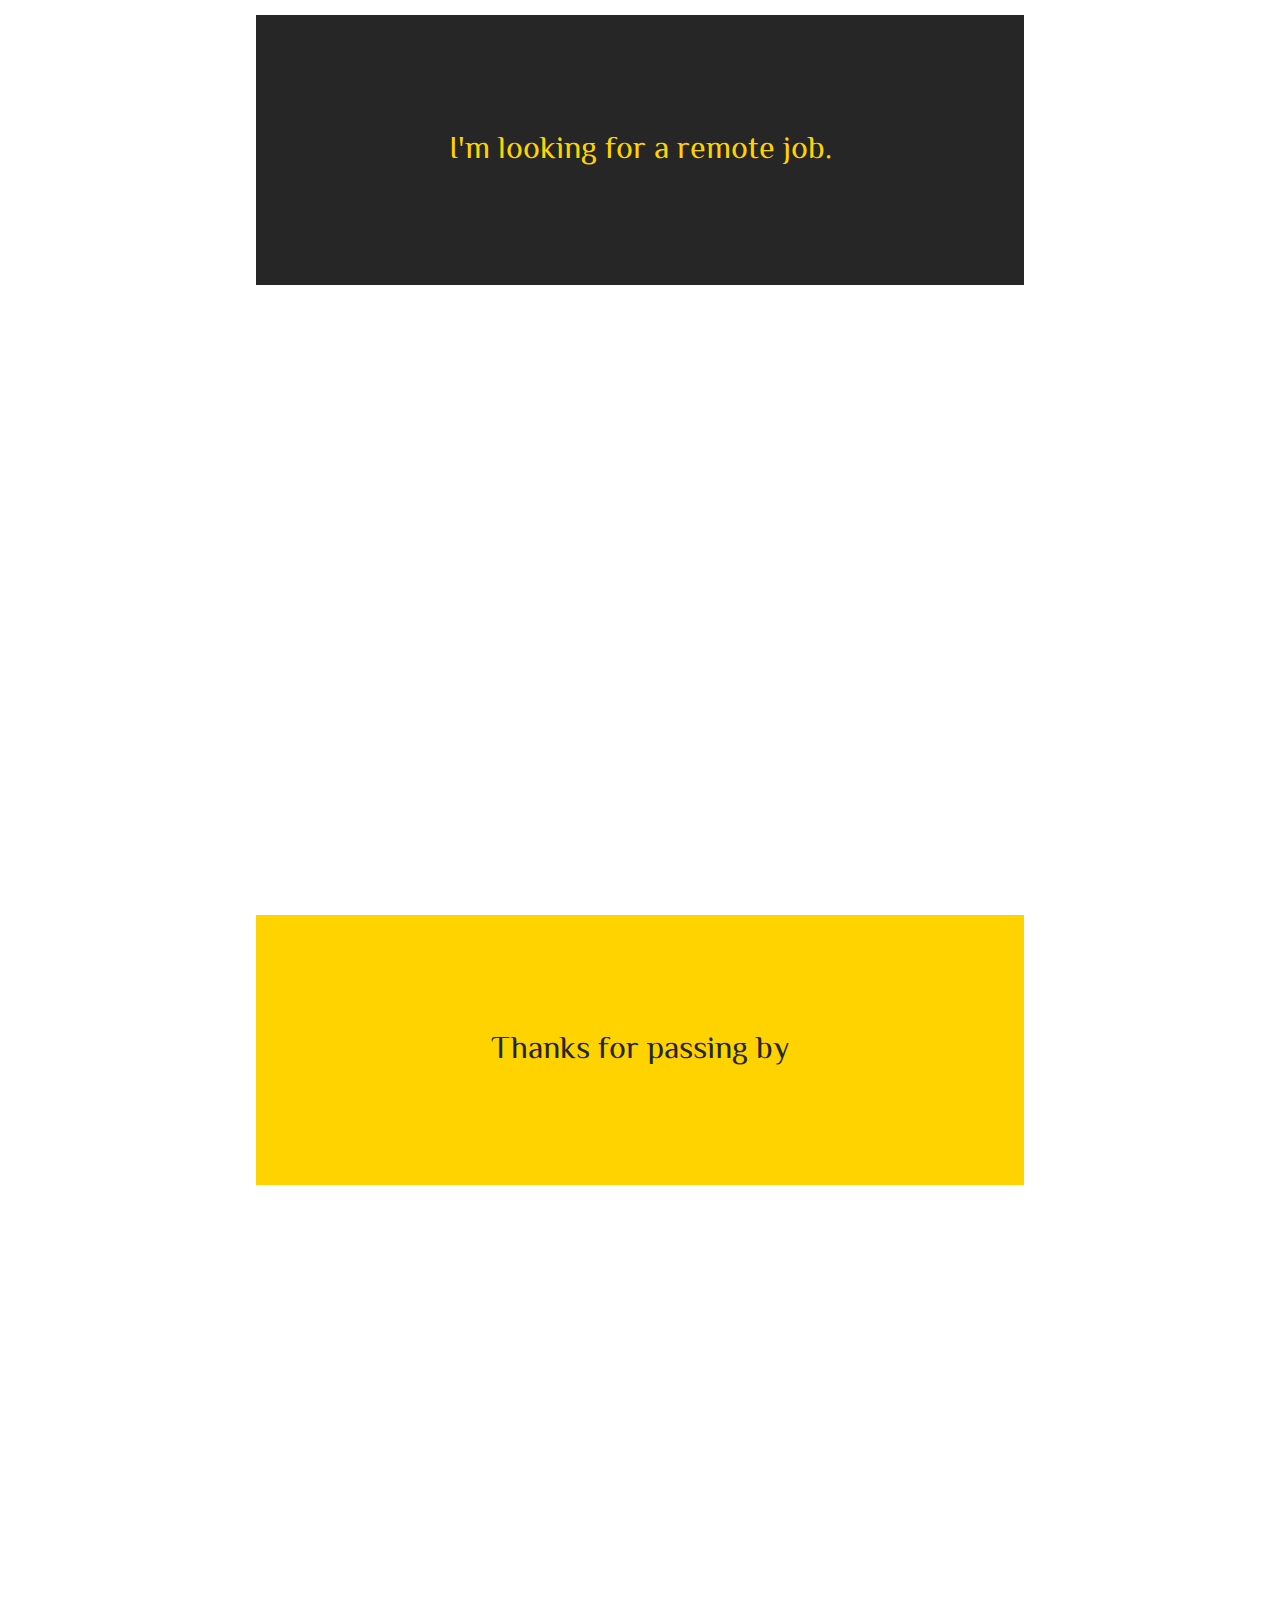
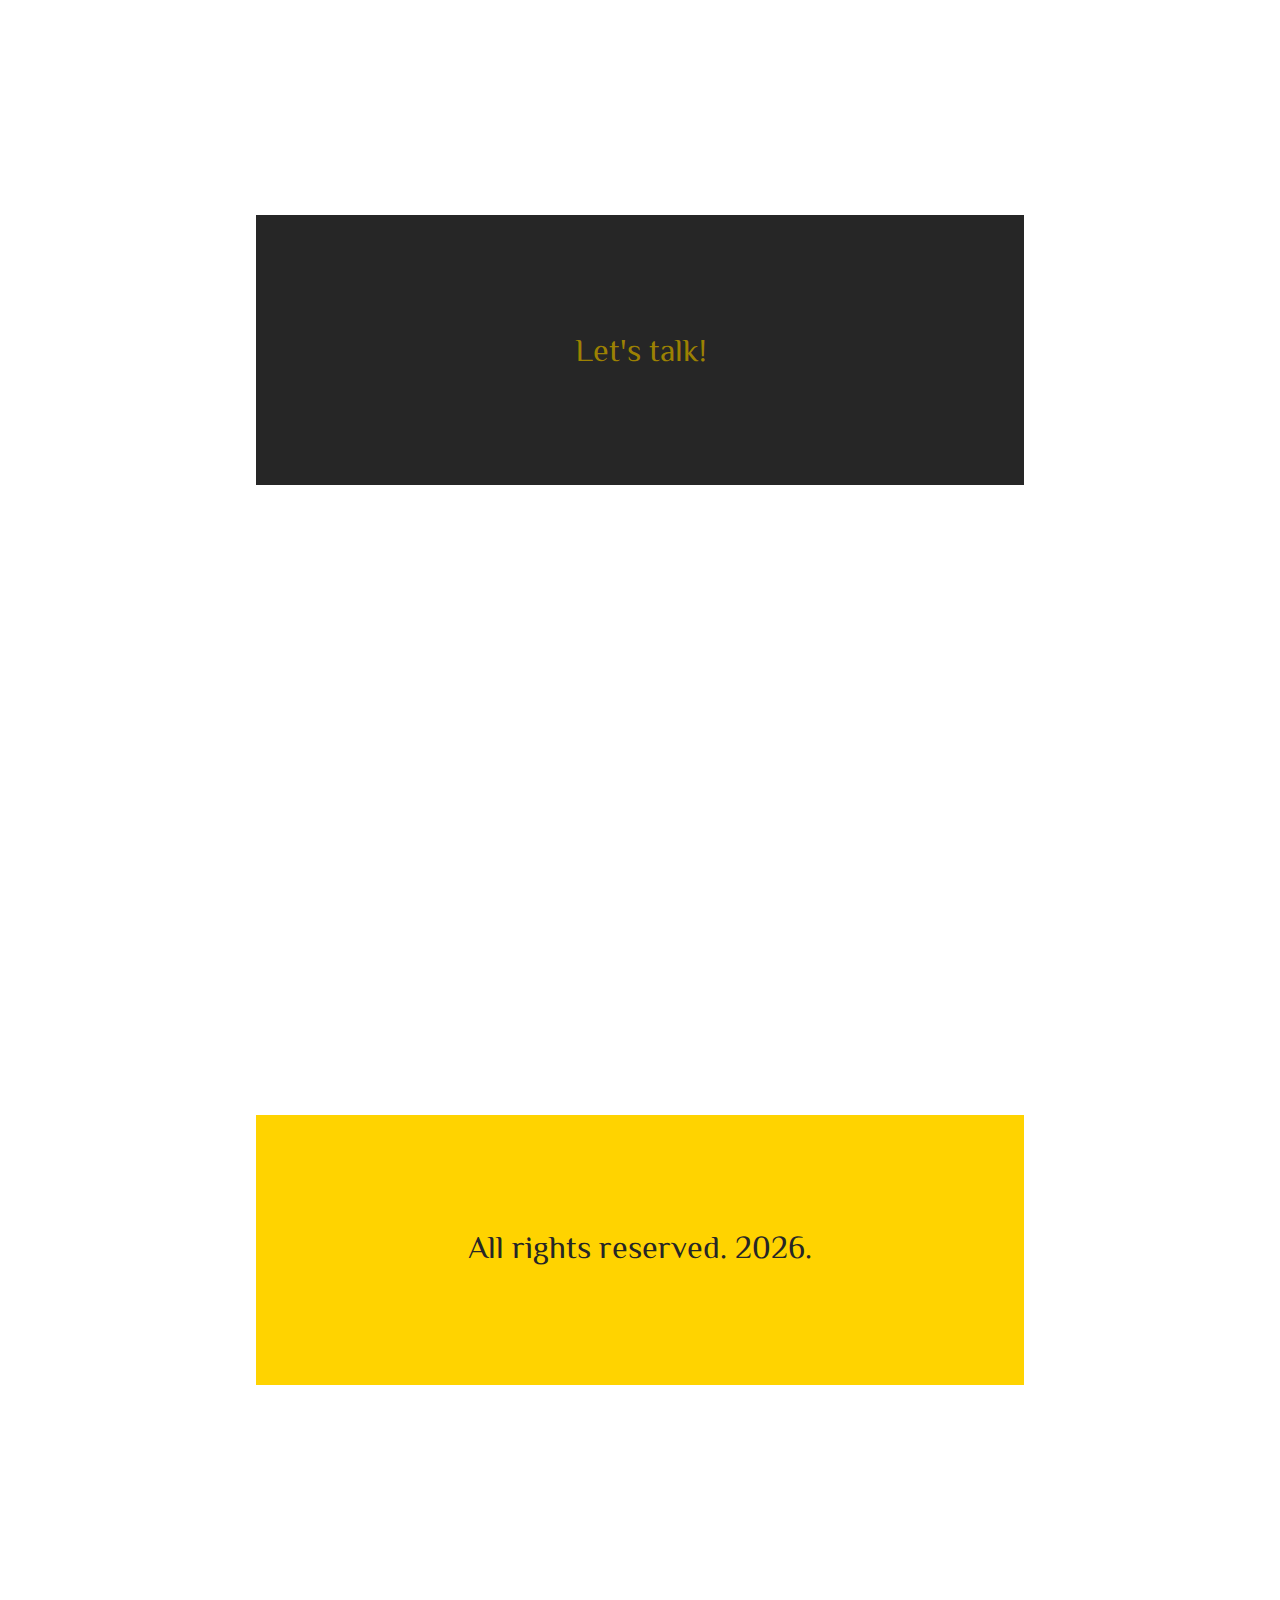
==== commit 67e5b3f5: "Update index.html" ====
--- a/index.html
+++ b/index.html
@@ -75,7 +75,7 @@
       <div class="badge"></div>
       <div class="section yellow-backround purple-text">
         <div class="badge"></div>
-        <h2>Or take a look at my jobs deployed on Heroku Dynos</h2>
+        <h2>Or take a look at my jobs deployed on Heroku Dynos: <a href="https://larafood.herokuapp.com/">Larafood</a>,<a href="https://auditsanit.herokuapp.com/">AuditSanit</a>,<a href="http://glossaryapp.herokuapp.com/">Glossary</a>,<a href="https://intemun.herokuapp.com/">Stock</a></h2>
         <!--<div class="row">
           <div class="col-sm-6">
             <div class="card">
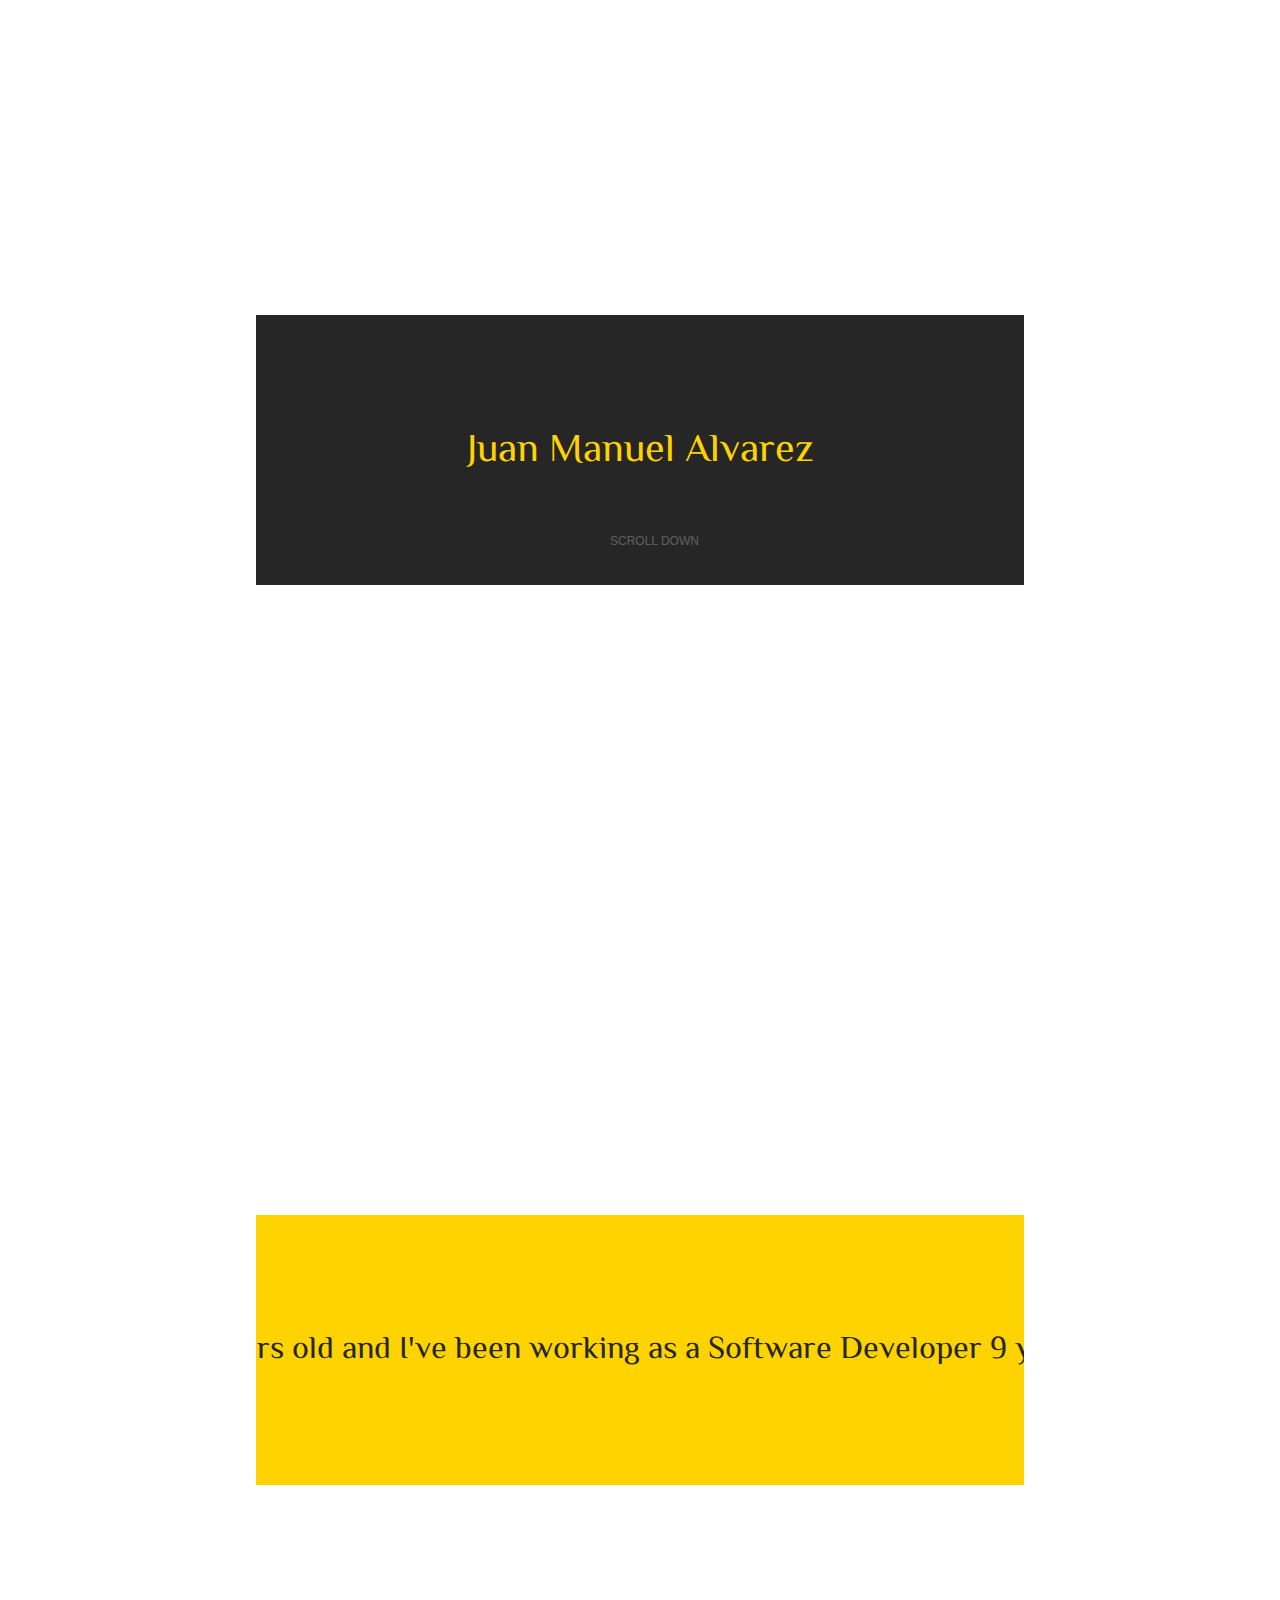
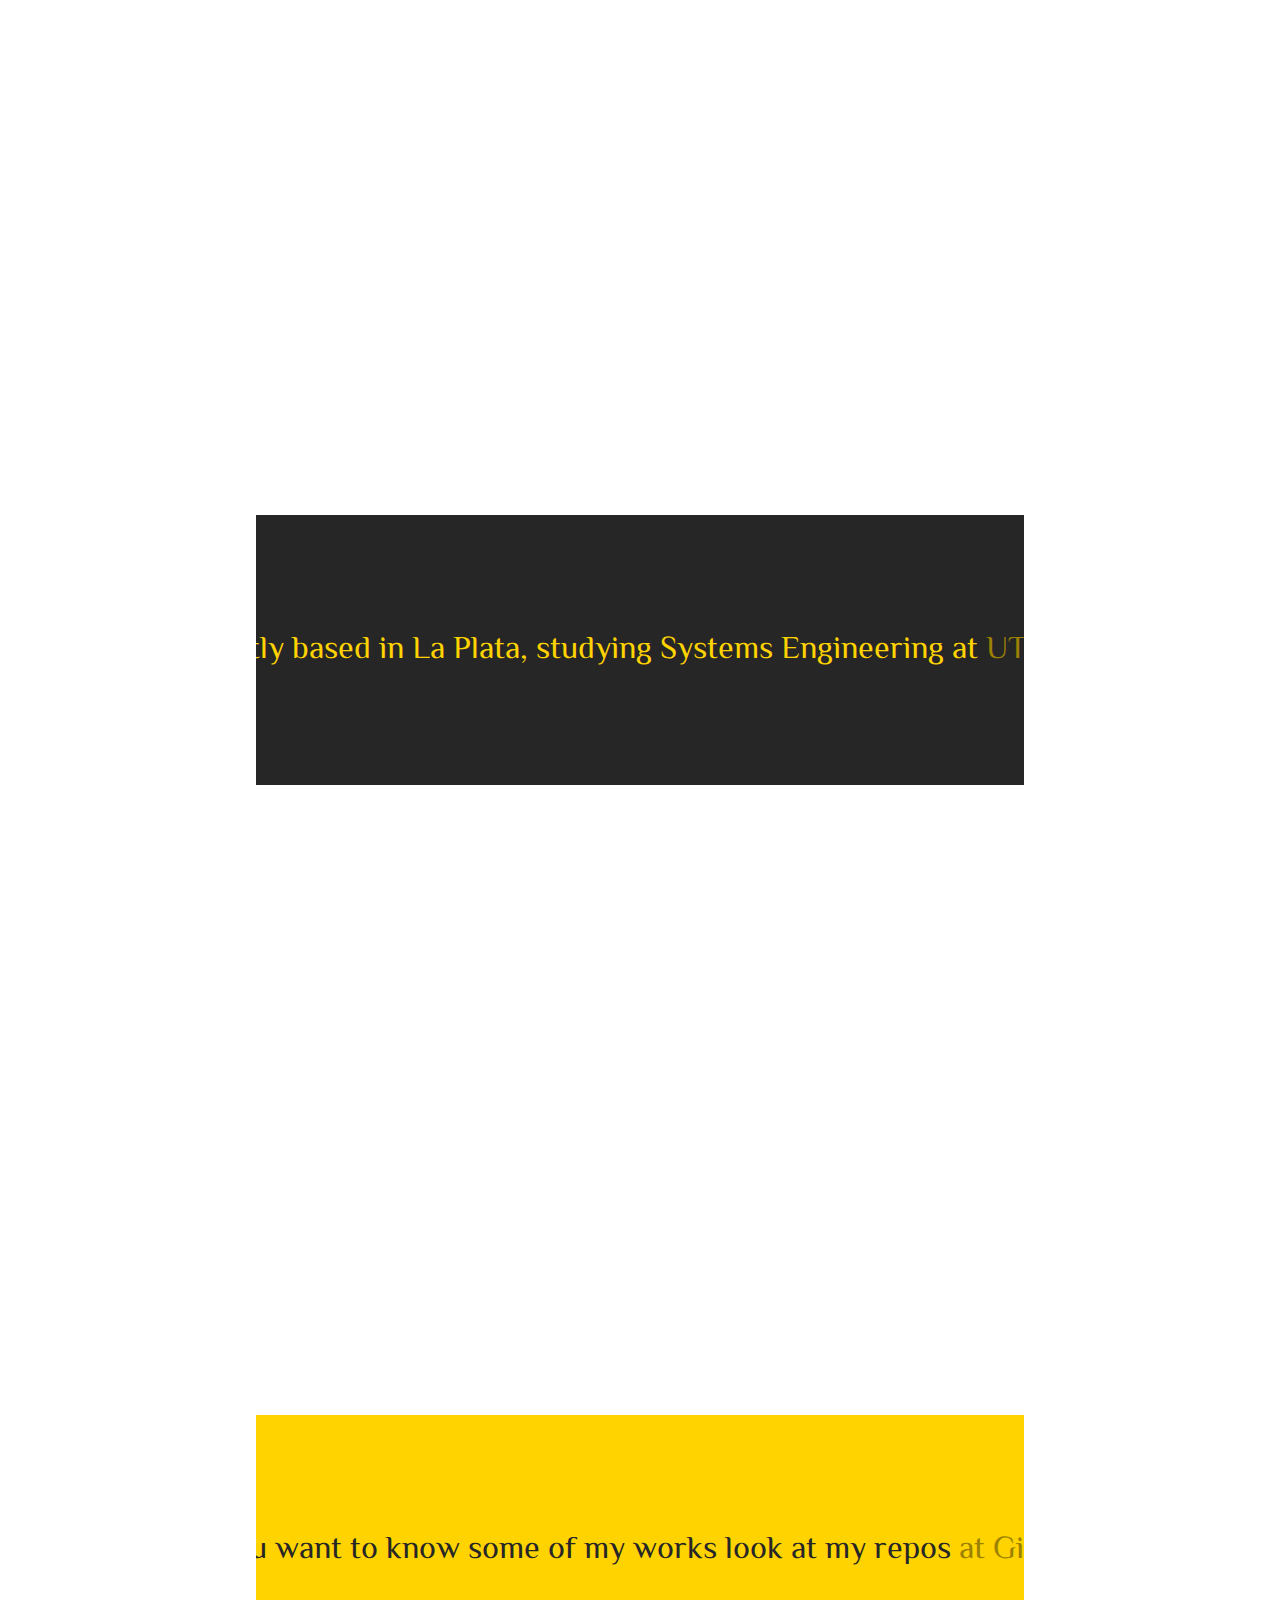
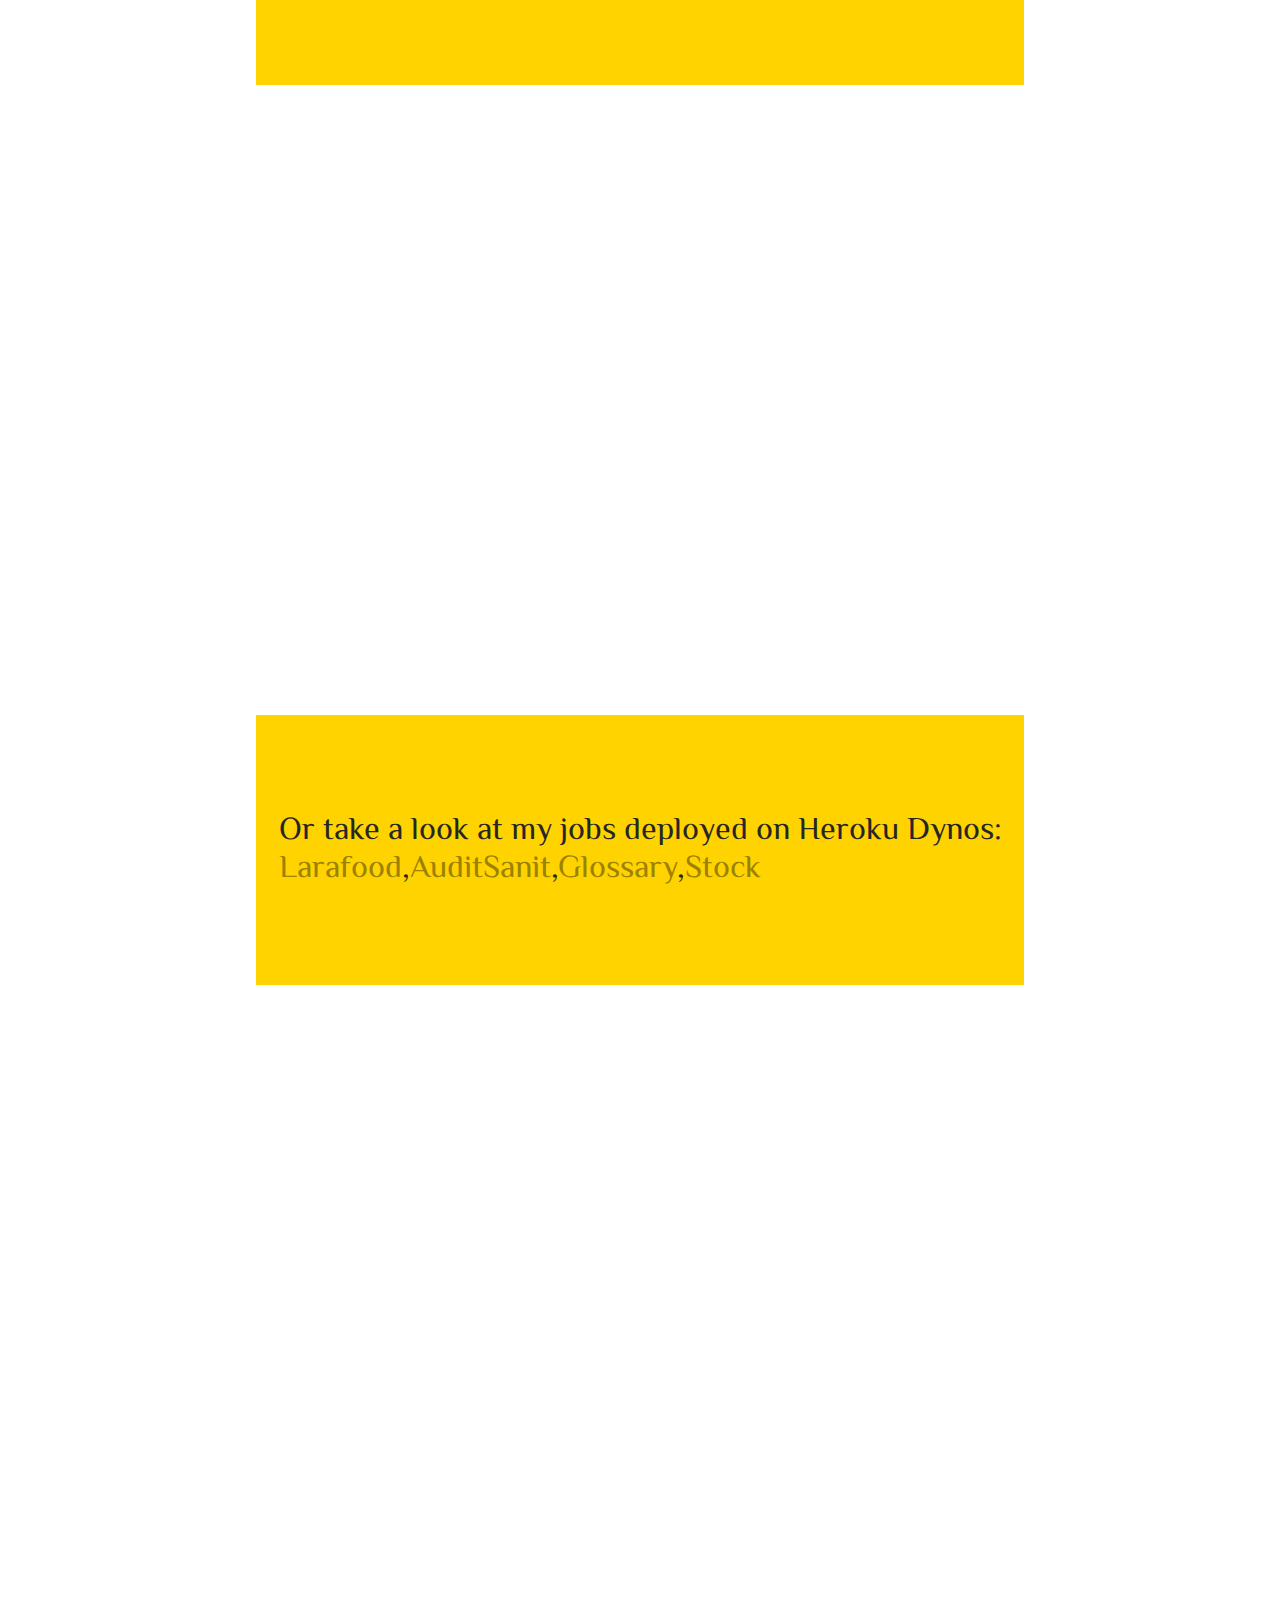
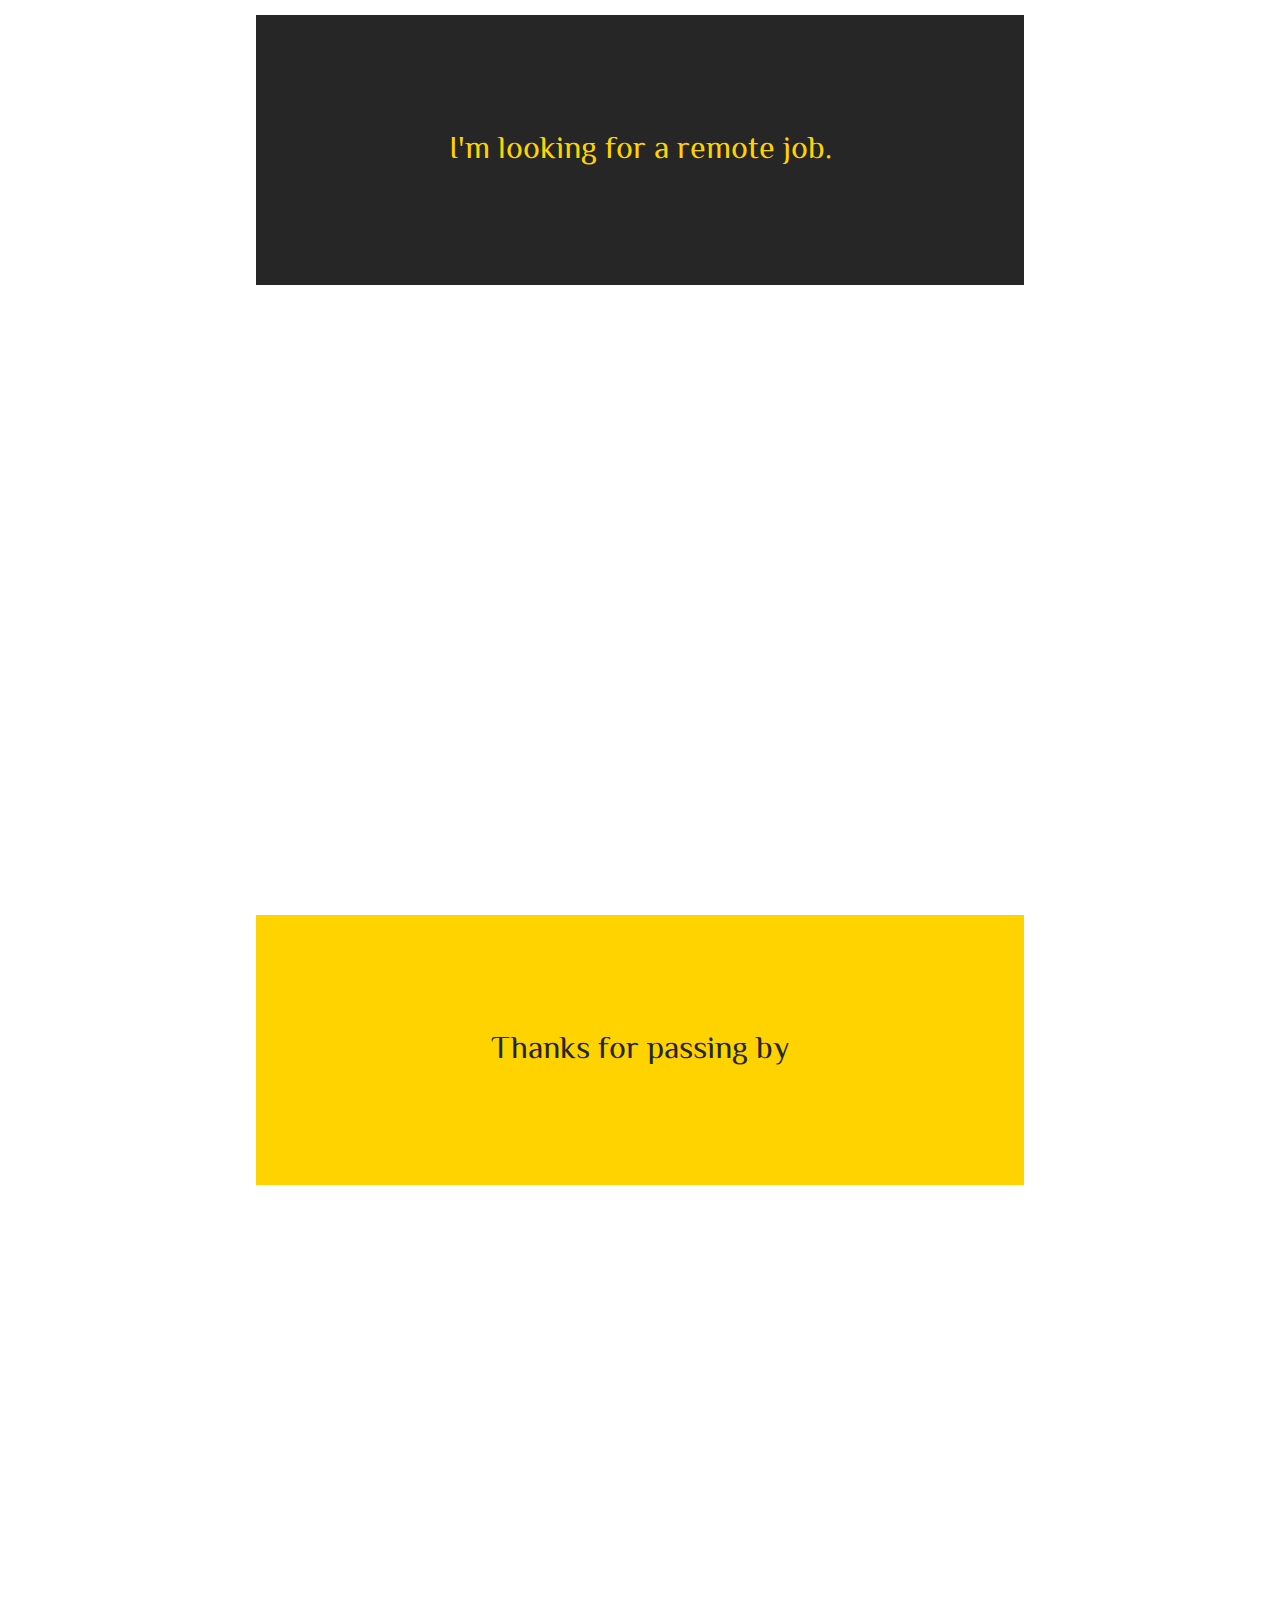
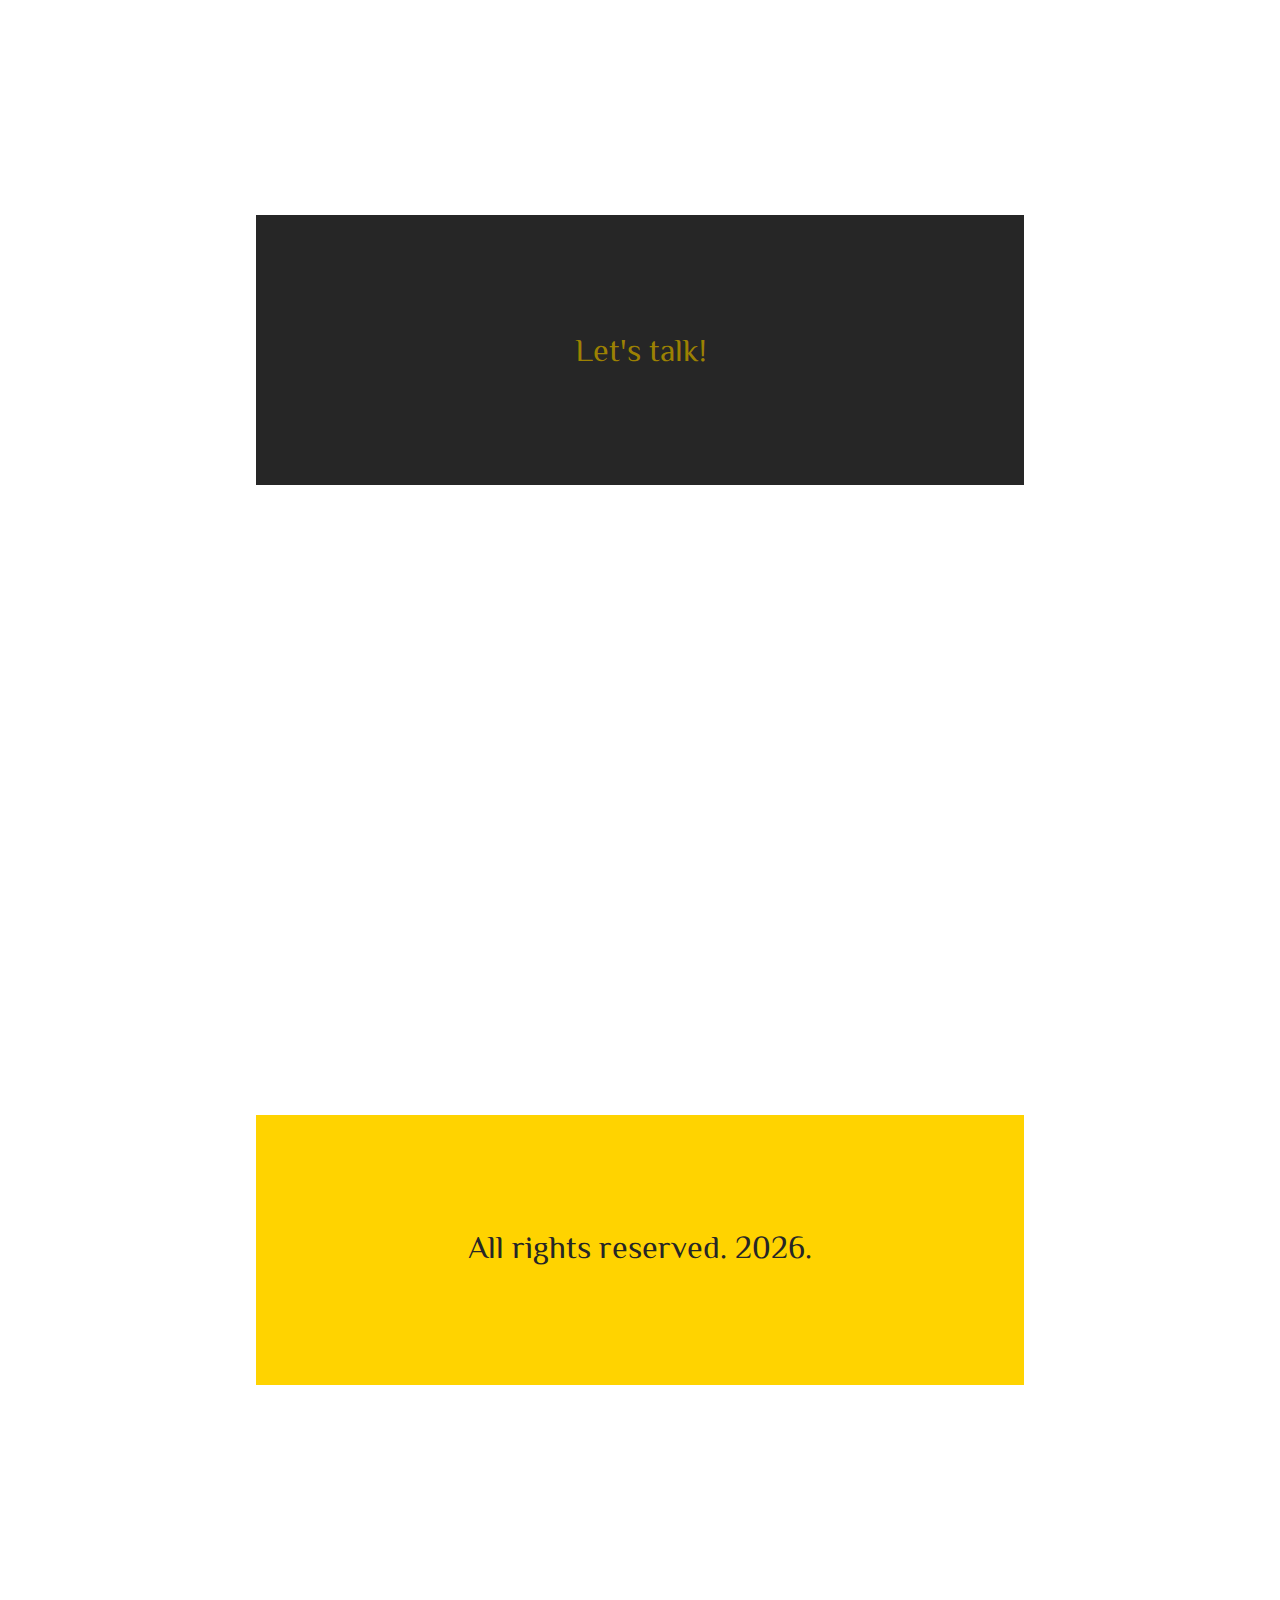
==== commit e5f60b1c: "Update index.html" ====
--- a/index.html
+++ b/index.html
@@ -75,7 +75,7 @@
       <div class="badge"></div>
       <div class="section yellow-backround purple-text">
         <div class="badge"></div>
-        <h2>Or take a look at my jobs deployed on Heroku Dynos: <a href="https://larafood.herokuapp.com/">Larafood</a>,<a href="https://auditsanit.herokuapp.com/">AuditSanit</a>,<a href="http://glossaryapp.herokuapp.com/">Glossary</a>,<a href="https://intemun.herokuapp.com/">Stock</a></h2>
+        <h2>Or take a look at my jobs deployed on Heroku Dynos: <br><a href="https://larafood.herokuapp.com/">Larafood</a>,<a href="https://auditsanit.herokuapp.com/">AuditSanit</a>,<a href="http://glossaryapp.herokuapp.com/">Glossary</a>,<a href="https://intemun.herokuapp.com/">Stock</a></h2>
         <!--<div class="row">
           <div class="col-sm-6">
             <div class="card">
